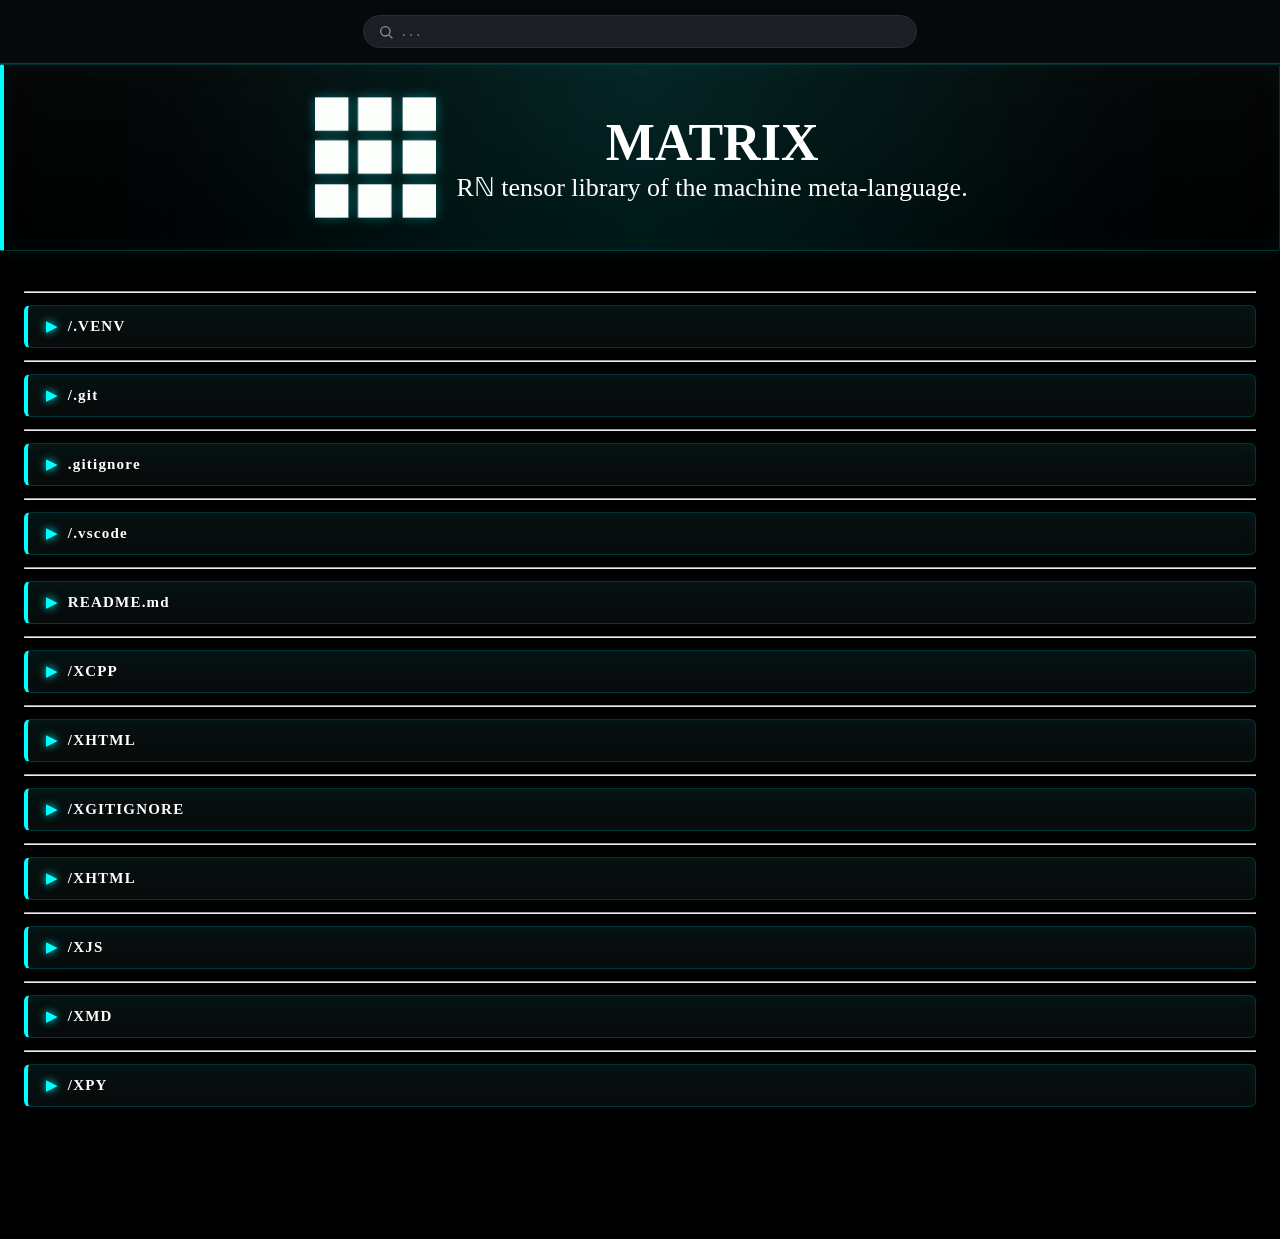
==== CODEX.html @ 52c23421 "[Σ0 / Δ2 / -0] • CODEX.html • CODEX_/CODEX.css" ====
<!DOCTYPE html>
<!--┏━━━━━━━━━━━━━━━━━━━━━━━━━━━━━━━━━━━━━━━━━━━━━━━━━━━┓-->
<!--┃ [<html>]											┃-->
<html lang="en">
<!--┏━━━━━━━━━━━━━━━━━━━━━━━━━━━━━━━━━━━━━━━━━━━━━━━━━━━┓-->
<!--┃ [<head>]											┃-->
<head>
    <!--┏━━━━━━━━━━━━━━━━━━━━━━━━━━━━━━━━━━━━━━━━━━━━━━━━━━━┓-->
    <!--#region	   [<meta>]									┃-->
    <meta charset = "utf-8">
    <meta name    = "viewport"      content = "width=device-width, initial-scale=1.0">
    <meta name    = "author"        content = "Sir. Doyle; S-Class Astartes at BlackCoreΔ">
    <meta name    = "description"   content = "All is our.">
    <meta name    = "google"        content = "notranslate">
    <!--#endregion [<meta>]									┃-->
    <!--┣━ ━━ ━━ ━━ ━━ ━━ ━━ ━━ ━━ ━━ ━━ ━━ ━━ ━━ ━━ ━━ ━━ ━┫-->
    <!--#region	   [<title>] 								┃-->
    <title>MATRIX-CODEX</title>
    <!--#endregion [<title>] 								┃-->
    <!--┣━ ━━ ━━ ━━ ━━ ━━ ━━ ━━ ━━ ━━ ━━ ━━ ━━ ━━ ━━ ━━ ━━ ━┫-->
    <!--#region	   [<link>] 								┃-->
    <link rel = "icon"          href = "CODEX_/MATRIX.ico" type = "image/ico">
    <link rel = "stylesheet"    href = "CODEX_/CODEX.css">

    <link rel = "stylesheet"    href = "XCSS.css">
    <link rel = "stylesheet"    href = "XCSS_/XBLACK.css">
    <!--#endregion [<link>] 								┃-->
    <!--┣━ ━━ ━━ ━━ ━━ ━━ ━━ ━━ ━━ ━━ ━━ ━━ ━━ ━━ ━━ ━━ ━━ ━┫-->
    <!--#region	   [<scripts>] 			 					┃-->
    <script src = "CODEX_/CODEX.js" defer></script>
    <script src = "XJS_/XJS.js" defer></script>
    <script src = "XJS_/XBLACK.js" defer></script>
    <!--#endregion [<scripts>] 								┃-->
    <!--┗━━━━━━━━━━━━━━━━━━━━━━━━━━━━━━━━━━━━━━━━━━━━━━━━━━━┛-->
</head>
<!--┃ [<head>]											┃-->
<!--┣━ ━━ ━━ ━━ ━━ ━━ ━━ ━━ ━━ ━━ ━━ ━━ ━━ ━━ ━━ ━━ ━━ ━┫-->
<!--┃ [<body>]											┃-->
<body>
    <!--┏━━━━━━━━━━━━━━━━━━━━━━━━━━━━━━━━━━━━━━━━━━━━━━━━━━━┓-->
    <!--┃ [Y0]												┃-->
    <header class="Y0">
        <!--┏━━━━━━━━━━━━━━━━━━━━━━━━━━━━━━━━━━━━━━━━━━━━━━━━━━━┓-->
        <!--┃ [X0Y0]											┃-->
        <div class="Search" id="X0Y0">
            <!--┏━━━━━━━━━━━━━━━━━━━━━━━━━━━━━━━━━━━━━━━━━━━━━━━━━━━┓-->
            <!--┃ [X0Y0-X0]									    	┃-->
            <button
                class        ="SearchIconButton"
                id           ="X0Y0-X0"
                aria-label   ="Toggle search"
                aria-expanded="false"
                aria-controls="SearchPanel"
            >
                <svg
                    viewBox       ="0 0 24 24"
                    width         ="18"
                    height        ="18"
                    fill          ="none"
                    stroke        ="currentColor"
                    stroke-width  ="2"
                    stroke-linecap="round"
                >
                    <circle cx="11" cy="11" r="7"/>
                    <line x1="21" y1="21" x2="16.65" y2="16.65"/>
                </svg>
            </button>
            <!--┃ [X0Y0-X0] 		        						┃-->
            <!--┣━ ━━ ━━ ━━ ━━ ━━ ━━ ━━ ━━ ━━ ━━ ━━ ━━ ━━ ━━ ━━ ━━ ━┫-->
            <!--┃ [X0Y0-X1]											┃-->
            <div class="Search-panel" id="X0Y0-X1">
                <!--┏━━━━━━━━━━━━━━━━━━━━━━━━━━━━━━━━━━━━━━━━━━━━━━━━━━━┓-->
                <!--┃ [X0Y0-Z0X1]										┃-->
                <div class="Search-input-wrap">
                    <svg
                        viewBox       ="0 0 24 24"
                        fill          ="none"
                        stroke        ="currentColor"
                        stroke-width  ="2"
                        stroke-linecap="round"
                    >
                        <circle cx="11" cy="11" r="7" />
                        <line x1="21" y1="21" x2="16.65" y2="16.65" />
                    </svg>
                    <input
                        type="text"
                        id="SearchInput"
                        class="Search-input"
                        placeholder=". . ."
                        autocomplete="off"
                        aria-label="Search"
                    >
                    <button
                        type="button"
                        class="Search-clear"
                        id="SearchClear"
                        aria-label="Clear search"
                    >
                        ✕
                    </button>
                </div>
                <!--┃ [X0Y0-Z0X1]										┃-->
                <!--┗━━━━━━━━━━━━━━━━━━━━━━━━━━━━━━━━━━━━━━━━━━━━━━━━━━━┛-->
                <!--┏━━━━━━━━━━━━━━━━━━━━━━━━━━━━━━━━━━━━━━━━━━━━━━━━━━━┓-->
                <!--┃ [X0Y0-Z1X1]										┃-->
                <div
                    class="Search-results"
                    id="SearchResults"
                    role="listbox"
                    aria-label="Search results">
                </div>
                <div
                    id="SearchStatus"
                    class="SearchOnly"
                    aria-live="polite">
                </div>
                <!--┃ [X0Y0-Z1X1]										┃-->
                <!--┗━━━━━━━━━━━━━━━━━━━━━━━━━━━━━━━━━━━━━━━━━━━━━━━━━━━┛-->

                <!--┏━━━━━━━━━━━━━━━━━━━━━━━━━━━━━━━━━━━━━━━━━━━━━━━━━━━┓-->
                <!--#region	   [X0Y0-Z0X1] 						    	┃-->
                <!--#endregion [X0Y0-Z0X1] 						    	┃-->
                <!--┗━━━━━━━━━━━━━━━━━━━━━━━━━━━━━━━━━━━━━━━━━━━━━━━━━━━┛-->
                <!--┏━━━━━━━━━━━━━━━━━━━━━━━━━━━━━━━━━━━━━━━━━━━━━━━━━━━┓-->
                <!--#region	   [X0Y0-Z1X1] 								┃-->
                <!--#endregion [X0Y0-Z1X1] 								┃-->
                <!--┗━━━━━━━━━━━━━━━━━━━━━━━━━━━━━━━━━━━━━━━━━━━━━━━━━━━┛-->
            </div>
            <!--┃ [X0Y0-X1]											┃-->
            <!--┗━━━━━━━━━━━━━━━━━━━━━━━━━━━━━━━━━━━━━━━━━━━━━━━━━━━┛-->
        </div>
        <!--┃ [X0Y0]											┃-->
        <!--┗━━━━━━━━━━━━━━━━━━━━━━━━━━━━━━━━━━━━━━━━━━━━━━━━━━━┛-->
    </header>
    <!--┃ [Y0]												┃-->
    <!--┗━━━━━━━━━━━━━━━━━━━━━━━━━━━━━━━━━━━━━━━━━━━━━━━━━━━┛-->
    <!--┏━━━━━━━━━━━━━━━━━━━━━━━━━━━━━━━━━━━━━━━━━━━━━━━━━━━┓-->
    <!--#region	   [Y1] 									┃-->
    <div id="Y1"
    >
        <!--┏━━━━━━━━━━━━━━━━━━━━━━━━━━━━━━━━━━━━━━━━━━━━━━━━━━━┓-->
        <!--#region	   [X0Y1] <img src="CODEX_/X0Y1.png"        ┃-->
        <img src="CODEX_/X0Y1.png" alt="MATRIX Icon" id="X0Y1">
        <!--#endregion [X0Y1] <img src="CODEX_/X0Y1.png"        ┃-->
        <!--┣━ ━━ ━━ ━━ ━━ ━━ ━━ ━━ ━━ ━━ ━━ ━━ ━━ ━━ ━━ ━━ ━━ ━┫-->
        <!--#region	   [X1Y1] 'MATRIX','Rℕ tensor library of the machine meta-language.'-->
        <div>
            <!--┏━━━━━━━━━━━━━━━━━━━━━━━━━━━━━━━━━━━━━━━━━━━━━━━━━━━┓-->
            <!--#region	   [X1Y1-Y0] 'MATRIX' 		    			┃-->
            <h1>MATRIX</h1>
            <!--#endregion [X1Y1-Y0] 'MATRIX' 		    			┃-->
            <!--┣━ ━━ ━━ ━━ ━━ ━━ ━━ ━━ ━━ ━━ ━━ ━━ ━━ ━━ ━━ ━━ ━━ ━┫-->
            <!--#region	   [X1Y1-Y1] 'Rℕ tensor library of the machine meta-language.'-->
            <p>Rℕ tensor library of the machine meta-language.</p>
            <!--#endregion [X1Y1-Y1] 'Rℕ tensor library of the machine meta-language.'-->
            <!--┗━━━━━━━━━━━━━━━━━━━━━━━━━━━━━━━━━━━━━━━━━━━━━━━━━━━┛-->
        </div>
        <!--#endregion [X1Y1] 'MATRIX','Rℕ tensor library of the machine meta-language.'-->
        <!--┗━━━━━━━━━━━━━━━━━━━━━━━━━━━━━━━━━━━━━━━━━━━━━━━━━━━┛-->
    </div>
    <!--#endregion [Y1] 									┃-->
    <!--┗━━━━━━━━━━━━━━━━━━━━━━━━━━━━━━━━━━━━━━━━━━━━━━━━━━━┛-->
    <!--┏━━━━━━━━━━━━━━━━━━━━━━━━━━━━━━━━━━━━━━━━━━━━━━━━━━━┓-->
    <!-- [Y2]            									┃-->
    <main>
        <!--┏━━━━━━━━━━━━━━━━━━━━━━━━━━━━━━━━━━━━━━━━━━━━━━━━━━━┓-->
        <!--#region	   [/.VENV] 		        				┃-->
        <section>
            <hr>
            <details><summary>/.VENV</summary>
            <p>
                Node for the general environments of the array.
                Contains subfolders with the following naming convention:
                    '/.AN'
                Where:
                - A: Language extension
                - N: Environment language version
            </p>
            <pre>
            Node for the general environments of the array.

            Contains subfolders with the following naming convention:

            '.AN'

            Where:
                A → Language extension
                N → Environment language version
            </pre>
            <section>
                <hr>
                <details><summary>/.PY310</summary>
                <p>...</p>
            </section>
        </section>
        <!--#endregion [/.VENV] 				        		┃-->
        <!--┗━━━━━━━━━━━━━━━━━━━━━━━━━━━━━━━━━━━━━━━━━━━━━━━━━━━┛-->
        <!--┏━━━━━━━━━━━━━━━━━━━━━━━━━━━━━━━━━━━━━━━━━━━━━━━━━━━┓-->
        <!--#region	   [/.git] 			        				┃-->
        <section>
            <hr>
            <details><summary>/.git</summary>
            <p>...</p>
        </section>
        <!--#endregion [/.git] 					        		┃-->
        <!--┗━━━━━━━━━━━━━━━━━━━━━━━━━━━━━━━━━━━━━━━━━━━━━━━━━━━┛-->
        <!--┏━━━━━━━━━━━━━━━━━━━━━━━━━━━━━━━━━━━━━━━━━━━━━━━━━━━┓-->
        <!--#region	   [.gitignore] 							┃-->
        <section>
            <hr>
            <details><summary>.gitignore</summary>
            <p>...</p>
        </section>
        <!--#endregion [.gitignore] 							┃-->
        <!--┗━━━━━━━━━━━━━━━━━━━━━━━━━━━━━━━━━━━━━━━━━━━━━━━━━━━┛-->
        <!--┏━━━━━━━━━━━━━━━━━━━━━━━━━━━━━━━━━━━━━━━━━━━━━━━━━━━┓-->
        <!--#region	   [/.vscode] 								┃-->
        <section>
            <hr>
            <details><summary>/.vscode</summary>
            <p>...</p>
        </section>
        <!--#endregion [/.vscode] 								┃-->
        <!--┗━━━━━━━━━━━━━━━━━━━━━━━━━━━━━━━━━━━━━━━━━━━━━━━━━━━┛-->
        <!--┏━━━━━━━━━━━━━━━━━━━━━━━━━━━━━━━━━━━━━━━━━━━━━━━━━━━┓-->
        <!--#region	   [README.md] 								┃-->
        <section>
            <hr>
            <details><summary>README.md</summary>
            <p>...</p>
        </section>
        <!--#endregion [README.md] 								┃-->
        <!--┗━━━━━━━━━━━━━━━━━━━━━━━━━━━━━━━━━━━━━━━━━━━━━━━━━━━┛-->
        <!--┏━━━━━━━━━━━━━━━━━━━━━━━━━━━━━━━━━━━━━━━━━━━━━━━━━━━┓-->
        <!--#region	   [/CPP] 							    	┃-->
        <section>
            <hr>
            <details><summary>/XCPP</summary>
            <p>...</p>
        </section>
        <!--#endregion [/XCPP]  		    			    	┃-->
        <!--┗━━━━━━━━━━━━━━━━━━━━━━━━━━━━━━━━━━━━━━━━━━━━━━━━━━━┛-->
        <!--┏━━━━━━━━━━━━━━━━━━━━━━━━━━━━━━━━━━━━━━━━━━━━━━━━━━━┓-->
        <!--#region	   [/CSS] 							    	┃-->
        <section>
            <hr>
            <details><summary>/XHTML</summary>
            <p>...</p>
        </section>
        <!--#endregion [/XCSS]  		    			    	┃-->
        <!--┗━━━━━━━━━━━━━━━━━━━━━━━━━━━━━━━━━━━━━━━━━━━━━━━━━━━┛-->
        <!--┏━━━━━━━━━━━━━━━━━━━━━━━━━━━━━━━━━━━━━━━━━━━━━━━━━━━┓-->
        <!--#region	   [/XGITIGNORE] 					    	┃-->
        <section>
            <hr>
            <details><summary>/XGITIGNORE</summary>
            <p>...</p>
        </section>
        <!--#endregion [/XGITIGNORE] 					    	┃-->
        <!--┗━━━━━━━━━━━━━━━━━━━━━━━━━━━━━━━━━━━━━━━━━━━━━━━━━━━┛-->
        <!--┏━━━━━━━━━━━━━━━━━━━━━━━━━━━━━━━━━━━━━━━━━━━━━━━━━━━┓-->
        <!--#region	   [/HTML] 							    	┃-->
        <section>
            <hr>
            <details><summary>/XHTML</summary>
            <p>...</p>
        </section>
        <!--#endregion [/XHTML] 		    			    	┃-->
        <!--┗━━━━━━━━━━━━━━━━━━━━━━━━━━━━━━━━━━━━━━━━━━━━━━━━━━━┛-->
        <!--┏━━━━━━━━━━━━━━━━━━━━━━━━━━━━━━━━━━━━━━━━━━━━━━━━━━━┓-->
        <!--#region	   [/JS] 							    	┃-->
        <section>
            <hr>
            <details><summary>/XJS</summary>
            <p>...</p>
        </section>
        <!--#endregion [/XJS] 							    	┃-->
        <!--┗━━━━━━━━━━━━━━━━━━━━━━━━━━━━━━━━━━━━━━━━━━━━━━━━━━━┛-->
        <!--┏━━━━━━━━━━━━━━━━━━━━━━━━━━━━━━━━━━━━━━━━━━━━━━━━━━━┓-->
        <!--#region	   [/MD] 							    	┃-->
        <section>
            <hr>
            <details><summary>/XMD</summary>
            <p>...</p>
        </section>
        <!--#endregion [/XPY] 							    	┃-->
        <!--┗━━━━━━━━━━━━━━━━━━━━━━━━━━━━━━━━━━━━━━━━━━━━━━━━━━━┛-->
        <!--┏━━━━━━━━━━━━━━━━━━━━━━━━━━━━━━━━━━━━━━━━━━━━━━━━━━━┓-->
        <!--#region	   [/XPY] 							    	┃-->
        <section>
            <hr>
            <details><summary>/XPY</summary>
            <p>...</p>
            <!--┏━━━━━━━━━━━━━━━━━━━━━━━━━━━━━━━━━━━━━━━━━━━━━━━━━━━┓-->
            <!--#region	   [/XPY.py] 								┃-->
            <section>
                <hr>
                <details><summary>/XPY.py</summary>
                <p></p>
            </section>
            <!--#endregion [/XPY.py] 								┃-->
            <!--┣━ ━━ ━━ ━━ ━━ ━━ ━━ ━━ ━━ ━━ ━━ ━━ ━━ ━━ ━━ ━━ ━━ ━┫-->
            <!--#region	   [/XPY_] 									┃-->
            <section>
                <hr>
                <details><summary>/XPY_</summary>
                <p>...</p>
            </section>
            <!--#endregion [/XPY_] 									┃-->
            <!--┗━━━━━━━━━━━━━━━━━━━━━━━━━━━━━━━━━━━━━━━━━━━━━━━━━━━┛-->
            <!--┏━━━━━━━━━━━━━━━━━━━━━━━━━━━━━━━━━━━━━━━━━━━━━━━━━━━┓-->
            <!--#region	   [/XCLASS.py] 							┃-->
            <section>
                <hr>
                <details><summary>/XCLASS.py</summary>
                <p>...</p>
            </section>
            <!--#endregion [/XCLASS.py] 							┃-->
            <!--┣━ ━━ ━━ ━━ ━━ ━━ ━━ ━━ ━━ ━━ ━━ ━━ ━━ ━━ ━━ ━━ ━━ ━┫-->
            <!--#region	   [/XCLASS_] 								┃-->
            <section>
                <hr>
                <details><summary>/XCLASS_</summary>
                <p>...</p>
            </section>
            <!--#endregion [/XCLASS_] 								┃-->
            <!--┗━━━━━━━━━━━━━━━━━━━━━━━━━━━━━━━━━━━━━━━━━━━━━━━━━━━┛-->
            <!--┏━━━━━━━━━━━━━━━━━━━━━━━━━━━━━━━━━━━━━━━━━━━━━━━━━━━┓-->
            <!--#region	   [/XCTYPES.py] 							┃-->
            <section>
                <hr>
                <details><summary>/XCTYPES.py</summary>
                <p>...</p>
            </section>
            <!--#endregion [/XCTYPES.py] 							┃-->
            <!--┣━ ━━ ━━ ━━ ━━ ━━ ━━ ━━ ━━ ━━ ━━ ━━ ━━ ━━ ━━ ━━ ━━ ━┫-->
            <!--#region	   [/XCTYPES_] 								┃-->
            <section>
                <hr>
                <details><summary>/XCTYPES_</summary>
                <p>...</p>
            </section>
            <!--#endregion [/XCTYPES_] 								┃-->
            <!--┗━━━━━━━━━━━━━━━━━━━━━━━━━━━━━━━━━━━━━━━━━━━━━━━━━━━┛-->
            <!--┏━━━━━━━━━━━━━━━━━━━━━━━━━━━━━━━━━━━━━━━━━━━━━━━━━━━┓-->
            <!--#region	   [/XDATETIME.py] 							┃-->
            <section>
                <hr>
                <details><summary>/XDATETIME.py</summary>
                <p>...</p>
            </section>
            <!--#endregion [/XDATETIME.py] 							┃-->
            <!--┣━ ━━ ━━ ━━ ━━ ━━ ━━ ━━ ━━ ━━ ━━ ━━ ━━ ━━ ━━ ━━ ━━ ━┫-->
            <!--#region	   [/XDATETIME_] 							┃-->
            <section>
                <hr>
                <details><summary>/XDATETIME_</summary>
                <p>...</p>
            </section>
            <!--#endregion [/XDATETIME_] 							┃-->
            <!--┗━━━━━━━━━━━━━━━━━━━━━━━━━━━━━━━━━━━━━━━━━━━━━━━━━━━┛-->
            <!--┏━━━━━━━━━━━━━━━━━━━━━━━━━━━━━━━━━━━━━━━━━━━━━━━━━━━┓-->
            <!--#region	   [/XIMPORTLIB.py] 						┃-->
            <section>
                <hr>
                <details><summary>/XIMPORTLIB.py</summary>
                <p>...</p>
            </section>
            <!--#endregion [/XIMPORTLIB.py] 						┃-->
            <!--┣━ ━━ ━━ ━━ ━━ ━━ ━━ ━━ ━━ ━━ ━━ ━━ ━━ ━━ ━━ ━━ ━━ ━┫-->
            <!--#region	   [/XIMPORTLIB_] 							┃-->
            <section>
                <hr>
                <details><summary>/XIMPORTLIB_</summary>
                <p>...</p>
            </section>
            <!--#endregion [/XIMPORTLIB_] 							┃-->
            <!--┗━━━━━━━━━━━━━━━━━━━━━━━━━━━━━━━━━━━━━━━━━━━━━━━━━━━┛-->
            <!--┏━━━━━━━━━━━━━━━━━━━━━━━━━━━━━━━━━━━━━━━━━━━━━━━━━━━┓-->
            <!--#region	   [/XINPUT.py] 					    	┃-->
            <section>
                <hr>
                <details><summary>/XINPUT.py</summary>
                <p>...</p>
            </section>
            <!--#endregion [/XINPUT.py] 			    			┃-->
            <!--┣━ ━━ ━━ ━━ ━━ ━━ ━━ ━━ ━━ ━━ ━━ ━━ ━━ ━━ ━━ ━━ ━━ ━┫-->
           <!--#region	   [/XINPUT_] 					        	┃-->
            <section>
                <hr>
                <details><summary>/XINPUT_</summary>
                <p>...</p>
            </section>
            <!--#endregion [/XINPUT_] 				    			┃-->
            <!--┗━━━━━━━━━━━━━━━━━━━━━━━━━━━━━━━━━━━━━━━━━━━━━━━━━━━┛-->
            <!--┏━━━━━━━━━━━━━━━━━━━━━━━━━━━━━━━━━━━━━━━━━━━━━━━━━━━┓-->
            <!--#region	   [/XINSPECT.py] 					    	┃-->
            <section>
                <hr>
                <details><summary>/XINSPECT.py</summary>
                <p>...</p>
            </section>
            <!--#endregion [/XINSPECT.py] 			    			┃-->
            <!--┣━ ━━ ━━ ━━ ━━ ━━ ━━ ━━ ━━ ━━ ━━ ━━ ━━ ━━ ━━ ━━ ━━ ━┫-->
           <!--#region	   [/XINSPECT_] 					       	┃-->
            <section>
                <hr>
                <details><summary>/XINSPECT_</summary>
                <p>...</p>
            </section>
            <!--#endregion [/XINSPECT_] 				    		┃-->
            <!--┗━━━━━━━━━━━━━━━━━━━━━━━━━━━━━━━━━━━━━━━━━━━━━━━━━━━┛-->
            <!--┏━━━━━━━━━━━━━━━━━━━━━━━━━━━━━━━━━━━━━━━━━━━━━━━━━━━┓-->
            <!--#region	   [/XLANGDETECT.py] 				    	┃-->
            <section>
                <hr>
                <details><summary>/XLANGDETECT.py</summary>
                <p>...</p>
            </section>
            <!--#endregion [/XLANGDETECT.py] 			    		┃-->
            <!--┣━ ━━ ━━ ━━ ━━ ━━ ━━ ━━ ━━ ━━ ━━ ━━ ━━ ━━ ━━ ━━ ━━ ━┫-->
           <!--#region	   [/XLANGDETECT_] 					       	┃-->
            <section>
                <hr>
                <details><summary>/XLANGDETECT_</summary>
                <p>...</p>
            </section>
            <!--#endregion [/XLANGDETECT_] 				    		┃-->
            <!--┗━━━━━━━━━━━━━━━━━━━━━━━━━━━━━━━━━━━━━━━━━━━━━━━━━━━┛-->
            <!--┏━━━━━━━━━━━━━━━━━━━━━━━━━━━━━━━━━━━━━━━━━━━━━━━━━━━┓-->
            <!--#region	   [/XOPENAI.py] 			    	    	┃-->
            <section>
                <hr>
                <details><summary>/XOPENAI.py</summary>
                <p>...</p>
            </section>
            <!--#endregion [/XOPENAI.py] 			           		┃-->
            <!--┣━ ━━ ━━ ━━ ━━ ━━ ━━ ━━ ━━ ━━ ━━ ━━ ━━ ━━ ━━ ━━ ━━ ━┫-->
           <!--#region	   [/XOPENAI_] 				    	       	┃-->
            <section>
                <hr>
                <details><summary>/XOPENAI_</summary>
                <p>...</p>
            </section>
            <!--#endregion [/XOPENAI_] 				          		┃-->
            <!--┗━━━━━━━━━━━━━━━━━━━━━━━━━━━━━━━━━━━━━━━━━━━━━━━━━━━┛-->
            <!--┏━━━━━━━━━━━━━━━━━━━━━━━━━━━━━━━━━━━━━━━━━━━━━━━━━━━┓-->
            <!--#region	   [/XOS.py] 			        	    	┃-->
            <section>
                <hr>
                <details><summary>/XOS.py</summary>
                <p>...</p>
            </section>
            <!--#endregion [/XOS.py] 			               		┃-->
            <!--┣━ ━━ ━━ ━━ ━━ ━━ ━━ ━━ ━━ ━━ ━━ ━━ ━━ ━━ ━━ ━━ ━━ ━┫-->
           <!--#region	   [/XOS_] 				    	           	┃-->
            <section>
                <hr>
                <details><summary>/XOS_</summary>
                <p>...</p>
            </section>
            <!--#endregion [/XOS_] 				          		    ┃-->
            <!--┗━━━━━━━━━━━━━━━━━━━━━━━━━━━━━━━━━━━━━━━━━━━━━━━━━━━┛-->
            <!--┏━━━━━━━━━━━━━━━━━━━━━━━━━━━━━━━━━━━━━━━━━━━━━━━━━━━┓-->
            <!--#region	   [/XPATHLIB.py] 		           	    	┃-->
            <section>
                <hr>
                <details><summary>/XPATHLIB.py</summary>
                <p>...</p>
            </section>
            <!--#endregion [/XPATHLIB.py] 		             		┃-->
            <!--┣━ ━━ ━━ ━━ ━━ ━━ ━━ ━━ ━━ ━━ ━━ ━━ ━━ ━━ ━━ ━━ ━━ ━┫-->
           <!--#region	   [/XPATHLIB_] 		    	           	┃-->
            <section>
                <hr>
                <details><summary>/XPATHLIB_</summary>
                <p>...</p>
            </section>
            <!--#endregion [/XPATHLIB_] 			      		    ┃-->
            <!--┗━━━━━━━━━━━━━━━━━━━━━━━━━━━━━━━━━━━━━━━━━━━━━━━━━━━┛-->
            <!--┏━━━━━━━━━━━━━━━━━━━━━━━━━━━━━━━━━━━━━━━━━━━━━━━━━━━┓-->
            <!--#region	   [/XPIL.py] 		           	        	┃-->
            <section>
                <hr>
                <details><summary>/XPIL.py</summary>
                <p>...</p>
            </section>
            <!--#endregion [/XPIL.py] 		                 		┃-->
            <!--┣━ ━━ ━━ ━━ ━━ ━━ ━━ ━━ ━━ ━━ ━━ ━━ ━━ ━━ ━━ ━━ ━━ ━┫-->
           <!--#region	   [/XPIL_] 		    	               	┃-->
            <section>
                <hr>
                <details><summary>/XPIL_</summary>
                <p>...</p>
            </section>
            <!--#endregion [/XPIL_] 			        		    ┃-->
            <!--┗━━━━━━━━━━━━━━━━━━━━━━━━━━━━━━━━━━━━━━━━━━━━━━━━━━━┛-->
            <!--┏━━━━━━━━━━━━━━━━━━━━━━━━━━━━━━━━━━━━━━━━━━━━━━━━━━━┓-->
            <!--#region	   [/XPIP.py] 		           	        	┃-->
            <section>
                <hr>
                <details><summary>/XPIP.py</summary>
                <p>...</p>
            </section>
            <!--#endregion [/XPIP.py] 		                 		┃-->
            <!--┣━ ━━ ━━ ━━ ━━ ━━ ━━ ━━ ━━ ━━ ━━ ━━ ━━ ━━ ━━ ━━ ━━ ━┫-->
           <!--#region	   [/XPIP_] 		    	               	┃-->
            <section>
                <hr>
                <details><summary>/XPIP_</summary>
                <p>...</p>
            </section>
            <!--#endregion [/XPIP_] 			        		    ┃-->
            <!--┗━━━━━━━━━━━━━━━━━━━━━━━━━━━━━━━━━━━━━━━━━━━━━━━━━━━┛-->
            <!--┏━━━━━━━━━━━━━━━━━━━━━━━━━━━━━━━━━━━━━━━━━━━━━━━━━━━┓-->
            <!--#region	   [/XPRINT.py] 		           	       	┃-->
            <section>
                <hr>
                <details><summary>/XPRINT.py</summary>
                <p>...</p>
            </section>
            <!--#endregion [/XPRINT.py] 		               		┃-->
            <!--┣━ ━━ ━━ ━━ ━━ ━━ ━━ ━━ ━━ ━━ ━━ ━━ ━━ ━━ ━━ ━━ ━━ ━┫-->
            <!--#region	   [/XPRINT_] 		    	               	┃-->
            <section>
                <hr>
                <details><summary>/XPRINT_</summary>
                <p>...</p>
            </section>
            <!--#endregion [/XPRINT_] 			        		    ┃-->
            <!--┗━━━━━━━━━━━━━━━━━━━━━━━━━━━━━━━━━━━━━━━━━━━━━━━━━━━┛-->
            <!--┏━━━━━━━━━━━━━━━━━━━━━━━━━━━━━━━━━━━━━━━━━━━━━━━━━━━┓-->
            <!--#region	   [/XPROMPTTOOLKIT.py]           	       	┃-->
            <section>
                <hr>
                <details><summary>/XPROMPTTOOLKIT.py</summary>
                <p>...</p>
            </section>
            <!--#endregion [/XPROMPTTOOLKIT.py] 		       		┃-->
            <!--┣━ ━━ ━━ ━━ ━━ ━━ ━━ ━━ ━━ ━━ ━━ ━━ ━━ ━━ ━━ ━━ ━━ ━┫-->
            <!--#region	   [/XPROMPTTOOLKIT_] 		    	       	┃-->
            <section>
                <hr>
                <details><summary>/XPROMPTTOOLKIT_</summary>
                <p>...</p>
            </section>
            <!--#endregion [/XPROMPTTOOLKIT_] 			   		    ┃-->
            <!--┗━━━━━━━━━━━━━━━━━━━━━━━━━━━━━━━━━━━━━━━━━━━━━━━━━━━┛-->
            <!--┏━━━━━━━━━━━━━━━━━━━━━━━━━━━━━━━━━━━━━━━━━━━━━━━━━━━┓-->
            <!--#region	   [/XPYDUB.py]           	               	┃-->
            <section>
                <hr>
                <details><summary>/XPYDUB.py</summary>
                <p>...</p>
            </section>
            <!--#endregion [/XPYDUB.py] 		            		┃-->
            <!--┣━ ━━ ━━ ━━ ━━ ━━ ━━ ━━ ━━ ━━ ━━ ━━ ━━ ━━ ━━ ━━ ━━ ━┫-->
            <!--#region	   [/XPYDUB_] 		    	               	┃-->
            <section>
                <hr>
                <details><summary>/XPYDUB_</summary>
                <p>...</p>
            </section>
            <!--#endregion [/XPYDUB_] 		       	   	    	    ┃-->
            <!--┗━━━━━━━━━━━━━━━━━━━━━━━━━━━━━━━━━━━━━━━━━━━━━━━━━━━┛-->
            <!--┏━━━━━━━━━━━━━━━━━━━━━━━━━━━━━━━━━━━━━━━━━━━━━━━━━━━┓-->
            <!--#region	   [/XPYFIGLET.py]           	           	┃-->
            <section>
                <hr>
                <details><summary>/XPYFIGLET.py</summary>
                <p>...</p>
            </section>
            <!--#endregion [/XPYFIGLET.py] 		            		┃-->
            <!--┣━ ━━ ━━ ━━ ━━ ━━ ━━ ━━ ━━ ━━ ━━ ━━ ━━ ━━ ━━ ━━ ━━ ━┫-->
            <!--#region	   [/XPYFIGLET_] 		    	           	┃-->
            <section>
                <hr>
                <details><summary>/XPYFIGLET_</summary>
                <p>...</p>
            </section>
            <!--#endregion [/XPYFIGLET_] 		       	   	   	    ┃-->
            <!--┗━━━━━━━━━━━━━━━━━━━━━━━━━━━━━━━━━━━━━━━━━━━━━━━━━━━┛-->
            <!--┏━━━━━━━━━━━━━━━━━━━━━━━━━━━━━━━━━━━━━━━━━━━━━━━━━━━┓-->
            <!--#region	   [/XPYINSTALLER.py]                   	┃-->
            <section>
                <hr>
                <details><summary>/XPYINSTALLER.py</summary>
                <p>...</p>
            </section>
            <!--#endregion [/XPYINSTALLER.py] 		          		┃-->
            <!--┣━ ━━ ━━ ━━ ━━ ━━ ━━ ━━ ━━ ━━ ━━ ━━ ━━ ━━ ━━ ━━ ━━ ━┫-->
            <!--#region	   [/XPYINSTALLER_] 		             	┃-->
            <section>
                <hr>
                <details><summary>/XPYINSTALLER_</summary>
                <p>...</p>
            </section>
            <!--#endregion [/XPYINSTALLER_] 		       	   	    ┃-->
            <!--┗━━━━━━━━━━━━━━━━━━━━━━━━━━━━━━━━━━━━━━━━━━━━━━━━━━━┛-->
            <!--┏━━━━━━━━━━━━━━━━━━━━━━━━━━━━━━━━━━━━━━━━━━━━━━━━━━━┓-->
            <!--#region	   [/XPYQRCODE.py]                       	┃-->
            <section>
                <hr>
                <details><summary>/XPYQRCODE.py</summary>
                <p>...</p>
            </section>
            <!--#endregion [/XPYQRCODE.py] 		          	    	┃-->
            <!--┣━ ━━ ━━ ━━ ━━ ━━ ━━ ━━ ━━ ━━ ━━ ━━ ━━ ━━ ━━ ━━ ━━ ━┫-->
            <!--#region	   [/XPYQRCODE_] 		                 	┃-->
            <section>
                <hr>
                <details><summary>/XPYQRCODE_</summary>
                <p>...</p>
            </section>
            <!--#endregion [/XPYQRCODE_] 		        	   	    ┃-->
            <!--┗━━━━━━━━━━━━━━━━━━━━━━━━━━━━━━━━━━━━━━━━━━━━━━━━━━━┛-->
            <!--┏━━━━━━━━━━━━━━━━━━━━━━━━━━━━━━━━━━━━━━━━━━━━━━━━━━━┓-->
            <!--#region	   [/XPYSIDE6.py]                       	┃-->
            <section>
                <hr>
                <details><summary>/XPYSIDE6.py</summary>
                <p>...</p>
            </section>
            <!--#endregion [/XPYSIDE6.py] 		          	    	┃-->
            <!--┣━ ━━ ━━ ━━ ━━ ━━ ━━ ━━ ━━ ━━ ━━ ━━ ━━ ━━ ━━ ━━ ━━ ━┫-->
            <!--#region	   [/XPYSIDE6_] 		                 	┃-->
            <section>
                <hr>
                <details><summary>/XPYSIDE6_</summary>
                <p>...</p>
            </section>
            <!--#endregion [/XPYSIDE6_] 		        	   	    ┃-->
            <!--┗━━━━━━━━━━━━━━━━━━━━━━━━━━━━━━━━━━━━━━━━━━━━━━━━━━━┛-->
            <!--┏━━━━━━━━━━━━━━━━━━━━━━━━━━━━━━━━━━━━━━━━━━━━━━━━━━━┓-->
            <!--#region	   [/XSHUTIL.py]                           	┃-->
            <section>
                <hr>
                <details><summary>/XSHUTIL.py</summary>
                <p>...</p>
            </section>
            <!--#endregion [/XSHUTIL.py] 		          	    	┃-->
            <!--┣━ ━━ ━━ ━━ ━━ ━━ ━━ ━━ ━━ ━━ ━━ ━━ ━━ ━━ ━━ ━━ ━━ ━┫-->
            <!--#region	   [/XSHUTIL_] 		                     	┃-->
            <section>
                <hr>
                <details><summary>/XSHUTIL_</summary>
                <p>...</p>
            </section>
            <!--#endregion [/XSHUTIL_] 		              	   	    ┃-->
            <!--┗━━━━━━━━━━━━━━━━━━━━━━━━━━━━━━━━━━━━━━━━━━━━━━━━━━━┛-->
            <!--┏━━━━━━━━━━━━━━━━━━━━━━━━━━━━━━━━━━━━━━━━━━━━━━━━━━━┓-->
            <!--#region	   [/XSUBPROCESS.py]                       	┃-->
            <section>
                <hr>
                <details><summary>/XSUBPROCESS.py</summary>
                <p>...</p>
            </section>
            <!--#endregion [/XSUBPROCESS.py] 		       	    	┃-->
            <!--┣━ ━━ ━━ ━━ ━━ ━━ ━━ ━━ ━━ ━━ ━━ ━━ ━━ ━━ ━━ ━━ ━━ ━┫-->
            <!--#region	   [/XSUBPROCESS_] 		                   	┃-->
            <section>
                <hr>
                <details><summary>/XSUBPROCESS_</summary>
                <p>...</p>
            </section>
            <!--#endregion [/XSUBPROCESS_] 		           	   	    ┃-->
            <!--┗━━━━━━━━━━━━━━━━━━━━━━━━━━━━━━━━━━━━━━━━━━━━━━━━━━━┛-->
            <!--┏━━━━━━━━━━━━━━━━━━━━━━━━━━━━━━━━━━━━━━━━━━━━━━━━━━━┓-->
            <!--#region	   [/XSYS.py]                            	┃-->
            <section>
                <hr>
                <details><summary>/XSYS.py</summary>
                <p>...</p>
            </section>
            <!--#endregion [/XSYS.py] 		       	            	┃-->
            <!--┣━ ━━ ━━ ━━ ━━ ━━ ━━ ━━ ━━ ━━ ━━ ━━ ━━ ━━ ━━ ━━ ━━ ━┫-->
            <!--#region	   [/XSYS_] 		                       	┃-->
            <section>
                <hr>
                <details><summary>/XSYS_</summary>
                <p>...</p>
            </section>
            <!--#endregion [/XSYS_] 		             	   	    ┃-->
            <!--┗━━━━━━━━━━━━━━━━━━━━━━━━━━━━━━━━━━━━━━━━━━━━━━━━━━━┛-->
            <!--┏━━━━━━━━━━━━━━━━━━━━━━━━━━━━━━━━━━━━━━━━━━━━━━━━━━━┓-->
            <!--#region	   [/XTENSORFLOW.py]                       	┃-->
            <section>
                <hr>
                <details><summary>/XTENSORFLOW.py</summary>
                <p>...</p>
            </section>
            <!--#endregion [/XTENSORFLOW.py]       	            	┃-->
            <!--┣━ ━━ ━━ ━━ ━━ ━━ ━━ ━━ ━━ ━━ ━━ ━━ ━━ ━━ ━━ ━━ ━━ ━┫-->
            <!--#region	   [/XTENSORFLOW_] 		                   	┃-->
            <section>
                <hr>
                <details><summary>/XTENSORFLOW_</summary>
                <p>...</p>
            </section>
            <!--#endregion [/XTENSORFLOW_] 		           	   	    ┃-->
            <!--┗━━━━━━━━━━━━━━━━━━━━━━━━━━━━━━━━━━━━━━━━━━━━━━━━━━━┛-->
            <!--┏━━━━━━━━━━━━━━━━━━━━━━━━━━━━━━━━━━━━━━━━━━━━━━━━━━━┓-->
            <!--#region	   [/XTKINTER.py]                       	┃-->
            <section>
                <hr>
                <details><summary>/XTKINTER.py</summary>
                <p>...</p>
            </section>
            <!--#endregion [/XTKINTER.py]       	            	┃-->
            <!--┣━ ━━ ━━ ━━ ━━ ━━ ━━ ━━ ━━ ━━ ━━ ━━ ━━ ━━ ━━ ━━ ━━ ━┫-->
            <!--#region	   [/XTKINTER_] 		                   	┃-->
            <section>
                <hr>
                <details><summary>/XTKINTER_</summary>
                <p>...</p>
            </section>
            <!--#endregion [/XTKINTER_] 		           	   	    ┃-->
            <!--┗━━━━━━━━━━━━━━━━━━━━━━━━━━━━━━━━━━━━━━━━━━━━━━━━━━━┛-->
            <!--┏━━━━━━━━━━━━━━━━━━━━━━━━━━━━━━━━━━━━━━━━━━━━━━━━━━━┓-->
            <!--#region	   [/XTORCH.py]                           	┃-->
            <section>
                <hr>
                <details><summary>/XTORCH.py</summary>
                <p>...</p>
            </section>
            <!--#endregion [/XTORCH.py]       	                	┃-->
            <!--┣━ ━━ ━━ ━━ ━━ ━━ ━━ ━━ ━━ ━━ ━━ ━━ ━━ ━━ ━━ ━━ ━━ ━┫-->
            <!--#region	   [/XTORCH_] 		                       	┃-->
            <section>
                <hr>
                <details><summary>/XTORCH_</summary>
                <p>...</p>
            </section>
            <!--#endregion [/XTORCH_] 		             	   	    ┃-->
            <!--┗━━━━━━━━━━━━━━━━━━━━━━━━━━━━━━━━━━━━━━━━━━━━━━━━━━━┛-->
            <!--┏━━━━━━━━━━━━━━━━━━━━━━━━━━━━━━━━━━━━━━━━━━━━━━━━━━━┓-->
            <!--#region	   [/XTRACEBACK.py]                        	┃-->
            <section>
                <hr>
                <details><summary>/XTRACEBACK.py</summary>
                <p>...</p>
            </section>
            <!--#endregion [/XTRACEBACK.py]    	                	┃-->
            <!--┣━ ━━ ━━ ━━ ━━ ━━ ━━ ━━ ━━ ━━ ━━ ━━ ━━ ━━ ━━ ━━ ━━ ━┫-->
            <!--#region	   [/XTRACEBACK_] 	                     	┃-->
            <section>
                <hr>
                <details><summary>/XTRACEBACK_</summary>
                <p>...</p>
            </section>
            <!--#endregion [/XTRACEBACK_] 	               	   	    ┃-->
            <!--┗━━━━━━━━━━━━━━━━━━━━━━━━━━━━━━━━━━━━━━━━━━━━━━━━━━━┛-->
            <!--┏━━━━━━━━━━━━━━━━━━━━━━━━━━━━━━━━━━━━━━━━━━━━━━━━━━━┓-->
            <!--#region	   [/XTTS.py]                            	┃-->
            <section>
                <hr>
                <details><summary>/XTTS.py</summary>
                <p>...</p>
            </section>
            <!--#endregion [/XTTS.py]    	                    	┃-->
            <!--┣━ ━━ ━━ ━━ ━━ ━━ ━━ ━━ ━━ ━━ ━━ ━━ ━━ ━━ ━━ ━━ ━━ ━┫-->
            <!--#region	   [/XTTS_] 	                         	┃-->
            <section>
                <hr>
                <details><summary>/XTTS_</summary>
                <p>...</p>
            </section>
            <!--#endregion [/XTTS_] 	                	   	    ┃-->
            <!--┗━━━━━━━━━━━━━━━━━━━━━━━━━━━━━━━━━━━━━━━━━━━━━━━━━━━┛-->
            <!--┏━━━━━━━━━━━━━━━━━━━━━━━━━━━━━━━━━━━━━━━━━━━━━━━━━━━┓-->
            <!--#region	   [/XTXT.py]                            	┃-->
            <section>
                <hr>
                <details><summary>/XTXT.py</summary>
                <p>...</p>
            </section>
            <!--#endregion [/XTXT.py]    	                    	┃-->
            <!--┣━ ━━ ━━ ━━ ━━ ━━ ━━ ━━ ━━ ━━ ━━ ━━ ━━ ━━ ━━ ━━ ━━ ━┫-->
            <!--#region	   [/XTXT_] 	                         	┃-->
            <section>
                <hr>
                <details><summary>/XTXT_</summary>
                <p>...</p>
            </section>
            <!--#endregion [/XTXT_] 	                	   	    ┃-->
            <!--┗━━━━━━━━━━━━━━━━━━━━━━━━━━━━━━━━━━━━━━━━━━━━━━━━━━━┛-->
            <!--┏━━━━━━━━━━━━━━━━━━━━━━━━━━━━━━━━━━━━━━━━━━━━━━━━━━━┓-->
            <!--#region	   [/XTYPING.py]                           	┃-->
            <section>
                <hr>
                <details><summary>/XTYPING.py</summary>
                <p>...</p>
            </section>
            <!--#endregion [/XTYPING.py]    	                   	┃-->
            <!--┣━ ━━ ━━ ━━ ━━ ━━ ━━ ━━ ━━ ━━ ━━ ━━ ━━ ━━ ━━ ━━ ━━ ━┫-->
            <!--#region	   [/XTYPING_] 	                         	┃-->
            <section>
                <hr>
                <details><summary>/XTYPING_</summary>
                <p>...</p>
            </section>
            <!--#endregion [/XTYPING_] 	                	   	    ┃-->
            <!--┗━━━━━━━━━━━━━━━━━━━━━━━━━━━━━━━━━━━━━━━━━━━━━━━━━━━┛-->
            <!--┏━━━━━━━━━━━━━━━━━━━━━━━━━━━━━━━━━━━━━━━━━━━━━━━━━━━┓-->
            <!--#region	   [/XVOSK.py]                           	┃-->
            <section>
                <hr>
                <details><summary>/XVOSK.py</summary>
                <p>...</p>
            </section>
            <!--#endregion [/XVOSK.py]    	                      	┃-->
            <!--┣━ ━━ ━━ ━━ ━━ ━━ ━━ ━━ ━━ ━━ ━━ ━━ ━━ ━━ ━━ ━━ ━━ ━┫-->
            <!--#region	   [/XVOSK_] 	                         	┃-->
            <section>
                <hr>
                <details><summary>/XVOSK_</summary>
                <p>...</p>
            </section>
            <!--#endregion [/XVOSK_] 	                	   	    ┃-->
            <!--┗━━━━━━━━━━━━━━━━━━━━━━━━━━━━━━━━━━━━━━━━━━━━━━━━━━━┛-->
            <!--┏━━━━━━━━━━━━━━━━━━━━━━━━━━━━━━━━━━━━━━━━━━━━━━━━━━━┓-->
            <!--#region	   [__init__.py] 							┃-->
            <section>
                <hr>
                <details><summary>__init__.py</summary>
                <p>...</p>
            </section>
            <!--#endregion [__init__.py] 							┃-->
            <!--┗━━━━━━━━━━━━━━━━━━━━━━━━━━━━━━━━━━━━━━━━━━━━━━━━━━━┛-->
            <!--┏━━━━━━━━━━━━━━━━━━━━━━━━━━━━━━━━━━━━━━━━━━━━━━━━━━━┓-->
            <!--#region	   [pyproject.toml] 						┃-->
            <section>
                <hr>
                <details><summary>pyproject.toml</summary>
                <p>...</p>
            </section>
            <!--#endregion [pyproject.toml] 						┃-->
            <!--┗━━━━━━━━━━━━━━━━━━━━━━━━━━━━━━━━━━━━━━━━━━━━━━━━━━━┛-->
        </section>
        <!--#endregion [/XPY] 							    	┃-->
        <!--┗━━━━━━━━━━━━━━━━━━━━━━━━━━━━━━━━━━━━━━━━━━━━━━━━━━━┛-->
    </main>
    <!-- [Y2] 		            							┃-->
    <!--┗━━━━━━━━━━━━━━━━━━━━━━━━━━━━━━━━━━━━━━━━━━━━━━━━━━━┛-->
    <!--┏━━━━━━━━━━━━━━━━━━━━━━━━━━━━━━━━━━━━━━━━━━━━━━━━━━━┓-->
    <!-- [<script>]						            		┃-->
    <!-- [<script>]							            	┃-->
    <!--┗━━━━━━━━━━━━━━━━━━━━━━━━━━━━━━━━━━━━━━━━━━━━━━━━━━━┛-->
</body>
<!--┃ [<body>]											┃-->
<!--┗━━━━━━━━━━━━━━━━━━━━━━━━━━━━━━━━━━━━━━━━━━━━━━━━━━━┛-->
</html>
<!--┃ [<html>]											┃-->
<!--┗━━━━━━━━━━━━━━━━━━━━━━━━━━━━━━━━━━━━━━━━━━━━━━━━━━━┛-->
---- CODEX_/CODEX.css ----
:root {
    --font-family: 'Times New Romman';
    --height           : 64px         ;
    --background       : #000000      ;
    --background-0     : #14151b      ;
    --background-1     : #1c1e26      ;
    --color            : #f2f3f5      ;
    --color-0          : #8b8f9a      ;
    --color-1          : #00ffffff    ;
    --color-2          : rgba(0, 0, 0, 0.15);
    --color-3          : #2a2d38    ;
    --transition       : 0.2s ease  ;
}
html {
    margin: 0;
    background: var(--background);
    color: var(--color);
    font-family	: var(--font-family);
}
body {
    margin: 0;
    background: var(--background);
    color: var(--color);
    font-family	: var(--font-family);
}
    details {
        margin      : 12px 0;
        border      : 1px solid rgba(0,255,255,.18);
        border-left : 4px solid #00ffff;
        background  : linear-gradient(
            180deg,
            rgba(0,255,255,.05),
            rgba(255,255,255,.015)
        );
        border-radius : 6px;
        overflow      : hidden;
        transition    : .25s;
        box-shadow    :
            inset 0 0 18px rgba(0,255,255,.03),
            0 0 8px rgba(0,255,255,.04);
    }
        details:hover{
            border-color : #00ffff;
            box-shadow   :
                0 0 12px rgba(0,255,255,.20),
                inset 0 0 22px rgba(0,255,255,.05);
        }
    summary{
        display        : flex;
        align-items    : center;
        gap            : .6rem;

        padding        : 12px 18px;

        cursor         : pointer;
        user-select    : none;

        color          : #ffffff;
        font-family	: var(--font-family);
        font-size      : 15px;
        font-weight    : 600;
        letter-spacing : .08em;

        background     : rgba(255,255,255,.02);

        transition     : .2s;
        list-style     : none;
    }
        summary:hover{
            background  : rgba(0,255,255,.08);
            text-shadow : 0 0 10px #00ffff;
        }
        summary::-webkit-details-marker{
            display:none;
        }
        summary::marker{
            content:"";
        }
        summary::before{
            content     : "▶";
            color       : #00ffff;
            font-size   : .85rem;
            transition  : .25s;
            text-shadow : 0 0 8px #00ffff;
        }
    details[open] summary::before{
        transform:rotate(90deg);
    }
    details>*:not(summary){
        padding    : 16px 20px;
        color      : #d6ffff;
        border-top : 1px solid rgba(0,255,255,.12);
        animation  : DetailsOpen .22s ease;
    }
        @keyframes DetailsOpen{
            from{
                opacity   : 0;
                transform : translateY(-6px);
            }
            to{
                opacity   : 1;
                transform : translateY(0);
            }
        }

.Y0 {
    display                 : flex;
    align-items             : center;
    justify-content         : center;
    background              : rgba(10, 11, 15, 0.75);
    backdrop-filter         : blur(12px);
    -webkit-backdrop-filter : blur(12px);
    padding                 : 0 12px;
    height                  : var(--height);
    border-bottom           : 1px solid var(--color-3);
    position                : sticky;
    top                     : 0;
    z-index                 : 999;
    transition              : background var(--transition);
}
    .Search {
        position: relative;
    }
        .SearchIconButton {
            display       : none;
            background    : none;
            border        : none;
            color         : #ffffff;
            cursor        : pointer;
            padding       : 8px;
            border-radius : 30px;
            transition    : background var(--transition);
        }
        .SearchIconButton:hover {
            background: var(--background-1);
        }
        .SearchPanel {
            display        : flex;
            flex-direction : column;
            position       : relative;
        }
        .Search-input {
            background  : transparent;
            border      : none;
            outline     : none;
            color       : var(--color);
            font-size   : 0.9rem;
            width       : 500px;
            font-family	: var(--font-family);
        }
            .Search-input-wrap {
                display: flex;
                align-items: center;
                gap: 8px;
                background: var(--background-1);
                border: 1px solid var(--color-3);
                border-radius: 30px;
                padding: 7px 14px;
                transition: border-color var(--transition), box-shadow var(--transition);
                min-width: 200px;
            }
                .Search-input-wrap:focus-within {
                    border-color: var(--color-1);
                    box-shadow: 0 0 0 3px var(--color-2);
                }
                .Search-input-wrap svg {
                    flex-shrink: 0;
                    color: var(--color-0);
                    width: 16px;
                    height: 16px;
                }
            .Search-input::placeholder {
                color: var(--color-0);
            }
            .Search-clear {
                display       : none;
                background    : none;
                border        : none;
                color         : var(--color-0);
                cursor        : pointer;
                font-size     : 0.9rem;
                line-height   : 1;
                padding       : 2px 4px;
                border-radius : 50%;
                transition    : background var(--transition), color var(--transition);
            }
                .Search-clear.show {
                    display: flex;
                }
                .Search-clear:hover, .Search-clear:focus-visible {
                    color      : var(--color-1);
                    background : var(--color-2);
                }
        .Search-results {
            display       : none;
            position      : absolute;
            top           : calc(100% + 10px);
            left          : 0;
            min-width     : 340px;
            max-width     : 400px;
            max-height    : 400px;
            overflow-y    : auto;
            background    : var(--background-0);
            border        : 1px solid var(--color-3);
            border-radius : 12px;
            box-shadow    : 0 16px 40px rgba(0, 0, 0, 0.6);
            z-index       : 1002;
            padding       : 6px 0;
        }
            .Search-results.show {
                display: block;
            }
        .Search-result {
            display    : block;
            width      : 100%;
            text-align : left;
            padding    : 12px 16px;
            border     : none;
            background : transparent;
            cursor     : pointer;
            transition : background var(--transition);
        }
            .Search-result:not(:last-child) {
                border-bottom: 1px solid var(--color-3);
            }
            .Search-result:hover,
            .Search-result:focus-visible {
                background: var(--background-1);
            }
            .Search-result .r-label {
                display        : block;
                font-family	: var(--font-family);
                font-size      : 0.7rem;
                color          : var(--color-1);
                letter-spacing : 0.08em;
                margin-bottom  : 4px;
            }
            .Search-result .r-snippet {
                color       : var(--color-0);
                font-size   : 0.88rem;
                line-height : 1.4;
            }
            .Search-result .r-count {
                display     : inline-block;
                font-size   : 0.7rem;
                color       : var(--color-0);
                margin-left : 8px;
                font-weight : 400;
            }
            .Search-result mark {
                background    : var(--color-2);
                color         : var(--color-1);
                border-radius : 3px;
                padding       : 0 2px;
            }
        .Search-empty {
            padding    : 18px 16px;
            color      : var(--color-0);
            font-size  : 0.9rem;
            text-align : center;
        }
        .Search-flash {
            animation     : SearchFlash 1.8s ease;
            border-radius : 8px;
            padding       : 4px 8px;
            margin        : -4px -8px;
        }
            @keyframes SearchFlash {
                0%   { background : var(--color-2); }
                100% { background : transparent; }
            }
#Y1 {
    position        : relative;

    display         : flex;
    align-items     : center;
    justify-content : center;

    min-height      : 20px;
    padding         : 2rem;

    overflow        : hidden;

    color           : #ffffff;
    text-align      : center;
    font-size       : 26px;

    border          : 1px solid rgba(0,255,255,.18);
    border-left     : 4px solid #00ffff;
    border-radius   : 2px;

    background:
        radial-gradient(circle at top, rgba(0,255,255,.08), transparent 70%),
        linear-gradient(180deg,#060606,#000000);

    box-shadow:
        inset 0 0 30px rgba(0,255,255,.04),
        0 0 18px rgba(0,255,255,.08);

    transition:
        border-color .25s,
        box-shadow .25s,
        transform .25s;
}

#Y1:hover{
    border-color:#00ffff;

    box-shadow:
        inset 0 0 40px rgba(0,255,255,.08),
        0 0 25px rgba(0,255,255,.22);

    transform:translateY(-2px);
}

#Y1::before{
    content        : "";
    position       : absolute;
    inset          : 0;
    pointer-events : none;
    background     :
        linear-gradient(
            90deg,
            transparent,
            rgba(0,255,255,.05),
            transparent
        );
    mix-blend-mode:screen;
}
#Y1::after{
    content:"";
    position:absolute;
    inset:0;
    pointer-events:none;
    background:
        linear-gradient(rgba(0,255,255,.025) 1px, transparent 1px),
        linear-gradient(90deg, rgba(0,255,255,.025) 1px, transparent 1px);
    background-size:32px 32px;
    opacity:.35;
}
    #X0Y1{
        width: 10%;
        height: auto;
        margin-right: 20px;
        filter: drop-shadow(0 0 6px rgba(0,255,255,.35));
        animation: Y0-X0Y0 2.5s ease-in-out infinite;
    }

        @keyframes Y0-X0Y0{

            0%{
                transform: scale(1);
                filter:
                    drop-shadow(0 0 6px rgba(0,255,255,.30));
            }

            50%{
                transform: scale(1.06);
                filter:
                    drop-shadow(0 0 10px rgba(0,255,255,.75))
                    drop-shadow(0 0 20px rgba(0,255,255,.35));
            }

            100%{
                transform: scale(1);
                filter:
                    drop-shadow(0 0 6px rgba(0,255,255,.30));
            }

        }
.SearchOnly {
    position    : absolute;
    width       : 1px;
    height      : 1px;
    padding     : 0;
    margin      : -1px;
    overflow    : hidden;
    clip        : rect(0, 0, 0, 0);
    white-space : nowrap;
    border      : 0;
}

main {
    margin    : 0 auto;
    padding   : 40px 24px 120px;
}
    main:is(h1, h2, h3, p) {
        scroll-margin-top: calc(var(--height) + 20px);
    }
    main h1 {
        font-size     : 2rem;
        margin-bottom : 8px;
    }
    main h2 {
        font-size  : 1.4rem;
        margin-top : 24px;
        color      : var(--color-1);
    }
    main p {
        white-space:
            pre-line
        ;
        font-family: Consolas, monospace;
        color       : var(--color-0);
        line-height : 1.6;
    }
---- XCSS.css ----
/*┏━━━━━━━━━━━━━━━━━━━━━━━━━━━━━━━━━━━━━━━━━━━━━━━━━━━━━━┓*/
/*#region	 [:root]									 ┃*/
:root {
    --color           : #ffffff;
    --background      : #000000;
    --body-background : #000000;
}
    @media (prefers-color-scheme: light) {
        :root{
            --background:#ffffff;
            --color:#000000;
        }
    }
/*#endregion [:root]									 ┃*/
/*┗━━━━━━━━━━━━━━━━━━━━━━━━━━━━━━━━━━━━━━━━━━━━━━━━━━━━━━┛*/
/*┏━━━━━━━━━━━━━━━━━━━━━━━━━━━━━━━━━━━━━━━━━━━━━━━━━━━━━━┓*/
/*#region	 [body]										 ┃*/
body {
    color      : var(--color);
    background : var(--body-background);
}
    /*┏━━━━━━━━━━━━━━━━━━━━━━━━━━━━━━━━━━━━━━━━━━━━━━━━━━━━━━┓*/
    /*#region	 [img]										 ┃*/
    img {
    }
    /*#endregion [img]										 ┃*/
    /*┗━━━━━━━━━━━━━━━━━━━━━━━━━━━━━━━━━━━━━━━━━━━━━━━━━━━━━━┛*/
    /*┏━━━━━━━━━━━━━━━━━━━━━━━━━━━━━━━━━━━━━━━━━━━━━━━━━━━━━━┓*/
    /*#region	 [picture]									 ┃*/
    picture {
    }
    /*#endregion [picture]									 ┃*/
    /*┗━━━━━━━━━━━━━━━━━━━━━━━━━━━━━━━━━━━━━━━━━━━━━━━━━━━━━━┛*/
    /*┏━━━━━━━━━━━━━━━━━━━━━━━━━━━━━━━━━━━━━━━━━━━━━━━━━━━━━━┓*/
    /*#region	 [video]									 ┃*/
    video {
    }
    /*#endregion [video]									 ┃*/
    /*┗━━━━━━━━━━━━━━━━━━━━━━━━━━━━━━━━━━━━━━━━━━━━━━━━━━━━━━┛*/
    /*┏━━━━━━━━━━━━━━━━━━━━━━━━━━━━━━━━━━━━━━━━━━━━━━━━━━━━━━┓*/
    /*#region	 [canvas]									 ┃*/
    canvas {
    }
    /*#endregion [canvas]									 ┃*/
    /*┗━━━━━━━━━━━━━━━━━━━━━━━━━━━━━━━━━━━━━━━━━━━━━━━━━━━━━━┛*/
    /*┏━━━━━━━━━━━━━━━━━━━━━━━━━━━━━━━━━━━━━━━━━━━━━━━━━━━━━━┓*/
    /*#region	 [svg]										 ┃*/
    svg {
    }
    /*#endregion [svg]										 ┃*/
    /*┗━━━━━━━━━━━━━━━━━━━━━━━━━━━━━━━━━━━━━━━━━━━━━━━━━━━━━━┛*/
    /*┏━━━━━━━━━━━━━━━━━━━━━━━━━━━━━━━━━━━━━━━━━━━━━━━━━━━━━━┓*/
    /*#region	 [input]									 ┃*/
    input {

    }
    /*#endregion [input]									 ┃*/
    /*┗━━━━━━━━━━━━━━━━━━━━━━━━━━━━━━━━━━━━━━━━━━━━━━━━━━━━━━┛*/
    /*┏━━━━━━━━━━━━━━━━━━━━━━━━━━━━━━━━━━━━━━━━━━━━━━━━━━━━━━┓*/
    /*#region	 [button]									 ┃*/
    button {
    }
    /*#endregion [button]									 ┃*/
    /*┗━━━━━━━━━━━━━━━━━━━━━━━━━━━━━━━━━━━━━━━━━━━━━━━━━━━━━━┛*/
    /*┏━━━━━━━━━━━━━━━━━━━━━━━━━━━━━━━━━━━━━━━━━━━━━━━━━━━━━━┓*/
    /*#region	 [textarea]									 ┃*/
    textarea {
    }
    /*#endregion [textarea]									 ┃*/
    /*┗━━━━━━━━━━━━━━━━━━━━━━━━━━━━━━━━━━━━━━━━━━━━━━━━━━━━━━┛*/
    /*┏━━━━━━━━━━━━━━━━━━━━━━━━━━━━━━━━━━━━━━━━━━━━━━━━━━━━━━┓*/
    /*#region	 [select]									 ┃*/
    select {
    }
    /*#endregion [select]									 ┃*/
    /*┗━━━━━━━━━━━━━━━━━━━━━━━━━━━━━━━━━━━━━━━━━━━━━━━━━━━━━━┛*/
    /*┏━━━━━━━━━━━━━━━━━━━━━━━━━━━━━━━━━━━━━━━━━━━━━━━━━━━━━━┓*/
    /*#region	 [a]										 ┃*/
    a {
    }
    /*#endregion [a]										 ┃*/
    /*┗━━━━━━━━━━━━━━━━━━━━━━━━━━━━━━━━━━━━━━━━━━━━━━━━━━━━━━┛*/
    /*┏━━━━━━━━━━━━━━━━━━━━━━━━━━━━━━━━━━━━━━━━━━━━━━━━━━━━━━┓*/
    /*#region	 [ul]										 ┃*/
    ul {
    }
    /*#endregion [ul]										 ┃*/
    /*┗━━━━━━━━━━━━━━━━━━━━━━━━━━━━━━━━━━━━━━━━━━━━━━━━━━━━━━┛*/
    /*┏━━━━━━━━━━━━━━━━━━━━━━━━━━━━━━━━━━━━━━━━━━━━━━━━━━━━━━┓*/
    /*#region	 [ol]										 ┃*/
    ol {
    }
    /*#endregion [ol]										 ┃*/
    /*┗━━━━━━━━━━━━━━━━━━━━━━━━━━━━━━━━━━━━━━━━━━━━━━━━━━━━━━┛*/
/*#endregion [body]										 ┃*/
/*┗━━━━━━━━━━━━━━━━━━━━━━━━━━━━━━━━━━━━━━━━━━━━━━━━━━━━━━┛*/
/*┏━━━━━━━━━━━━━━━━━━━━━━━━━━━━━━━━━━━━━━━━━━━━━━━━━━━━━━┓*/
/*#region	 [html]										 ┃*/
html {
    background	: #000000;
    scroll-behavior: smooth;
    -webkit-text-size-adjust: 100%;
}
/*#endregion [html]										 ┃*/
/*┗━━━━━━━━━━━━━━━━━━━━━━━━━━━━━━━━━━━━━━━━━━━━━━━━━━━━━━┛*/
/*┏━━━━━━━━━━━━━━━━━━━━━━━━━━━━━━━━━━━━━━━━━━━━━━━━━━━━━━┓*/
/*#region	 [*]										 ┃*/
* {
    margin  : 0;
    padding: 0;
    box-sizing: border-box;
}
    /*┏━━━━━━━━━━━━━━━━━━━━━━━━━━━━━━━━━━━━━━━━━━━━━━━━━━━━━━┓*/
    /*#region	 [*::after]									 ┃*/
    *::after {
        margin: 0;
        padding: 0;
        box-sizing: border-box;
    }
    /*#endregion [*::after]									 ┃*/
    /*┗━━━━━━━━━━━━━━━━━━━━━━━━━━━━━━━━━━━━━━━━━━━━━━━━━━━━━━┛*/
    /*┏━━━━━━━━━━━━━━━━━━━━━━━━━━━━━━━━━━━━━━━━━━━━━━━━━━━━━━┓*/
    /*#region	 [*::before]								 ┃*/
    *::before {
        margin: 0;
        padding: 0;
        box-sizing: border-box;
    }
    /*#endregion [*::before]								 ┃*/
    /*┗━━━━━━━━━━━━━━━━━━━━━━━━━━━━━━━━━━━━━━━━━━━━━━━━━━━━━━┛*/
/*#endregion [*]										 ┃*/
/*┗━━━━━━━━━━━━━━━━━━━━━━━━━━━━━━━━━━━━━━━━━━━━━━━━━━━━━━┛*/
/*┏━━━━━━━━━━━━━━━━━━━━━━━━━━━━━━━━━━━━━━━━━━━━━━━━━━━━━━┓*/
/*#region	 [#]										 ┃*/

/*#endregion [#]										 ┃*/
/*┗━━━━━━━━━━━━━━━━━━━━━━━━━━━━━━━━━━━━━━━━━━━━━━━━━━━━━━┛*/
/*┏━━━━━━━━━━━━━━━━━━━━━━━━━━━━━━━━━━━━━━━━━━━━━━━━━━━━━━┓*/
/*#region	 [.]										 ┃*/
.Y {
    flex-direction: column;
    align-self: center;
}
/*#endregion [.]										 ┃*/
/*┗━━━━━━━━━━━━━━━━━━━━━━━━━━━━━━━━━━━━━━━━━━━━━━━━━━━━━━┛*/
/*┏━━━━━━━━━━━━━━━━━━━━━━━━━━━━━━━━━━━━━━━━━━━━━━━━━━━━━━┓*/
/*#region	 [::]										 ┃*/
    /*┏━━━━━━━━━━━━━━━━━━━━━━━━━━━━━━━━━━━━━━━━━━━━━━━━━━━━━━┓*/
    /*#region	 [::webkit]									 ┃*/
        /*┏━━━━━━━━━━━━━━━━━━━━━━━━━━━━━━━━━━━━━━━━━━━━━━━━━━━━━━┓*/
        /*#region	 [::webkit-scrollbar]						 ┃*/
        ::-webkit-scrollbar {
            width: 14px;
            height: 14px;
            background: #000000;
        }
            /*┏━━━━━━━━━━━━━━━━━━━━━━━━━━━━━━━━━━━━━━━━━━━━━━━━━━━━━━┓*/
            /*#region	 [::webkit-scrollbar]						 ┃*/
            ::-webkit-scrollbar {
                background: #000000;
                border-left: 1px solid #00ffff;
                box-shadow: inset 0 0 10px #000000;
            }
            /*#endregion [::webkit-scrollbar]						 ┃*/
            /*┗━━━━━━━━━━━━━━━━━━━━━━━━━━━━━━━━━━━━━━━━━━━━━━━━━━━━━━┛*/
        /*#endregion [::webkit-scrollbar]						 ┃*/
        /*┗━━━━━━━━━━━━━━━━━━━━━━━━━━━━━━━━━━━━━━━━━━━━━━━━━━━━━━┛*/
    /*#endregion [::webkit]									 ┃*/
    /*┗━━━━━━━━━━━━━━━━━━━━━━━━━━━━━━━━━━━━━━━━━━━━━━━━━━━━━━┛*/
/*#endregion [::]										 ┃*/
/*┗━━━━━━━━━━━━━━━━━━━━━━━━━━━━━━━━━━━━━━━━━━━━━━━━━━━━━━┛*/
---- XCSS_/XBLACK.css ----
/*┏━━━━━━━━━━━━━━━━━━━━━━━━━━━━━━━━━━━━━━━━━━━━━━━━━━━━━━┓*/
/*#region	 [:root]									 ┃*/
:root {
    --color : #ffffff;
    --background: #000000;
}
/*#endregion [:root]									 ┃*/
/*┗━━━━━━━━━━━━━━━━━━━━━━━━━━━━━━━━━━━━━━━━━━━━━━━━━━━━━━┛*/
/*┏━━━━━━━━━━━━━━━━━━━━━━━━━━━━━━━━━━━━━━━━━━━━━━━━━━━━━━┓*/
/*#region	 [body]										 ┃*/
body {
    color: var(--color);
    background	: var(--background);
}
/*#endregion [body]										 ┃*/
/*┗━━━━━━━━━━━━━━━━━━━━━━━━━━━━━━━━━━━━━━━━━━━━━━━━━━━━━━┛*/
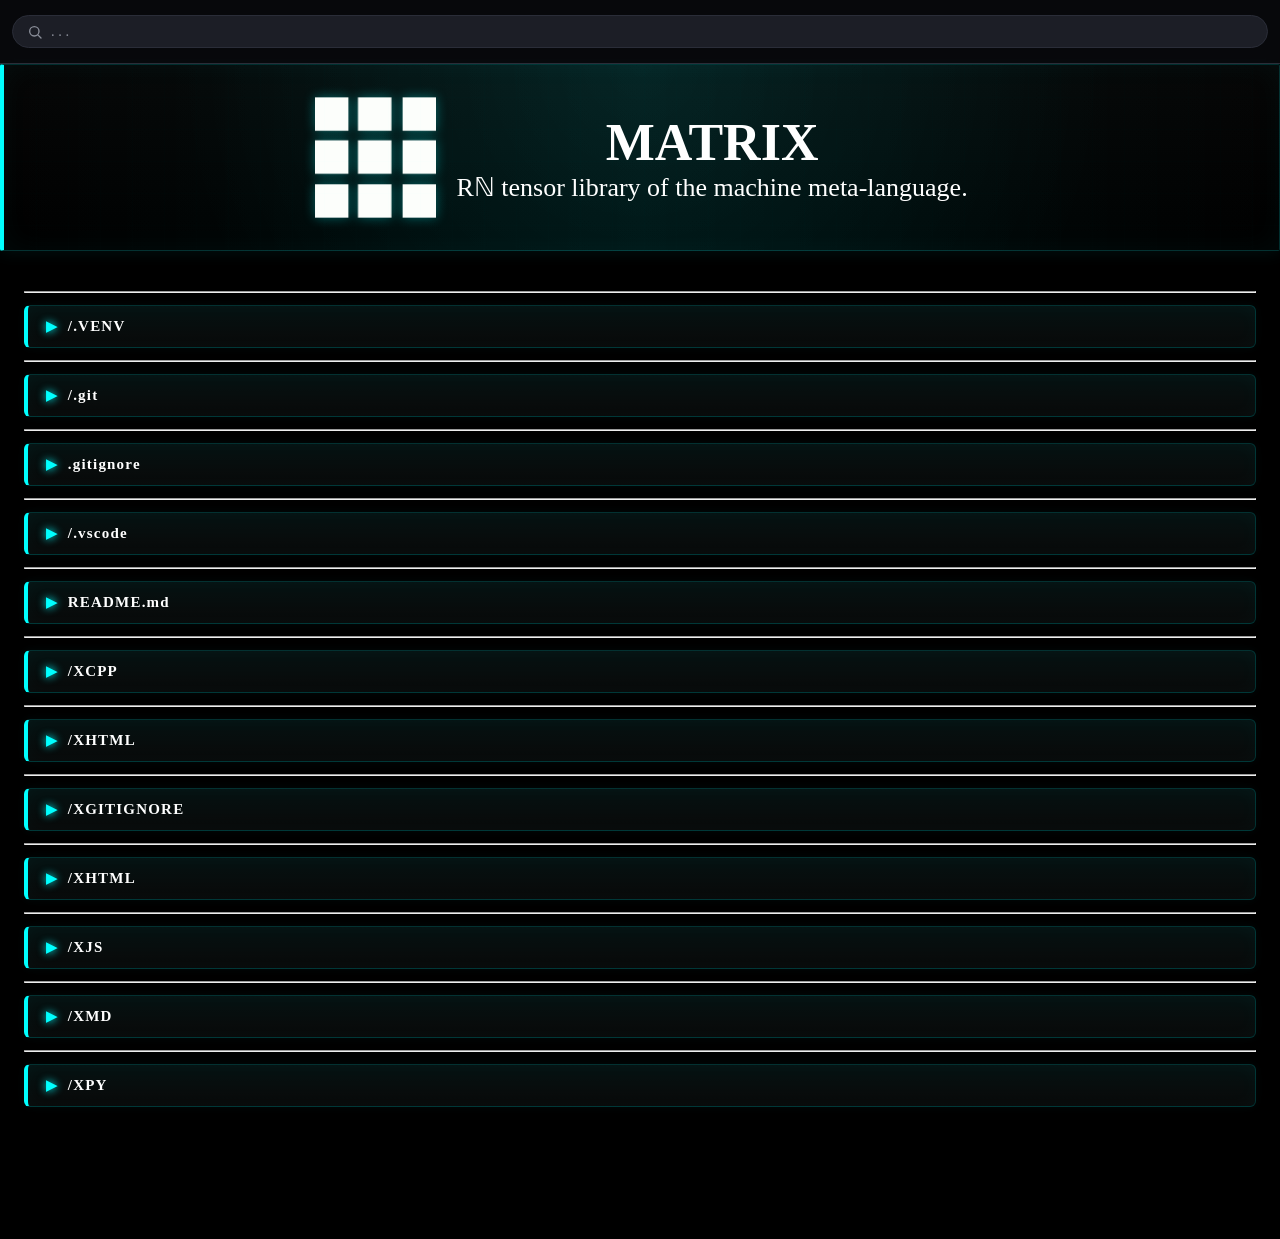
==== commit 3162a68a: "[Σ0 / Δ1 / -0] • CODEX.html" ====
--- a/CODEX.html
+++ b/CODEX.html
@@ -19,7 +19,8 @@
     <!--#endregion [<title>] 								┃-->
     <!--┣━ ━━ ━━ ━━ ━━ ━━ ━━ ━━ ━━ ━━ ━━ ━━ ━━ ━━ ━━ ━━ ━━ ━┫-->
     <!--#region	   [<link>] 								┃-->
-    <link rel = "icon"          href = "CODEX_/MATRIX.ico" type = "image/ico">
+    <link rel="icon" href="CODEX_/MATRIX.ico" type="image/x-icon">
+
     <link rel = "stylesheet"    href = "CODEX_/CODEX.css">
 
     <link rel = "stylesheet"    href = "XCSS.css">
--- a/CODEX_/CODEX.css
+++ b/CODEX_/CODEX.css
@@ -105,9 +105,10 @@
 
 .Y0 {
     display                 : flex;
-    align-items             : center;
-    justify-content         : center;
-    background              : rgba(10, 11, 15, 0.75);
+        align-items             : center;
+        justify-content         : center;
+
+        background              : rgba(10, 11, 15, 0.75);
     backdrop-filter         : blur(12px);
     -webkit-backdrop-filter : blur(12px);
     padding                 : 0 12px;
@@ -119,6 +120,7 @@
     transition              : background var(--transition);
 }
     .Search {
+        width: 100%;
         position: relative;
     }
         .SearchIconButton {
@@ -157,7 +159,6 @@
                 border-radius: 30px;
                 padding: 7px 14px;
                 transition: border-color var(--transition), box-shadow var(--transition);
-                min-width: 200px;
             }
                 .Search-input-wrap:focus-within {
                     border-color: var(--color-1);
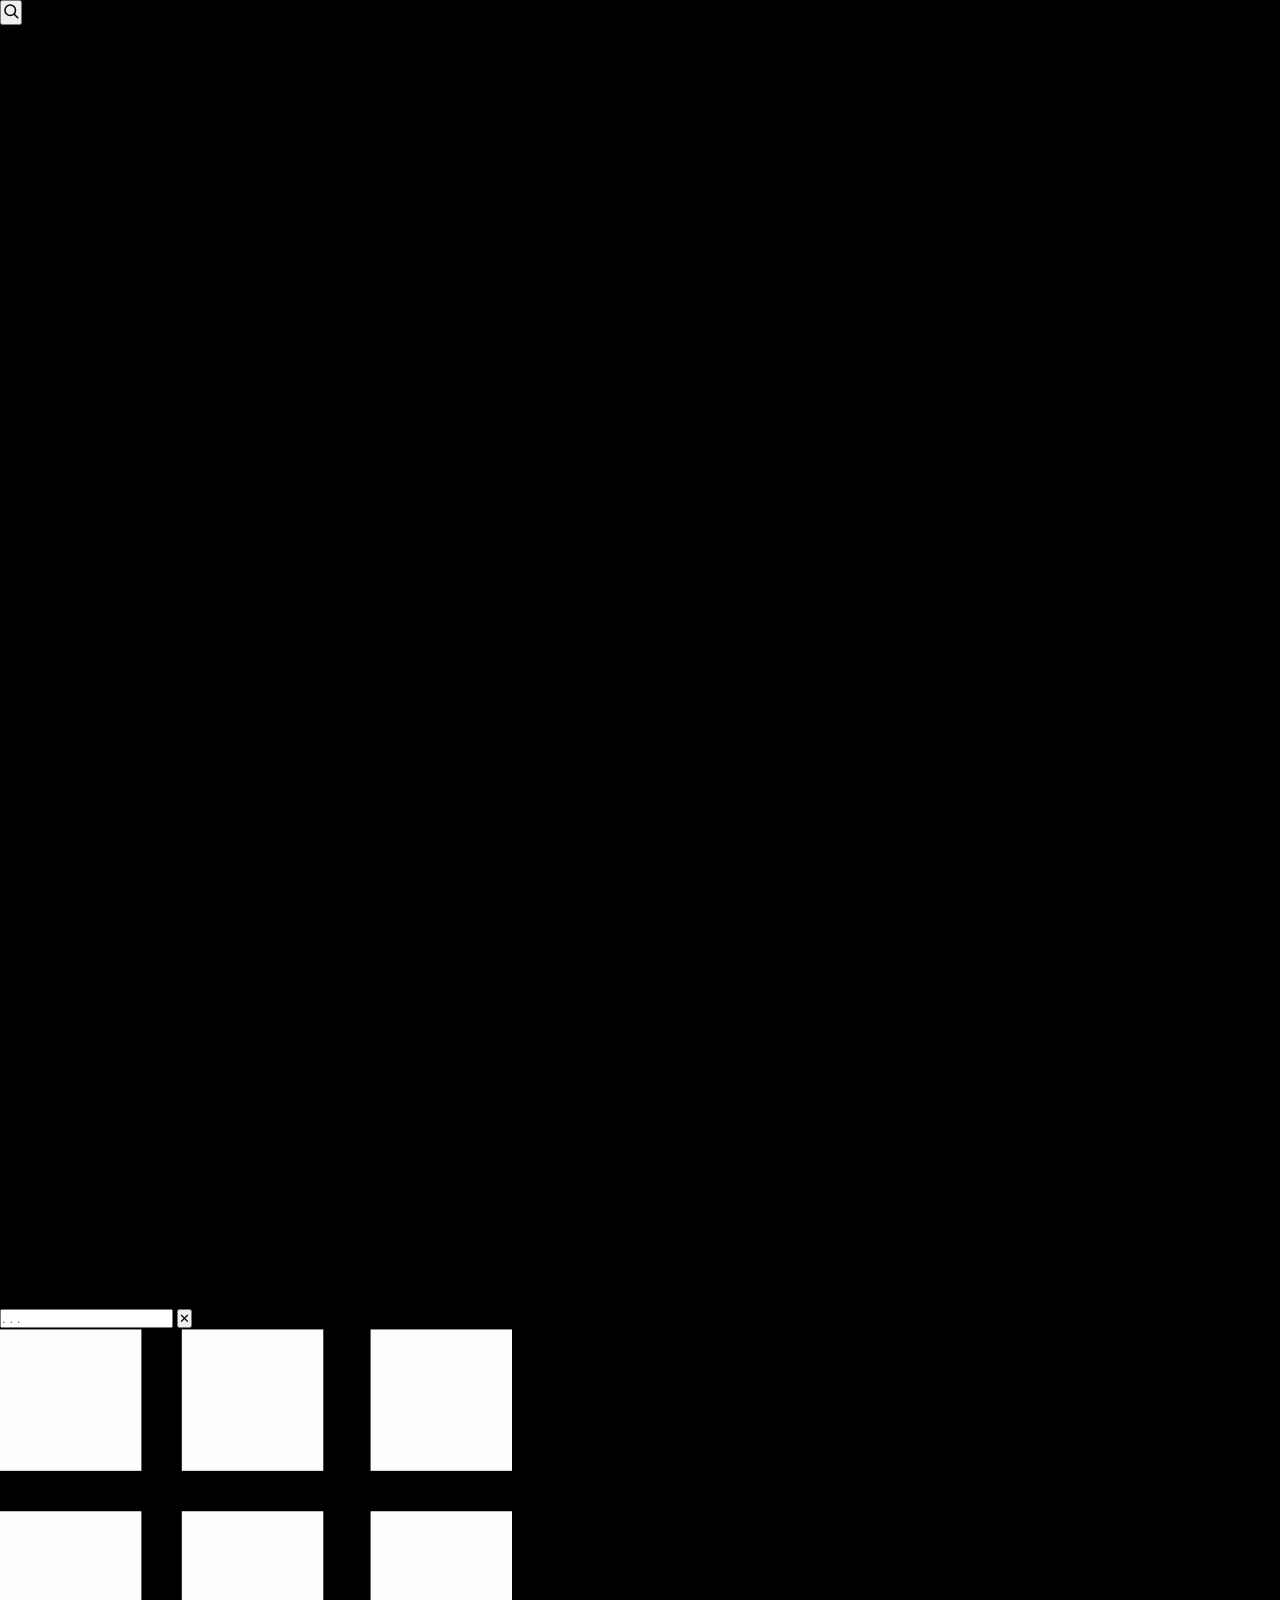
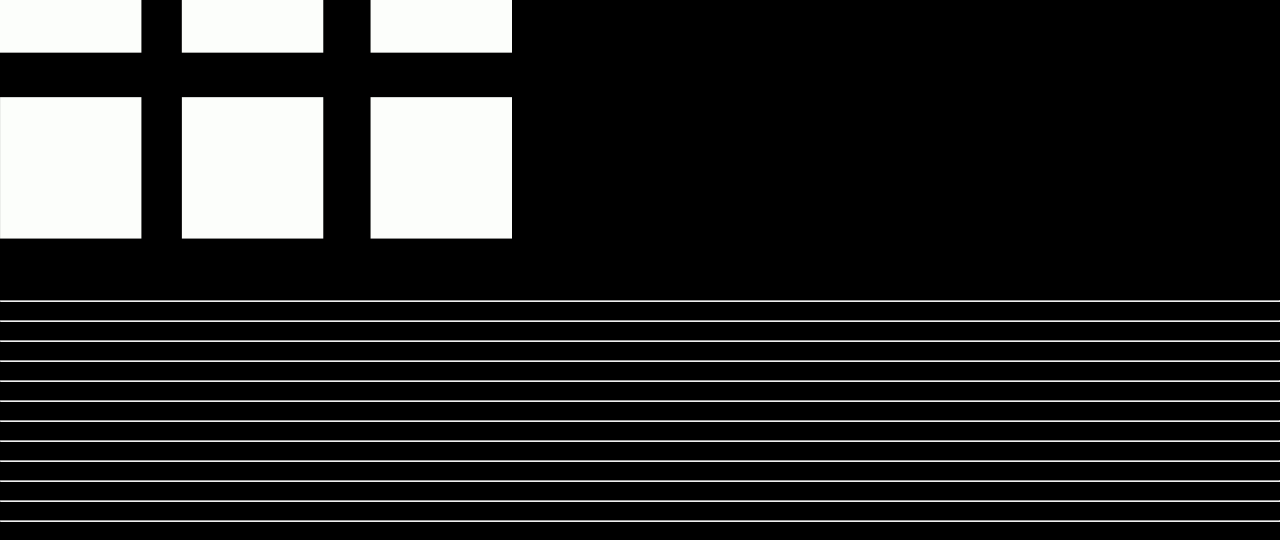
==== commit f5f3c1bc: "[Σ1|Δ5|→1] --- [Σ] Added. - XHTML_/XHTML.js --- [Δ] Modified. - CODEX.html - CODEX_/CODEX.css - CODE" ====
--- a/CODEX.html
+++ b/CODEX.html
@@ -1,855 +1,875 @@
+<!--┏━━━━━━━━━━━━━━━━━━━━━━━━━━━━━━━━━━━━━━━━━━━━━━━━━━━┓-->
+<!--┃ [!DOCTYPE]                                        ┃-->
 <!DOCTYPE html>
-<!--┏━━━━━━━━━━━━━━━━━━━━━━━━━━━━━━━━━━━━━━━━━━━━━━━━━━━┓-->
-<!--┃ [<html>]											┃-->
-<html lang="en">
-<!--┏━━━━━━━━━━━━━━━━━━━━━━━━━━━━━━━━━━━━━━━━━━━━━━━━━━━┓-->
-<!--┃ [<head>]											┃-->
-<head>
+<!--┃ [!DOCTYPE]                                        ┃-->
+<!--┣━ ━━ ━━ ━━ ━━ ━━ ━━ ━━ ━━ ━━ ━━ ━━ ━━ ━━ ━━ ━━ ━━ ━┫-->
+<!--┃ [<html>]                                          ┃-->
+<html lang = "en">
     <!--┏━━━━━━━━━━━━━━━━━━━━━━━━━━━━━━━━━━━━━━━━━━━━━━━━━━━┓-->
-    <!--#region	   [<meta>]									┃-->
-    <meta charset = "utf-8">
-    <meta name    = "viewport"      content = "width=device-width, initial-scale=1.0">
-    <meta name    = "author"        content = "Sir. Doyle; S-Class Astartes at BlackCoreΔ">
-    <meta name    = "description"   content = "All is our.">
-    <meta name    = "google"        content = "notranslate">
-    <!--#endregion [<meta>]									┃-->
+    <!--┃ [<head>]                                          ┃-->
+    <head>
+        <!--┏━━━━━━━━━━━━━━━━━━━━━━━━━━━━━━━━━━━━━━━━━━━━━━━━━━━┓-->
+        <!--┃ [<meta>]                                          ┃-->
+        <meta charset = "utf-8">
+        <meta name = "viewport" content = "
+            width         = device-width,
+            initial-scale = 1.0"
+        >
+        <meta name = "author"		content = "Sir. Doyle; S-Class Astartes at BlackCoreΔ">
+        <meta name = "description"	content = "All is our.">
+        <meta name = "google"		content = "notranslate">
+        <!--┃ [<meta>]                                          ┃-->
+        <!--┣━ ━━ ━━ ━━ ━━ ━━ ━━ ━━ ━━ ━━ ━━ ━━ ━━ ━━ ━━ ━━ ━━ ━┫-->
+        <!--┃ [<title>]                                         ┃-->
+        <title>MATRIX-CODEX</title>
+        <!--┃ [<title>]                                         ┃-->
+        <!--┣━ ━━ ━━ ━━ ━━ ━━ ━━ ━━ ━━ ━━ ━━ ━━ ━━ ━━ ━━ ━━ ━━ ━┫-->
+        <!--┃ [<link>]                                          ┃-->
+        <link rel = "icon" href = "/CODEX_/MATRIX.ico" type = "image/ico">
+        <link rel = "stylesheet" href = "XCSS.css">
+        <!--┃ [<link>]                                          ┃-->
+        <!--┣━ ━━ ━━ ━━ ━━ ━━ ━━ ━━ ━━ ━━ ━━ ━━ ━━ ━━ ━━ ━━ ━━ ━┫-->
+        <!--┃ [<script>]                                        ┃-->
+        <script src = "XJS.js" defer></script>
+        <!--┃ [<script>]                                        ┃-->
+        <!--┣━ ━━ ━━ ━━ ━━ ━━ ━━ ━━ ━━ ━━ ━━ ━━ ━━ ━━ ━━ ━━ ━━ ━┫-->
+        <!--┃ [<style>]                                         ┃-->
+        <style>
+            /*┏━━━━━━━━━━━━━━━━━━━━━━━━━━━━━━━━━━━━━━━━━━━━━━━━━━━━━━┓*/
+            /*┃ [*]                                                  ┃*/
+            /*┗━━━━━━━━━━━━━━━━━━━━━━━━━━━━━━━━━━━━━━━━━━━━━━━━━━━━━━┛*/
+            /*┏━━━━━━━━━━━━━━━━━━━━━━━━━━━━━━━━━━━━━━━━━━━━━━━━━━━━━━┓*/
+            /*┃ [.]                                                  ┃*/
+            /*┗━━━━━━━━━━━━━━━━━━━━━━━━━━━━━━━━━━━━━━━━━━━━━━━━━━━━━━┛*/
+            /*┏━━━━━━━━━━━━━━━━━━━━━━━━━━━━━━━━━━━━━━━━━━━━━━━━━━━━━━┓*/
+            /*┃ [#]                                                  ┃*/
+            /*┗━━━━━━━━━━━━━━━━━━━━━━━━━━━━━━━━━━━━━━━━━━━━━━━━━━━━━━┛*/
+        </style>
+        <!--┃ [<style>]                                         ┃-->
+        <!--┗━━━━━━━━━━━━━━━━━━━━━━━━━━━━━━━━━━━━━━━━━━━━━━━━━━━┛-->
+    </head>
+    <!--┃ [<head>]                                          ┃-->
     <!--┣━ ━━ ━━ ━━ ━━ ━━ ━━ ━━ ━━ ━━ ━━ ━━ ━━ ━━ ━━ ━━ ━━ ━┫-->
-    <!--#region	   [<title>] 								┃-->
-    <title>MATRIX-CODEX</title>
-    <!--#endregion [<title>] 								┃-->
-    <!--┣━ ━━ ━━ ━━ ━━ ━━ ━━ ━━ ━━ ━━ ━━ ━━ ━━ ━━ ━━ ━━ ━━ ━┫-->
-    <!--#region	   [<link>] 								┃-->
-    <link rel="icon" href="CODEX_/MATRIX.ico" type="image/x-icon">
-
-    <link rel = "stylesheet"    href = "CODEX_/CODEX.css">
-
-    <link rel = "stylesheet"    href = "XCSS.css">
-    <link rel = "stylesheet"    href = "XCSS_/XBLACK.css">
-    <!--#endregion [<link>] 								┃-->
-    <!--┣━ ━━ ━━ ━━ ━━ ━━ ━━ ━━ ━━ ━━ ━━ ━━ ━━ ━━ ━━ ━━ ━━ ━┫-->
-    <!--#region	   [<scripts>] 			 					┃-->
-    <script src = "CODEX_/CODEX.js" defer></script>
-    <script src = "XJS_/XJS.js" defer></script>
-    <script src = "XJS_/XBLACK.js" defer></script>
-    <!--#endregion [<scripts>] 								┃-->
-    <!--┗━━━━━━━━━━━━━━━━━━━━━━━━━━━━━━━━━━━━━━━━━━━━━━━━━━━┛-->
-</head>
-<!--┃ [<head>]											┃-->
-<!--┣━ ━━ ━━ ━━ ━━ ━━ ━━ ━━ ━━ ━━ ━━ ━━ ━━ ━━ ━━ ━━ ━━ ━┫-->
-<!--┃ [<body>]											┃-->
-<body>
-    <!--┏━━━━━━━━━━━━━━━━━━━━━━━━━━━━━━━━━━━━━━━━━━━━━━━━━━━┓-->
-    <!--┃ [Y0]												┃-->
-    <header class="Y0">
-        <!--┏━━━━━━━━━━━━━━━━━━━━━━━━━━━━━━━━━━━━━━━━━━━━━━━━━━━┓-->
-        <!--┃ [X0Y0]											┃-->
-        <div class="Search" id="X0Y0">
-            <!--┏━━━━━━━━━━━━━━━━━━━━━━━━━━━━━━━━━━━━━━━━━━━━━━━━━━━┓-->
-            <!--┃ [X0Y0-X0]									    	┃-->
-            <button
-                class        ="SearchIconButton"
-                id           ="X0Y0-X0"
-                aria-label   ="Toggle search"
-                aria-expanded="false"
-                aria-controls="SearchPanel"
-            >
-                <svg
-                    viewBox       ="0 0 24 24"
-                    width         ="18"
-                    height        ="18"
-                    fill          ="none"
-                    stroke        ="currentColor"
-                    stroke-width  ="2"
-                    stroke-linecap="round"
+    <!--┃ [<body>]                                          ┃-->
+    <body>
+        <header class="Y0">
+            <!--┏━━━━━━━━━━━━━━━━━━━━━━━━━━━━━━━━━━━━━━━━━━━━━━━━━━━┓-->
+            <!--┃ [X0Y0]											┃-->
+            <div class="Search" id="X0Y0">
+                <!--┏━━━━━━━━━━━━━━━━━━━━━━━━━━━━━━━━━━━━━━━━━━━━━━━━━━━┓-->
+                <!--┃ [X0Y0-X0]									    	┃-->
+                <button
+                    class        ="SearchIconButton"
+                    id           ="X0Y0-X0"
+                    aria-label   ="Toggle search"
+                    aria-expanded="false"
+                    aria-controls="SearchPanel"
                 >
-                    <circle cx="11" cy="11" r="7"/>
-                    <line x1="21" y1="21" x2="16.65" y2="16.65"/>
-                </svg>
-            </button>
-            <!--┃ [X0Y0-X0] 		        						┃-->
-            <!--┣━ ━━ ━━ ━━ ━━ ━━ ━━ ━━ ━━ ━━ ━━ ━━ ━━ ━━ ━━ ━━ ━━ ━┫-->
-            <!--┃ [X0Y0-X1]											┃-->
-            <div class="Search-panel" id="X0Y0-X1">
-                <!--┏━━━━━━━━━━━━━━━━━━━━━━━━━━━━━━━━━━━━━━━━━━━━━━━━━━━┓-->
-                <!--┃ [X0Y0-Z0X1]										┃-->
-                <div class="Search-input-wrap">
                     <svg
                         viewBox       ="0 0 24 24"
+                        width         ="18"
+                        height        ="18"
                         fill          ="none"
                         stroke        ="currentColor"
                         stroke-width  ="2"
                         stroke-linecap="round"
                     >
-                        <circle cx="11" cy="11" r="7" />
-                        <line x1="21" y1="21" x2="16.65" y2="16.65" />
+                        <circle cx="11" cy="11" r="7"/>
+                        <line x1="21" y1="21" x2="16.65" y2="16.65"/>
                     </svg>
-                    <input
-                        type="text"
-                        id="SearchInput"
-                        class="Search-input"
-                        placeholder=". . ."
-                        autocomplete="off"
-                        aria-label="Search"
-                    >
-                    <button
-                        type="button"
-                        class="Search-clear"
-                        id="SearchClear"
-                        aria-label="Clear search"
-                    >
-                        ✕
-                    </button>
+                </button>
+                <!--┃ [X0Y0-X0] 		        						┃-->
+                <!--┣━ ━━ ━━ ━━ ━━ ━━ ━━ ━━ ━━ ━━ ━━ ━━ ━━ ━━ ━━ ━━ ━━ ━┫-->
+                <!--┃ [X0Y0-X1]											┃-->
+                <div class="Search-panel" id="X0Y0-X1">
+                    <!--┏━━━━━━━━━━━━━━━━━━━━━━━━━━━━━━━━━━━━━━━━━━━━━━━━━━━┓-->
+                    <!--┃ [X0Y0-Z0X1]										┃-->
+                    <div class="Search-input-wrap">
+                        <svg
+                            viewBox       ="0 0 24 24"
+                            fill          ="none"
+                            stroke        ="currentColor"
+                            stroke-width  ="2"
+                            stroke-linecap="round"
+                        >
+                            <circle cx="11" cy="11" r="7" />
+                            <line x1="21" y1="21" x2="16.65" y2="16.65" />
+                        </svg>
+                        <input
+                            type="text"
+                            id="SearchInput"
+                            class="Search-input"
+                            placeholder=". . ."
+                            autocomplete="off"
+                            aria-label="Search"
+                        >
+                        <button
+                            type="button"
+                            class="Search-clear"
+                            id="SearchClear"
+                            aria-label="Clear search"
+                        >
+                            ✕
+                        </button>
+                    </div>
+                    <!--┃ [X0Y0-Z0X1]										┃-->
+                    <!--┗━━━━━━━━━━━━━━━━━━━━━━━━━━━━━━━━━━━━━━━━━━━━━━━━━━━┛-->
+                    <!--┏━━━━━━━━━━━━━━━━━━━━━━━━━━━━━━━━━━━━━━━━━━━━━━━━━━━┓-->
+                    <!--┃ [X0Y0-Z1X1]										┃-->
+                    <div
+                        class="Search-results"
+                        id="SearchResults"
+                        role="listbox"
+                        aria-label="Search results">
+                    </div>
+                    <div
+                        id="SearchStatus"
+                        class="SearchOnly"
+                        aria-live="polite">
+                    </div>
+                    <!--┃ [X0Y0-Z1X1]										┃-->
+                    <!--┗━━━━━━━━━━━━━━━━━━━━━━━━━━━━━━━━━━━━━━━━━━━━━━━━━━━┛-->
+
+                    <!--┏━━━━━━━━━━━━━━━━━━━━━━━━━━━━━━━━━━━━━━━━━━━━━━━━━━━┓-->
+                    <!--#region	   [X0Y0-Z0X1] 						    	┃-->
+                    <!--#endregion [X0Y0-Z0X1] 						    	┃-->
+                    <!--┗━━━━━━━━━━━━━━━━━━━━━━━━━━━━━━━━━━━━━━━━━━━━━━━━━━━┛-->
+                    <!--┏━━━━━━━━━━━━━━━━━━━━━━━━━━━━━━━━━━━━━━━━━━━━━━━━━━━┓-->
+                    <!--#region	   [X0Y0-Z1X1] 								┃-->
+                    <!--#endregion [X0Y0-Z1X1] 								┃-->
+                    <!--┗━━━━━━━━━━━━━━━━━━━━━━━━━━━━━━━━━━━━━━━━━━━━━━━━━━━┛-->
                 </div>
-                <!--┃ [X0Y0-Z0X1]										┃-->
-                <!--┗━━━━━━━━━━━━━━━━━━━━━━━━━━━━━━━━━━━━━━━━━━━━━━━━━━━┛-->
-                <!--┏━━━━━━━━━━━━━━━━━━━━━━━━━━━━━━━━━━━━━━━━━━━━━━━━━━━┓-->
-                <!--┃ [X0Y0-Z1X1]										┃-->
-                <div
-                    class="Search-results"
-                    id="SearchResults"
-                    role="listbox"
-                    aria-label="Search results">
-                </div>
-                <div
-                    id="SearchStatus"
-                    class="SearchOnly"
-                    aria-live="polite">
-                </div>
-                <!--┃ [X0Y0-Z1X1]										┃-->
-                <!--┗━━━━━━━━━━━━━━━━━━━━━━━━━━━━━━━━━━━━━━━━━━━━━━━━━━━┛-->
+                <!--┃ [X0Y0-X1]											┃-->
+                <!--┗━━━━━━━━━━━━━━━━━━━━━━━━━━━━━━━━━━━━━━━━━━━━━━━━━━━┛-->
+            </div>
+            <!--┃ [X0Y0]											┃-->
+            <!--┗━━━━━━━━━━━━━━━━━━━━━━━━━━━━━━━━━━━━━━━━━━━━━━━━━━━┛-->
+        </header>
+        <div id="Y1"
+        >
+            <!--┏━━━━━━━━━━━━━━━━━━━━━━━━━━━━━━━━━━━━━━━━━━━━━━━━━━━┓-->
+            <!--#region	   [X0Y1] <img src="CODEX_/X0Y1.png"        ┃-->
+            <img src="CODEX_/X0Y1.png" alt="MATRIX Icon" id="X0Y1">
+            <!--#endregion [X0Y1] <img src="CODEX_/X0Y1.png"        ┃-->
+            <!--┣━ ━━ ━━ ━━ ━━ ━━ ━━ ━━ ━━ ━━ ━━ ━━ ━━ ━━ ━━ ━━ ━━ ━┫-->
+            <!--#region	   [X1Y1] 'MATRIX','Rℕ tensor library of the machine meta-language.'-->
+            <div>
+                <!--┏━━━━━━━━━━━━━━━━━━━━━━━━━━━━━━━━━━━━━━━━━━━━━━━━━━━┓-->
+                <!--#region	   [X1Y1-Y0] 'MATRIX' 		    			┃-->
+                <h1>MATRIX</h1>
+                <!--#endregion [X1Y1-Y0] 'MATRIX' 		    			┃-->
+                <!--┣━ ━━ ━━ ━━ ━━ ━━ ━━ ━━ ━━ ━━ ━━ ━━ ━━ ━━ ━━ ━━ ━━ ━┫-->
+                <!--#region	   [X1Y1-Y1] 'Rℕ tensor library of the machine meta-language.'-->
+                <p>Rℕ tensor library of the machine meta-language.</p>
+                <!--#endregion [X1Y1-Y1] 'Rℕ tensor library of the machine meta-language.'-->
+                <!--┗━━━━━━━━━━━━━━━━━━━━━━━━━━━━━━━━━━━━━━━━━━━━━━━━━━━┛-->
+            </div>
+            <!--#endregion [X1Y1] 'MATRIX','Rℕ tensor library of the machine meta-language.'-->
+            <!--┗━━━━━━━━━━━━━━━━━━━━━━━━━━━━━━━━━━━━━━━━━━━━━━━━━━━┛-->
+        </div>
+        <main>
+            <!--┏━━━━━━━━━━━━━━━━━━━━━━━━━━━━━━━━━━━━━━━━━━━━━━━━━━━┓-->
+            <!--#region	   [/.VENV] 		        				┃-->
+            <section>
+                <hr>
+                <details><summary>/.VENV</summary>
+                <p>
+                    Node for the general environments of the array.
+                    Contains subfolders with the following naming convention:
+                        '/.AN'
+                    Where:
+                    - A: Language extension
+                    - N: Environment language version
+                </p>
+                <section>
+                    <hr>
+                    <details><summary>/.PY310</summary>
+                    <p>
+                        Python 3.10 general environment.
+                    </p>
+                </section>
+                <section>
+                    <hr>
+                    <details><summary>/.PY38</summary>
+                    <p>
+                        Python 3.8 general environment.
+                    </p>
+                </section>
+            </section>
+            <!--#endregion [/.VENV] 				        		┃-->
+            <!--┗━━━━━━━━━━━━━━━━━━━━━━━━━━━━━━━━━━━━━━━━━━━━━━━━━━━┛-->
+            <!--┏━━━━━━━━━━━━━━━━━━━━━━━━━━━━━━━━━━━━━━━━━━━━━━━━━━━┓-->
+            <!--#region	   [/.git] 			        				┃-->
+            <section>
+                <hr>
+                <details><summary>/.git</summary>
+                <p>...</p>
+            </section>
+            <!--#endregion [/.git] 					        		┃-->
+            <!--┗━━━━━━━━━━━━━━━━━━━━━━━━━━━━━━━━━━━━━━━━━━━━━━━━━━━┛-->
+            <!--┏━━━━━━━━━━━━━━━━━━━━━━━━━━━━━━━━━━━━━━━━━━━━━━━━━━━┓-->
+            <!--#region	   [.gitignore] 							┃-->
+            <section>
+                <hr>
+                <details><summary>.gitignore</summary>
+                <p>...</p>
+            </section>
+            <!--#endregion [.gitignore] 							┃-->
+            <!--┗━━━━━━━━━━━━━━━━━━━━━━━━━━━━━━━━━━━━━━━━━━━━━━━━━━━┛-->
+            <!--┏━━━━━━━━━━━━━━━━━━━━━━━━━━━━━━━━━━━━━━━━━━━━━━━━━━━┓-->
+            <!--#region	   [/.vscode] 								┃-->
+            <section>
+                <hr>
+                <details><summary>/.vscode</summary>
+                <p>...</p>
+            </section>
+            <!--#endregion [/.vscode] 								┃-->
+            <!--┗━━━━━━━━━━━━━━━━━━━━━━━━━━━━━━━━━━━━━━━━━━━━━━━━━━━┛-->
+            <!--┏━━━━━━━━━━━━━━━━━━━━━━━━━━━━━━━━━━━━━━━━━━━━━━━━━━━┓-->
+            <!--#region	   [README.md] 								┃-->
+            <section>
+                <hr>
+                <details><summary>README.md</summary>
+                <p>...</p>
+            </section>
+            <!--#endregion [README.md] 								┃-->
+            <!--┗━━━━━━━━━━━━━━━━━━━━━━━━━━━━━━━━━━━━━━━━━━━━━━━━━━━┛-->
+            <!--┏━━━━━━━━━━━━━━━━━━━━━━━━━━━━━━━━━━━━━━━━━━━━━━━━━━━┓-->
+            <!--#region	   [/CPP] 							    	┃-->
+            <section>
+                <hr>
+                <details><summary>/XCPP</summary>
+                <p>...</p>
+            </section>
+            <!--#endregion [/XCPP]  		    			    	┃-->
+            <!--┗━━━━━━━━━━━━━━━━━━━━━━━━━━━━━━━━━━━━━━━━━━━━━━━━━━━┛-->
+            <!--┏━━━━━━━━━━━━━━━━━━━━━━━━━━━━━━━━━━━━━━━━━━━━━━━━━━━┓-->
+            <!--#region	   [/CSS] 							    	┃-->
+            <section>
+                <hr>
+                <details><summary>/XHTML</summary>
+                <p>...</p>
+            </section>
+            <!--#endregion [/XCSS]  		    			    	┃-->
+            <!--┗━━━━━━━━━━━━━━━━━━━━━━━━━━━━━━━━━━━━━━━━━━━━━━━━━━━┛-->
+            <!--┏━━━━━━━━━━━━━━━━━━━━━━━━━━━━━━━━━━━━━━━━━━━━━━━━━━━┓-->
+            <!--#region	   [/XGITIGNORE] 					    	┃-->
+            <section>
+                <hr>
+                <details><summary>/XGITIGNORE</summary>
+                <p>...</p>
+            </section>
+            <!--#endregion [/XGITIGNORE] 					    	┃-->
+            <!--┗━━━━━━━━━━━━━━━━━━━━━━━━━━━━━━━━━━━━━━━━━━━━━━━━━━━┛-->
+            <!--┏━━━━━━━━━━━━━━━━━━━━━━━━━━━━━━━━━━━━━━━━━━━━━━━━━━━┓-->
+            <!--#region	   [/HTML] 							    	┃-->
+            <section>
+                <hr>
+                <details><summary>/XHTML</summary>
+                <p>...</p>
+            </section>
+            <!--#endregion [/XHTML] 		    			    	┃-->
+            <!--┗━━━━━━━━━━━━━━━━━━━━━━━━━━━━━━━━━━━━━━━━━━━━━━━━━━━┛-->
+            <!--┏━━━━━━━━━━━━━━━━━━━━━━━━━━━━━━━━━━━━━━━━━━━━━━━━━━━┓-->
+            <!--#region	   [/JS] 							    	┃-->
+            <section>
+                <hr>
+                <details><summary>/XJS</summary>
+                <p>...</p>
+            </section>
+            <!--#endregion [/XJS] 							    	┃-->
+            <!--┗━━━━━━━━━━━━━━━━━━━━━━━━━━━━━━━━━━━━━━━━━━━━━━━━━━━┛-->
+            <!--┏━━━━━━━━━━━━━━━━━━━━━━━━━━━━━━━━━━━━━━━━━━━━━━━━━━━┓-->
+            <!--#region	   [/MD] 							    	┃-->
+            <section>
+                <hr>
+                <details><summary>/XMD</summary>
+                <p>...</p>
+            </section>
+            <!--#endregion [/XPY] 							    	┃-->
+            <!--┗━━━━━━━━━━━━━━━━━━━━━━━━━━━━━━━━━━━━━━━━━━━━━━━━━━━┛-->
+            <!--┏━━━━━━━━━━━━━━━━━━━━━━━━━━━━━━━━━━━━━━━━━━━━━━━━━━━┓-->
+            <!--#region	   [/XPY] 							    	┃-->
+            <section>
+                <hr>
+                <details><summary>/XPY</summary>
+                <p>...</p>
+                <!--┏━━━━━━━━━━━━━━━━━━━━━━━━━━━━━━━━━━━━━━━━━━━━━━━━━━━┓-->
+                <!--#region	   [/XPY.py] 								┃-->
+                <section>
+                    <hr>
+                    <details><summary>/XPY.py</summary>
+                    <p></p>
+                </section>
+                <!--#endregion [/XPY.py] 								┃-->
+                <!--┣━ ━━ ━━ ━━ ━━ ━━ ━━ ━━ ━━ ━━ ━━ ━━ ━━ ━━ ━━ ━━ ━━ ━┫-->
+                <!--#region	   [/XPY_] 									┃-->
+                <section>
+                    <hr>
+                    <details><summary>/XPY_</summary>
+                    <p>...</p>
+                </section>
+                <!--#endregion [/XPY_] 									┃-->
+                <!--┗━━━━━━━━━━━━━━━━━━━━━━━━━━━━━━━━━━━━━━━━━━━━━━━━━━━┛-->
+                <!--┏━━━━━━━━━━━━━━━━━━━━━━━━━━━━━━━━━━━━━━━━━━━━━━━━━━━┓-->
+                <!--#region	   [/XCLASS.py] 							┃-->
+                <section>
+                    <hr>
+                    <details><summary>/XCLASS.py</summary>
+                    <p>...</p>
+                </section>
+                <!--#endregion [/XCLASS.py] 							┃-->
+                <!--┣━ ━━ ━━ ━━ ━━ ━━ ━━ ━━ ━━ ━━ ━━ ━━ ━━ ━━ ━━ ━━ ━━ ━┫-->
+                <!--#region	   [/XCLASS_] 								┃-->
+                <section>
+                    <hr>
+                    <details><summary>/XCLASS_</summary>
+                    <p>...</p>
+                </section>
+                <!--#endregion [/XCLASS_] 								┃-->
+                <!--┗━━━━━━━━━━━━━━━━━━━━━━━━━━━━━━━━━━━━━━━━━━━━━━━━━━━┛-->
+                <!--┏━━━━━━━━━━━━━━━━━━━━━━━━━━━━━━━━━━━━━━━━━━━━━━━━━━━┓-->
+                <!--#region	   [/XCTYPES.py] 							┃-->
+                <section>
+                    <hr>
+                    <details><summary>/XCTYPES.py</summary>
+                    <p>...</p>
+                </section>
+                <!--#endregion [/XCTYPES.py] 							┃-->
+                <!--┣━ ━━ ━━ ━━ ━━ ━━ ━━ ━━ ━━ ━━ ━━ ━━ ━━ ━━ ━━ ━━ ━━ ━┫-->
+                <!--#region	   [/XCTYPES_] 								┃-->
+                <section>
+                    <hr>
+                    <details><summary>/XCTYPES_</summary>
+                    <p>...</p>
+                </section>
+                <!--#endregion [/XCTYPES_] 								┃-->
+                <!--┗━━━━━━━━━━━━━━━━━━━━━━━━━━━━━━━━━━━━━━━━━━━━━━━━━━━┛-->
+                <!--┏━━━━━━━━━━━━━━━━━━━━━━━━━━━━━━━━━━━━━━━━━━━━━━━━━━━┓-->
+                <!--#region	   [/XDATETIME.py] 							┃-->
+                <section>
+                    <hr>
+                    <details><summary>/XDATETIME.py</summary>
+                    <p>...</p>
+                </section>
+                <!--#endregion [/XDATETIME.py] 							┃-->
+                <!--┣━ ━━ ━━ ━━ ━━ ━━ ━━ ━━ ━━ ━━ ━━ ━━ ━━ ━━ ━━ ━━ ━━ ━┫-->
+                <!--#region	   [/XDATETIME_] 							┃-->
+                <section>
+                    <hr>
+                    <details><summary>/XDATETIME_</summary>
+                    <p>...</p>
+                </section>
+                <!--#endregion [/XDATETIME_] 							┃-->
+                <!--┗━━━━━━━━━━━━━━━━━━━━━━━━━━━━━━━━━━━━━━━━━━━━━━━━━━━┛-->
+                <!--┏━━━━━━━━━━━━━━━━━━━━━━━━━━━━━━━━━━━━━━━━━━━━━━━━━━━┓-->
+                <!--#region	   [/XIMPORTLIB.py] 						┃-->
+                <section>
+                    <hr>
+                    <details><summary>/XIMPORTLIB.py</summary>
+                    <p>...</p>
+                </section>
+                <!--#endregion [/XIMPORTLIB.py] 						┃-->
+                <!--┣━ ━━ ━━ ━━ ━━ ━━ ━━ ━━ ━━ ━━ ━━ ━━ ━━ ━━ ━━ ━━ ━━ ━┫-->
+                <!--#region	   [/XIMPORTLIB_] 							┃-->
+                <section>
+                    <hr>
+                    <details><summary>/XIMPORTLIB_</summary>
+                    <p>...</p>
+                </section>
+                <!--#endregion [/XIMPORTLIB_] 							┃-->
+                <!--┗━━━━━━━━━━━━━━━━━━━━━━━━━━━━━━━━━━━━━━━━━━━━━━━━━━━┛-->
+                <!--┏━━━━━━━━━━━━━━━━━━━━━━━━━━━━━━━━━━━━━━━━━━━━━━━━━━━┓-->
+                <!--#region	   [/XINPUT.py] 					    	┃-->
+                <section>
+                    <hr>
+                    <details><summary>/XINPUT.py</summary>
+                    <p>...</p>
+                </section>
+                <!--#endregion [/XINPUT.py] 			    			┃-->
+                <!--┣━ ━━ ━━ ━━ ━━ ━━ ━━ ━━ ━━ ━━ ━━ ━━ ━━ ━━ ━━ ━━ ━━ ━┫-->
+            <!--#region	   [/XINPUT_] 					        	┃-->
+                <section>
+                    <hr>
+                    <details><summary>/XINPUT_</summary>
+                    <p>...</p>
+                </section>
+                <!--#endregion [/XINPUT_] 				    			┃-->
+                <!--┗━━━━━━━━━━━━━━━━━━━━━━━━━━━━━━━━━━━━━━━━━━━━━━━━━━━┛-->
+                <!--┏━━━━━━━━━━━━━━━━━━━━━━━━━━━━━━━━━━━━━━━━━━━━━━━━━━━┓-->
+                <!--#region	   [/XINSPECT.py] 					    	┃-->
+                <section>
+                    <hr>
+                    <details><summary>/XINSPECT.py</summary>
+                    <p>...</p>
+                </section>
+                <!--#endregion [/XINSPECT.py] 			    			┃-->
+                <!--┣━ ━━ ━━ ━━ ━━ ━━ ━━ ━━ ━━ ━━ ━━ ━━ ━━ ━━ ━━ ━━ ━━ ━┫-->
+            <!--#region	   [/XINSPECT_] 					       	┃-->
+                <section>
+                    <hr>
+                    <details><summary>/XINSPECT_</summary>
+                    <p>...</p>
+                </section>
+                <!--#endregion [/XINSPECT_] 				    		┃-->
+                <!--┗━━━━━━━━━━━━━━━━━━━━━━━━━━━━━━━━━━━━━━━━━━━━━━━━━━━┛-->
+                <!--┏━━━━━━━━━━━━━━━━━━━━━━━━━━━━━━━━━━━━━━━━━━━━━━━━━━━┓-->
+                <!--#region	   [/XLANGDETECT.py] 				    	┃-->
+                <section>
+                    <hr>
+                    <details><summary>/XLANGDETECT.py</summary>
+                    <p>...</p>
+                </section>
+                <!--#endregion [/XLANGDETECT.py] 			    		┃-->
+                <!--┣━ ━━ ━━ ━━ ━━ ━━ ━━ ━━ ━━ ━━ ━━ ━━ ━━ ━━ ━━ ━━ ━━ ━┫-->
+            <!--#region	   [/XLANGDETECT_] 					       	┃-->
+                <section>
+                    <hr>
+                    <details><summary>/XLANGDETECT_</summary>
+                    <p>...</p>
+                </section>
+                <!--#endregion [/XLANGDETECT_] 				    		┃-->
+                <!--┗━━━━━━━━━━━━━━━━━━━━━━━━━━━━━━━━━━━━━━━━━━━━━━━━━━━┛-->
+                <!--┏━━━━━━━━━━━━━━━━━━━━━━━━━━━━━━━━━━━━━━━━━━━━━━━━━━━┓-->
+                <!--#region	   [/XOPENAI.py] 			    	    	┃-->
+                <section>
+                    <hr>
+                    <details><summary>/XOPENAI.py</summary>
+                    <p>...</p>
+                </section>
+                <!--#endregion [/XOPENAI.py] 			           		┃-->
+                <!--┣━ ━━ ━━ ━━ ━━ ━━ ━━ ━━ ━━ ━━ ━━ ━━ ━━ ━━ ━━ ━━ ━━ ━┫-->
+            <!--#region	   [/XOPENAI_] 				    	       	┃-->
+                <section>
+                    <hr>
+                    <details><summary>/XOPENAI_</summary>
+                    <p>...</p>
+                </section>
+                <!--#endregion [/XOPENAI_] 				          		┃-->
+                <!--┗━━━━━━━━━━━━━━━━━━━━━━━━━━━━━━━━━━━━━━━━━━━━━━━━━━━┛-->
+                <!--┏━━━━━━━━━━━━━━━━━━━━━━━━━━━━━━━━━━━━━━━━━━━━━━━━━━━┓-->
+                <!--#region	   [/XOS.py] 			        	    	┃-->
+                <section>
+                    <hr>
+                    <details><summary>/XOS.py</summary>
+                    <p>...</p>
+                </section>
+                <!--#endregion [/XOS.py] 			               		┃-->
+                <!--┣━ ━━ ━━ ━━ ━━ ━━ ━━ ━━ ━━ ━━ ━━ ━━ ━━ ━━ ━━ ━━ ━━ ━┫-->
+            <!--#region	   [/XOS_] 				    	           	┃-->
+                <section>
+                    <hr>
+                    <details><summary>/XOS_</summary>
+                    <p>...</p>
+                </section>
+                <!--#endregion [/XOS_] 				          		    ┃-->
+                <!--┗━━━━━━━━━━━━━━━━━━━━━━━━━━━━━━━━━━━━━━━━━━━━━━━━━━━┛-->
+                <!--┏━━━━━━━━━━━━━━━━━━━━━━━━━━━━━━━━━━━━━━━━━━━━━━━━━━━┓-->
+                <!--#region	   [/XPATHLIB.py] 		           	    	┃-->
+                <section>
+                    <hr>
+                    <details><summary>/XPATHLIB.py</summary>
+                    <p>...</p>
+                </section>
+                <!--#endregion [/XPATHLIB.py] 		             		┃-->
+                <!--┣━ ━━ ━━ ━━ ━━ ━━ ━━ ━━ ━━ ━━ ━━ ━━ ━━ ━━ ━━ ━━ ━━ ━┫-->
+            <!--#region	   [/XPATHLIB_] 		    	           	┃-->
+                <section>
+                    <hr>
+                    <details><summary>/XPATHLIB_</summary>
+                    <p>...</p>
+                </section>
+                <!--#endregion [/XPATHLIB_] 			      		    ┃-->
+                <!--┗━━━━━━━━━━━━━━━━━━━━━━━━━━━━━━━━━━━━━━━━━━━━━━━━━━━┛-->
+                <!--┏━━━━━━━━━━━━━━━━━━━━━━━━━━━━━━━━━━━━━━━━━━━━━━━━━━━┓-->
+                <!--#region	   [/XPIL.py] 		           	        	┃-->
+                <section>
+                    <hr>
+                    <details><summary>/XPIL.py</summary>
+                    <p>...</p>
+                </section>
+                <!--#endregion [/XPIL.py] 		                 		┃-->
+                <!--┣━ ━━ ━━ ━━ ━━ ━━ ━━ ━━ ━━ ━━ ━━ ━━ ━━ ━━ ━━ ━━ ━━ ━┫-->
+            <!--#region	   [/XPIL_] 		    	               	┃-->
+                <section>
+                    <hr>
+                    <details><summary>/XPIL_</summary>
+                    <p>...</p>
+                </section>
+                <!--#endregion [/XPIL_] 			        		    ┃-->
+                <!--┗━━━━━━━━━━━━━━━━━━━━━━━━━━━━━━━━━━━━━━━━━━━━━━━━━━━┛-->
+                <!--┏━━━━━━━━━━━━━━━━━━━━━━━━━━━━━━━━━━━━━━━━━━━━━━━━━━━┓-->
+                <!--#region	   [/XPIP.py] 		           	        	┃-->
+                <section>
+                    <hr>
+                    <details><summary>/XPIP.py</summary>
+                    <p>...</p>
+                </section>
+                <!--#endregion [/XPIP.py] 		                 		┃-->
+                <!--┣━ ━━ ━━ ━━ ━━ ━━ ━━ ━━ ━━ ━━ ━━ ━━ ━━ ━━ ━━ ━━ ━━ ━┫-->
+            <!--#region	   [/XPIP_] 		    	               	┃-->
+                <section>
+                    <hr>
+                    <details><summary>/XPIP_</summary>
+                    <p>...</p>
+                </section>
+                <!--#endregion [/XPIP_] 			        		    ┃-->
+                <!--┗━━━━━━━━━━━━━━━━━━━━━━━━━━━━━━━━━━━━━━━━━━━━━━━━━━━┛-->
+                <!--┏━━━━━━━━━━━━━━━━━━━━━━━━━━━━━━━━━━━━━━━━━━━━━━━━━━━┓-->
+                <!--#region	   [/XPRINT.py] 		           	       	┃-->
+                <section>
+                    <hr>
+                    <details><summary>/XPRINT.py</summary>
+                    <p>...</p>
+                </section>
+                <!--#endregion [/XPRINT.py] 		               		┃-->
+                <!--┣━ ━━ ━━ ━━ ━━ ━━ ━━ ━━ ━━ ━━ ━━ ━━ ━━ ━━ ━━ ━━ ━━ ━┫-->
+                <!--#region	   [/XPRINT_] 		    	               	┃-->
+                <section>
+                    <hr>
+                    <details><summary>/XPRINT_</summary>
+                    <p>...</p>
+                </section>
+                <!--#endregion [/XPRINT_] 			        		    ┃-->
+                <!--┗━━━━━━━━━━━━━━━━━━━━━━━━━━━━━━━━━━━━━━━━━━━━━━━━━━━┛-->
+                <!--┏━━━━━━━━━━━━━━━━━━━━━━━━━━━━━━━━━━━━━━━━━━━━━━━━━━━┓-->
+                <!--#region	   [/XPROMPTTOOLKIT.py]           	       	┃-->
+                <section>
+                    <hr>
+                    <details><summary>/XPROMPTTOOLKIT.py</summary>
+                    <p>...</p>
+                </section>
+                <!--#endregion [/XPROMPTTOOLKIT.py] 		       		┃-->
+                <!--┣━ ━━ ━━ ━━ ━━ ━━ ━━ ━━ ━━ ━━ ━━ ━━ ━━ ━━ ━━ ━━ ━━ ━┫-->
+                <!--#region	   [/XPROMPTTOOLKIT_] 		    	       	┃-->
+                <section>
+                    <hr>
+                    <details><summary>/XPROMPTTOOLKIT_</summary>
+                    <p>...</p>
+                </section>
+                <!--#endregion [/XPROMPTTOOLKIT_] 			   		    ┃-->
+                <!--┗━━━━━━━━━━━━━━━━━━━━━━━━━━━━━━━━━━━━━━━━━━━━━━━━━━━┛-->
+                <!--┏━━━━━━━━━━━━━━━━━━━━━━━━━━━━━━━━━━━━━━━━━━━━━━━━━━━┓-->
+                <!--#region	   [/XPYDUB.py]           	               	┃-->
+                <section>
+                    <hr>
+                    <details><summary>/XPYDUB.py</summary>
+                    <p>...</p>
+                </section>
+                <!--#endregion [/XPYDUB.py] 		            		┃-->
+                <!--┣━ ━━ ━━ ━━ ━━ ━━ ━━ ━━ ━━ ━━ ━━ ━━ ━━ ━━ ━━ ━━ ━━ ━┫-->
+                <!--#region	   [/XPYDUB_] 		    	               	┃-->
+                <section>
+                    <hr>
+                    <details><summary>/XPYDUB_</summary>
+                    <p>...</p>
+                </section>
+                <!--#endregion [/XPYDUB_] 		       	   	    	    ┃-->
+                <!--┗━━━━━━━━━━━━━━━━━━━━━━━━━━━━━━━━━━━━━━━━━━━━━━━━━━━┛-->
+                <!--┏━━━━━━━━━━━━━━━━━━━━━━━━━━━━━━━━━━━━━━━━━━━━━━━━━━━┓-->
+                <!--#region	   [/XPYFIGLET.py]           	           	┃-->
+                <section>
+                    <hr>
+                    <details><summary>/XPYFIGLET.py</summary>
+                    <p>...</p>
+                </section>
+                <!--#endregion [/XPYFIGLET.py] 		            		┃-->
+                <!--┣━ ━━ ━━ ━━ ━━ ━━ ━━ ━━ ━━ ━━ ━━ ━━ ━━ ━━ ━━ ━━ ━━ ━┫-->
+                <!--#region	   [/XPYFIGLET_] 		    	           	┃-->
+                <section>
+                    <hr>
+                    <details><summary>/XPYFIGLET_</summary>
+                    <p>...</p>
+                </section>
+                <!--#endregion [/XPYFIGLET_] 		       	   	   	    ┃-->
+                <!--┗━━━━━━━━━━━━━━━━━━━━━━━━━━━━━━━━━━━━━━━━━━━━━━━━━━━┛-->
+                <!--┏━━━━━━━━━━━━━━━━━━━━━━━━━━━━━━━━━━━━━━━━━━━━━━━━━━━┓-->
+                <!--#region	   [/XPYINSTALLER.py]                   	┃-->
+                <section>
+                    <hr>
+                    <details><summary>/XPYINSTALLER.py</summary>
+                    <p>...</p>
+                </section>
+                <!--#endregion [/XPYINSTALLER.py] 		          		┃-->
+                <!--┣━ ━━ ━━ ━━ ━━ ━━ ━━ ━━ ━━ ━━ ━━ ━━ ━━ ━━ ━━ ━━ ━━ ━┫-->
+                <!--#region	   [/XPYINSTALLER_] 		             	┃-->
+                <section>
+                    <hr>
+                    <details><summary>/XPYINSTALLER_</summary>
+                    <p>...</p>
+                </section>
+                <!--#endregion [/XPYINSTALLER_] 		       	   	    ┃-->
+                <!--┗━━━━━━━━━━━━━━━━━━━━━━━━━━━━━━━━━━━━━━━━━━━━━━━━━━━┛-->
+                <!--┏━━━━━━━━━━━━━━━━━━━━━━━━━━━━━━━━━━━━━━━━━━━━━━━━━━━┓-->
+                <!--#region	   [/XPYQRCODE.py]                       	┃-->
+                <section>
+                    <hr>
+                    <details><summary>/XPYQRCODE.py</summary>
+                    <p>...</p>
+                </section>
+                <!--#endregion [/XPYQRCODE.py] 		          	    	┃-->
+                <!--┣━ ━━ ━━ ━━ ━━ ━━ ━━ ━━ ━━ ━━ ━━ ━━ ━━ ━━ ━━ ━━ ━━ ━┫-->
+                <!--#region	   [/XPYQRCODE_] 		                 	┃-->
+                <section>
+                    <hr>
+                    <details><summary>/XPYQRCODE_</summary>
+                    <p>...</p>
+                </section>
+                <!--#endregion [/XPYQRCODE_] 		        	   	    ┃-->
+                <!--┗━━━━━━━━━━━━━━━━━━━━━━━━━━━━━━━━━━━━━━━━━━━━━━━━━━━┛-->
+                <!--┏━━━━━━━━━━━━━━━━━━━━━━━━━━━━━━━━━━━━━━━━━━━━━━━━━━━┓-->
+                <!--#region	   [/XPYSIDE6.py]                       	┃-->
+                <section>
+                    <hr>
+                    <details><summary>/XPYSIDE6.py</summary>
+                    <p>...</p>
+                </section>
+                <!--#endregion [/XPYSIDE6.py] 		          	    	┃-->
+                <!--┣━ ━━ ━━ ━━ ━━ ━━ ━━ ━━ ━━ ━━ ━━ ━━ ━━ ━━ ━━ ━━ ━━ ━┫-->
+                <!--#region	   [/XPYSIDE6_] 		                 	┃-->
+                <section>
+                    <hr>
+                    <details><summary>/XPYSIDE6_</summary>
+                    <p>...</p>
+                </section>
+                <!--#endregion [/XPYSIDE6_] 		        	   	    ┃-->
+                <!--┗━━━━━━━━━━━━━━━━━━━━━━━━━━━━━━━━━━━━━━━━━━━━━━━━━━━┛-->
+                <!--┏━━━━━━━━━━━━━━━━━━━━━━━━━━━━━━━━━━━━━━━━━━━━━━━━━━━┓-->
+                <!--#region	   [/XSHUTIL.py]                           	┃-->
+                <section>
+                    <hr>
+                    <details><summary>/XSHUTIL.py</summary>
+                    <p>...</p>
+                </section>
+                <!--#endregion [/XSHUTIL.py] 		          	    	┃-->
+                <!--┣━ ━━ ━━ ━━ ━━ ━━ ━━ ━━ ━━ ━━ ━━ ━━ ━━ ━━ ━━ ━━ ━━ ━┫-->
+                <!--#region	   [/XSHUTIL_] 		                     	┃-->
+                <section>
+                    <hr>
+                    <details><summary>/XSHUTIL_</summary>
+                    <p>...</p>
+                </section>
+                <!--#endregion [/XSHUTIL_] 		              	   	    ┃-->
+                <!--┗━━━━━━━━━━━━━━━━━━━━━━━━━━━━━━━━━━━━━━━━━━━━━━━━━━━┛-->
+                <!--┏━━━━━━━━━━━━━━━━━━━━━━━━━━━━━━━━━━━━━━━━━━━━━━━━━━━┓-->
+                <!--#region	   [/XSUBPROCESS.py]                       	┃-->
+                <section>
+                    <hr>
+                    <details><summary>/XSUBPROCESS.py</summary>
+                    <p>...</p>
+                </section>
+                <!--#endregion [/XSUBPROCESS.py] 		       	    	┃-->
+                <!--┣━ ━━ ━━ ━━ ━━ ━━ ━━ ━━ ━━ ━━ ━━ ━━ ━━ ━━ ━━ ━━ ━━ ━┫-->
+                <!--#region	   [/XSUBPROCESS_] 		                   	┃-->
+                <section>
+                    <hr>
+                    <details><summary>/XSUBPROCESS_</summary>
+                    <p>...</p>
+                </section>
+                <!--#endregion [/XSUBPROCESS_] 		           	   	    ┃-->
+                <!--┗━━━━━━━━━━━━━━━━━━━━━━━━━━━━━━━━━━━━━━━━━━━━━━━━━━━┛-->
+                <!--┏━━━━━━━━━━━━━━━━━━━━━━━━━━━━━━━━━━━━━━━━━━━━━━━━━━━┓-->
+                <!--#region	   [/XSYS.py]                            	┃-->
+                <section>
+                    <hr>
+                    <details><summary>/XSYS.py</summary>
+                    <p>...</p>
+                </section>
+                <!--#endregion [/XSYS.py] 		       	            	┃-->
+                <!--┣━ ━━ ━━ ━━ ━━ ━━ ━━ ━━ ━━ ━━ ━━ ━━ ━━ ━━ ━━ ━━ ━━ ━┫-->
+                <!--#region	   [/XSYS_] 		                       	┃-->
+                <section>
+                    <hr>
+                    <details><summary>/XSYS_</summary>
+                    <p>...</p>
+                </section>
+                <!--#endregion [/XSYS_] 		             	   	    ┃-->
+                <!--┗━━━━━━━━━━━━━━━━━━━━━━━━━━━━━━━━━━━━━━━━━━━━━━━━━━━┛-->
+                <!--┏━━━━━━━━━━━━━━━━━━━━━━━━━━━━━━━━━━━━━━━━━━━━━━━━━━━┓-->
+                <!--#region	   [/XTENSORFLOW.py]                       	┃-->
+                <section>
+                    <hr>
+                    <details><summary>/XTENSORFLOW.py</summary>
+                    <p>...</p>
+                </section>
+                <!--#endregion [/XTENSORFLOW.py]       	            	┃-->
+                <!--┣━ ━━ ━━ ━━ ━━ ━━ ━━ ━━ ━━ ━━ ━━ ━━ ━━ ━━ ━━ ━━ ━━ ━┫-->
+                <!--#region	   [/XTENSORFLOW_] 		                   	┃-->
+                <section>
+                    <hr>
+                    <details><summary>/XTENSORFLOW_</summary>
+                    <p>...</p>
+                </section>
+                <!--#endregion [/XTENSORFLOW_] 		           	   	    ┃-->
+                <!--┗━━━━━━━━━━━━━━━━━━━━━━━━━━━━━━━━━━━━━━━━━━━━━━━━━━━┛-->
+                <!--┏━━━━━━━━━━━━━━━━━━━━━━━━━━━━━━━━━━━━━━━━━━━━━━━━━━━┓-->
+                <!--#region	   [/XTKINTER.py]                       	┃-->
+                <section>
+                    <hr>
+                    <details><summary>/XTKINTER.py</summary>
+                    <p>...</p>
+                </section>
+                <!--#endregion [/XTKINTER.py]       	            	┃-->
+                <!--┣━ ━━ ━━ ━━ ━━ ━━ ━━ ━━ ━━ ━━ ━━ ━━ ━━ ━━ ━━ ━━ ━━ ━┫-->
+                <!--#region	   [/XTKINTER_] 		                   	┃-->
+                <section>
+                    <hr>
+                    <details><summary>/XTKINTER_</summary>
+                    <p>...</p>
+                </section>
+                <!--#endregion [/XTKINTER_] 		           	   	    ┃-->
+                <!--┗━━━━━━━━━━━━━━━━━━━━━━━━━━━━━━━━━━━━━━━━━━━━━━━━━━━┛-->
+                <!--┏━━━━━━━━━━━━━━━━━━━━━━━━━━━━━━━━━━━━━━━━━━━━━━━━━━━┓-->
+                <!--#region	   [/XTORCH.py]                           	┃-->
+                <section>
+                    <hr>
+                    <details><summary>/XTORCH.py</summary>
+                    <p>...</p>
+                </section>
+                <!--#endregion [/XTORCH.py]       	                	┃-->
+                <!--┣━ ━━ ━━ ━━ ━━ ━━ ━━ ━━ ━━ ━━ ━━ ━━ ━━ ━━ ━━ ━━ ━━ ━┫-->
+                <!--#region	   [/XTORCH_] 		                       	┃-->
+                <section>
+                    <hr>
+                    <details><summary>/XTORCH_</summary>
+                    <p>...</p>
+                </section>
+                <!--#endregion [/XTORCH_] 		             	   	    ┃-->
+                <!--┗━━━━━━━━━━━━━━━━━━━━━━━━━━━━━━━━━━━━━━━━━━━━━━━━━━━┛-->
+                <!--┏━━━━━━━━━━━━━━━━━━━━━━━━━━━━━━━━━━━━━━━━━━━━━━━━━━━┓-->
+                <!--#region	   [/XTRACEBACK.py]                        	┃-->
+                <section>
+                    <hr>
+                    <details><summary>/XTRACEBACK.py</summary>
+                    <p>...</p>
+                </section>
+                <!--#endregion [/XTRACEBACK.py]    	                	┃-->
+                <!--┣━ ━━ ━━ ━━ ━━ ━━ ━━ ━━ ━━ ━━ ━━ ━━ ━━ ━━ ━━ ━━ ━━ ━┫-->
+                <!--#region	   [/XTRACEBACK_] 	                     	┃-->
+                <section>
+                    <hr>
+                    <details><summary>/XTRACEBACK_</summary>
+                    <p>...</p>
+                </section>
+                <!--#endregion [/XTRACEBACK_] 	               	   	    ┃-->
+                <!--┗━━━━━━━━━━━━━━━━━━━━━━━━━━━━━━━━━━━━━━━━━━━━━━━━━━━┛-->
+                <!--┏━━━━━━━━━━━━━━━━━━━━━━━━━━━━━━━━━━━━━━━━━━━━━━━━━━━┓-->
+                <!--#region	   [/XTTS.py]                            	┃-->
+                <section>
+                    <hr>
+                    <details><summary>/XTTS.py</summary>
+                    <p>...</p>
+                </section>
+                <!--#endregion [/XTTS.py]    	                    	┃-->
+                <!--┣━ ━━ ━━ ━━ ━━ ━━ ━━ ━━ ━━ ━━ ━━ ━━ ━━ ━━ ━━ ━━ ━━ ━┫-->
+                <!--#region	   [/XTTS_] 	                         	┃-->
+                <section>
+                    <hr>
+                    <details><summary>/XTTS_</summary>
+                    <p>...</p>
+                </section>
+                <!--#endregion [/XTTS_] 	                	   	    ┃-->
+                <!--┗━━━━━━━━━━━━━━━━━━━━━━━━━━━━━━━━━━━━━━━━━━━━━━━━━━━┛-->
+                <!--┏━━━━━━━━━━━━━━━━━━━━━━━━━━━━━━━━━━━━━━━━━━━━━━━━━━━┓-->
+                <!--#region	   [/XTXT.py]                            	┃-->
+                <section>
+                    <hr>
+                    <details><summary>/XTXT.py</summary>
+                    <p>...</p>
+                </section>
+                <!--#endregion [/XTXT.py]    	                    	┃-->
+                <!--┣━ ━━ ━━ ━━ ━━ ━━ ━━ ━━ ━━ ━━ ━━ ━━ ━━ ━━ ━━ ━━ ━━ ━┫-->
+                <!--#region	   [/XTXT_] 	                         	┃-->
+                <section>
+                    <hr>
+                    <details><summary>/XTXT_</summary>
+                    <p>...</p>
+                </section>
+                <!--#endregion [/XTXT_] 	                	   	    ┃-->
+                <!--┗━━━━━━━━━━━━━━━━━━━━━━━━━━━━━━━━━━━━━━━━━━━━━━━━━━━┛-->
+                <!--┏━━━━━━━━━━━━━━━━━━━━━━━━━━━━━━━━━━━━━━━━━━━━━━━━━━━┓-->
+                <!--#region	   [/XTYPING.py]                           	┃-->
+                <section>
+                    <hr>
+                    <details><summary>/XTYPING.py</summary>
+                    <p>...</p>
+                </section>
+                <!--#endregion [/XTYPING.py]    	                   	┃-->
+                <!--┣━ ━━ ━━ ━━ ━━ ━━ ━━ ━━ ━━ ━━ ━━ ━━ ━━ ━━ ━━ ━━ ━━ ━┫-->
+                <!--#region	   [/XTYPING_] 	                         	┃-->
+                <section>
+                    <hr>
+                    <details><summary>/XTYPING_</summary>
+                    <p>...</p>
+                </section>
+                <!--#endregion [/XTYPING_] 	                	   	    ┃-->
+                <!--┗━━━━━━━━━━━━━━━━━━━━━━━━━━━━━━━━━━━━━━━━━━━━━━━━━━━┛-->
+                <!--┏━━━━━━━━━━━━━━━━━━━━━━━━━━━━━━━━━━━━━━━━━━━━━━━━━━━┓-->
+                <!--#region	   [/XVOSK.py]                           	┃-->
+                <section>
+                    <hr>
+                    <details><summary>/XVOSK.py</summary>
+                    <p>...</p>
+                </section>
+                <!--#endregion [/XVOSK.py]    	                      	┃-->
+                <!--┣━ ━━ ━━ ━━ ━━ ━━ ━━ ━━ ━━ ━━ ━━ ━━ ━━ ━━ ━━ ━━ ━━ ━┫-->
+                <!--#region	   [/XVOSK_] 	                         	┃-->
+                <section>
+                    <hr>
+                    <details><summary>/XVOSK_</summary>
+                    <p>...</p>
+                </section>
+                <!--#endregion [/XVOSK_] 	                	   	    ┃-->
+                <!--┗━━━━━━━━━━━━━━━━━━━━━━━━━━━━━━━━━━━━━━━━━━━━━━━━━━━┛-->
+                <!--┏━━━━━━━━━━━━━━━━━━━━━━━━━━━━━━━━━━━━━━━━━━━━━━━━━━━┓-->
+                <!--#region	   [__init__.py] 							┃-->
+                <section>
+                    <hr>
+                    <details><summary>__init__.py</summary>
+                    <p>...</p>
+                </section>
+                <!--#endregion [__init__.py] 							┃-->
+                <!--┗━━━━━━━━━━━━━━━━━━━━━━━━━━━━━━━━━━━━━━━━━━━━━━━━━━━┛-->
+                <!--┏━━━━━━━━━━━━━━━━━━━━━━━━━━━━━━━━━━━━━━━━━━━━━━━━━━━┓-->
+                <!--#region	   [pyproject.toml] 						┃-->
+                <section>
+                    <hr>
+                    <details><summary>pyproject.toml</summary>
+                    <p>...</p>
+                </section>
+                <!--#endregion [pyproject.toml] 						┃-->
+                <!--┗━━━━━━━━━━━━━━━━━━━━━━━━━━━━━━━━━━━━━━━━━━━━━━━━━━━┛-->
+            </section>
+            <!--#endregion [/XPY] 							    	┃-->
+            <!--┗━━━━━━━━━━━━━━━━━━━━━━━━━━━━━━━━━━━━━━━━━━━━━━━━━━━┛-->
+        </main>
 
-                <!--┏━━━━━━━━━━━━━━━━━━━━━━━━━━━━━━━━━━━━━━━━━━━━━━━━━━━┓-->
-                <!--#region	   [X0Y0-Z0X1] 						    	┃-->
-                <!--#endregion [X0Y0-Z0X1] 						    	┃-->
-                <!--┗━━━━━━━━━━━━━━━━━━━━━━━━━━━━━━━━━━━━━━━━━━━━━━━━━━━┛-->
-                <!--┏━━━━━━━━━━━━━━━━━━━━━━━━━━━━━━━━━━━━━━━━━━━━━━━━━━━┓-->
-                <!--#region	   [X0Y0-Z1X1] 								┃-->
-                <!--#endregion [X0Y0-Z1X1] 								┃-->
-                <!--┗━━━━━━━━━━━━━━━━━━━━━━━━━━━━━━━━━━━━━━━━━━━━━━━━━━━┛-->
-            </div>
-            <!--┃ [X0Y0-X1]											┃-->
-            <!--┗━━━━━━━━━━━━━━━━━━━━━━━━━━━━━━━━━━━━━━━━━━━━━━━━━━━┛-->
-        </div>
-        <!--┃ [X0Y0]											┃-->
-        <!--┗━━━━━━━━━━━━━━━━━━━━━━━━━━━━━━━━━━━━━━━━━━━━━━━━━━━┛-->
-    </header>
-    <!--┃ [Y0]												┃-->
-    <!--┗━━━━━━━━━━━━━━━━━━━━━━━━━━━━━━━━━━━━━━━━━━━━━━━━━━━┛-->
-    <!--┏━━━━━━━━━━━━━━━━━━━━━━━━━━━━━━━━━━━━━━━━━━━━━━━━━━━┓-->
-    <!--#region	   [Y1] 									┃-->
-    <div id="Y1"
-    >
         <!--┏━━━━━━━━━━━━━━━━━━━━━━━━━━━━━━━━━━━━━━━━━━━━━━━━━━━┓-->
-        <!--#region	   [X0Y1] <img src="CODEX_/X0Y1.png"        ┃-->
-        <img src="CODEX_/X0Y1.png" alt="MATRIX Icon" id="X0Y1">
-        <!--#endregion [X0Y1] <img src="CODEX_/X0Y1.png"        ┃-->
+        <!--┃ [Y0]                                              ┃-->
+        <!--┃ [Y0]                                              ┃-->
         <!--┣━ ━━ ━━ ━━ ━━ ━━ ━━ ━━ ━━ ━━ ━━ ━━ ━━ ━━ ━━ ━━ ━━ ━┫-->
-        <!--#region	   [X1Y1] 'MATRIX','Rℕ tensor library of the machine meta-language.'-->
-        <div>
-            <!--┏━━━━━━━━━━━━━━━━━━━━━━━━━━━━━━━━━━━━━━━━━━━━━━━━━━━┓-->
-            <!--#region	   [X1Y1-Y0] 'MATRIX' 		    			┃-->
-            <h1>MATRIX</h1>
-            <!--#endregion [X1Y1-Y0] 'MATRIX' 		    			┃-->
-            <!--┣━ ━━ ━━ ━━ ━━ ━━ ━━ ━━ ━━ ━━ ━━ ━━ ━━ ━━ ━━ ━━ ━━ ━┫-->
-            <!--#region	   [X1Y1-Y1] 'Rℕ tensor library of the machine meta-language.'-->
-            <p>Rℕ tensor library of the machine meta-language.</p>
-            <!--#endregion [X1Y1-Y1] 'Rℕ tensor library of the machine meta-language.'-->
-            <!--┗━━━━━━━━━━━━━━━━━━━━━━━━━━━━━━━━━━━━━━━━━━━━━━━━━━━┛-->
-        </div>
-        <!--#endregion [X1Y1] 'MATRIX','Rℕ tensor library of the machine meta-language.'-->
-        <!--┗━━━━━━━━━━━━━━━━━━━━━━━━━━━━━━━━━━━━━━━━━━━━━━━━━━━┛-->
-    </div>
-    <!--#endregion [Y1] 									┃-->
-    <!--┗━━━━━━━━━━━━━━━━━━━━━━━━━━━━━━━━━━━━━━━━━━━━━━━━━━━┛-->
-    <!--┏━━━━━━━━━━━━━━━━━━━━━━━━━━━━━━━━━━━━━━━━━━━━━━━━━━━┓-->
-    <!-- [Y2]            									┃-->
-    <main>
-        <!--┏━━━━━━━━━━━━━━━━━━━━━━━━━━━━━━━━━━━━━━━━━━━━━━━━━━━┓-->
-        <!--#region	   [/.VENV] 		        				┃-->
-        <section>
-            <hr>
-            <details><summary>/.VENV</summary>
-            <p>
-                Node for the general environments of the array.
-                Contains subfolders with the following naming convention:
-                    '/.AN'
-                Where:
-                - A: Language extension
-                - N: Environment language version
-            </p>
-            <pre>
-            Node for the general environments of the array.
-
-            Contains subfolders with the following naming convention:
-
-            '.AN'
-
-            Where:
-                A → Language extension
-                N → Environment language version
-            </pre>
-            <section>
-                <hr>
-                <details><summary>/.PY310</summary>
-                <p>...</p>
-            </section>
-        </section>
-        <!--#endregion [/.VENV] 				        		┃-->
+        <!--┃ [Y10]                                             ┃-->
+        <!--┃ [Y10]                                             ┃-->
+        <!--┣━ ━━ ━━ ━━ ━━ ━━ ━━ ━━ ━━ ━━ ━━ ━━ ━━ ━━ ━━ ━━ ━━ ━┫-->
+        <!--┃ [Y100]                                            ┃-->
+        <!--┃ [Y100]                                            ┃-->
+        <!--┣━ ━━ ━━ ━━ ━━ ━━ ━━ ━━ ━━ ━━ ━━ ━━ ━━ ━━ ━━ ━━ ━━ ━┫-->
+        <!--┃ [YD]                                              ┃-->
+        <!--┃ [YD]                                              ┃-->
+        <!--┣━ ━━ ━━ ━━ ━━ ━━ ━━ ━━ ━━ ━━ ━━ ━━ ━━ ━━ ━━ ━━ ━━ ━┫-->
+        <!--┃ [YE]                                              ┃-->
+        <!--┃ [YE]                                              ┃-->
+        <!--┣━ ━━ ━━ ━━ ━━ ━━ ━━ ━━ ━━ ━━ ━━ ━━ ━━ ━━ ━━ ━━ ━━ ━┫-->
+        <!--┃ [YE]                                              ┃-->
+        <!--┃ [YE]                                              ┃-->
         <!--┗━━━━━━━━━━━━━━━━━━━━━━━━━━━━━━━━━━━━━━━━━━━━━━━━━━━┛-->
         <!--┏━━━━━━━━━━━━━━━━━━━━━━━━━━━━━━━━━━━━━━━━━━━━━━━━━━━┓-->
-        <!--#region	   [/.git] 			        				┃-->
-        <section>
-            <hr>
-            <details><summary>/.git</summary>
-            <p>...</p>
-        </section>
-        <!--#endregion [/.git] 					        		┃-->
+        <!--┃ [<script>]                                        ┃-->
+        <!--┃ [<script>]                                        ┃-->
         <!--┗━━━━━━━━━━━━━━━━━━━━━━━━━━━━━━━━━━━━━━━━━━━━━━━━━━━┛-->
-        <!--┏━━━━━━━━━━━━━━━━━━━━━━━━━━━━━━━━━━━━━━━━━━━━━━━━━━━┓-->
-        <!--#region	   [.gitignore] 							┃-->
-        <section>
-            <hr>
-            <details><summary>.gitignore</summary>
-            <p>...</p>
-        </section>
-        <!--#endregion [.gitignore] 							┃-->
-        <!--┗━━━━━━━━━━━━━━━━━━━━━━━━━━━━━━━━━━━━━━━━━━━━━━━━━━━┛-->
-        <!--┏━━━━━━━━━━━━━━━━━━━━━━━━━━━━━━━━━━━━━━━━━━━━━━━━━━━┓-->
-        <!--#region	   [/.vscode] 								┃-->
-        <section>
-            <hr>
-            <details><summary>/.vscode</summary>
-            <p>...</p>
-        </section>
-        <!--#endregion [/.vscode] 								┃-->
-        <!--┗━━━━━━━━━━━━━━━━━━━━━━━━━━━━━━━━━━━━━━━━━━━━━━━━━━━┛-->
-        <!--┏━━━━━━━━━━━━━━━━━━━━━━━━━━━━━━━━━━━━━━━━━━━━━━━━━━━┓-->
-        <!--#region	   [README.md] 								┃-->
-        <section>
-            <hr>
-            <details><summary>README.md</summary>
-            <p>...</p>
-        </section>
-        <!--#endregion [README.md] 								┃-->
-        <!--┗━━━━━━━━━━━━━━━━━━━━━━━━━━━━━━━━━━━━━━━━━━━━━━━━━━━┛-->
-        <!--┏━━━━━━━━━━━━━━━━━━━━━━━━━━━━━━━━━━━━━━━━━━━━━━━━━━━┓-->
-        <!--#region	   [/CPP] 							    	┃-->
-        <section>
-            <hr>
-            <details><summary>/XCPP</summary>
-            <p>...</p>
-        </section>
-        <!--#endregion [/XCPP]  		    			    	┃-->
-        <!--┗━━━━━━━━━━━━━━━━━━━━━━━━━━━━━━━━━━━━━━━━━━━━━━━━━━━┛-->
-        <!--┏━━━━━━━━━━━━━━━━━━━━━━━━━━━━━━━━━━━━━━━━━━━━━━━━━━━┓-->
-        <!--#region	   [/CSS] 							    	┃-->
-        <section>
-            <hr>
-            <details><summary>/XHTML</summary>
-            <p>...</p>
-        </section>
-        <!--#endregion [/XCSS]  		    			    	┃-->
-        <!--┗━━━━━━━━━━━━━━━━━━━━━━━━━━━━━━━━━━━━━━━━━━━━━━━━━━━┛-->
-        <!--┏━━━━━━━━━━━━━━━━━━━━━━━━━━━━━━━━━━━━━━━━━━━━━━━━━━━┓-->
-        <!--#region	   [/XGITIGNORE] 					    	┃-->
-        <section>
-            <hr>
-            <details><summary>/XGITIGNORE</summary>
-            <p>...</p>
-        </section>
-        <!--#endregion [/XGITIGNORE] 					    	┃-->
-        <!--┗━━━━━━━━━━━━━━━━━━━━━━━━━━━━━━━━━━━━━━━━━━━━━━━━━━━┛-->
-        <!--┏━━━━━━━━━━━━━━━━━━━━━━━━━━━━━━━━━━━━━━━━━━━━━━━━━━━┓-->
-        <!--#region	   [/HTML] 							    	┃-->
-        <section>
-            <hr>
-            <details><summary>/XHTML</summary>
-            <p>...</p>
-        </section>
-        <!--#endregion [/XHTML] 		    			    	┃-->
-        <!--┗━━━━━━━━━━━━━━━━━━━━━━━━━━━━━━━━━━━━━━━━━━━━━━━━━━━┛-->
-        <!--┏━━━━━━━━━━━━━━━━━━━━━━━━━━━━━━━━━━━━━━━━━━━━━━━━━━━┓-->
-        <!--#region	   [/JS] 							    	┃-->
-        <section>
-            <hr>
-            <details><summary>/XJS</summary>
-            <p>...</p>
-        </section>
-        <!--#endregion [/XJS] 							    	┃-->
-        <!--┗━━━━━━━━━━━━━━━━━━━━━━━━━━━━━━━━━━━━━━━━━━━━━━━━━━━┛-->
-        <!--┏━━━━━━━━━━━━━━━━━━━━━━━━━━━━━━━━━━━━━━━━━━━━━━━━━━━┓-->
-        <!--#region	   [/MD] 							    	┃-->
-        <section>
-            <hr>
-            <details><summary>/XMD</summary>
-            <p>...</p>
-        </section>
-        <!--#endregion [/XPY] 							    	┃-->
-        <!--┗━━━━━━━━━━━━━━━━━━━━━━━━━━━━━━━━━━━━━━━━━━━━━━━━━━━┛-->
-        <!--┏━━━━━━━━━━━━━━━━━━━━━━━━━━━━━━━━━━━━━━━━━━━━━━━━━━━┓-->
-        <!--#region	   [/XPY] 							    	┃-->
-        <section>
-            <hr>
-            <details><summary>/XPY</summary>
-            <p>...</p>
-            <!--┏━━━━━━━━━━━━━━━━━━━━━━━━━━━━━━━━━━━━━━━━━━━━━━━━━━━┓-->
-            <!--#region	   [/XPY.py] 								┃-->
-            <section>
-                <hr>
-                <details><summary>/XPY.py</summary>
-                <p></p>
-            </section>
-            <!--#endregion [/XPY.py] 								┃-->
-            <!--┣━ ━━ ━━ ━━ ━━ ━━ ━━ ━━ ━━ ━━ ━━ ━━ ━━ ━━ ━━ ━━ ━━ ━┫-->
-            <!--#region	   [/XPY_] 									┃-->
-            <section>
-                <hr>
-                <details><summary>/XPY_</summary>
-                <p>...</p>
-            </section>
-            <!--#endregion [/XPY_] 									┃-->
-            <!--┗━━━━━━━━━━━━━━━━━━━━━━━━━━━━━━━━━━━━━━━━━━━━━━━━━━━┛-->
-            <!--┏━━━━━━━━━━━━━━━━━━━━━━━━━━━━━━━━━━━━━━━━━━━━━━━━━━━┓-->
-            <!--#region	   [/XCLASS.py] 							┃-->
-            <section>
-                <hr>
-                <details><summary>/XCLASS.py</summary>
-                <p>...</p>
-            </section>
-            <!--#endregion [/XCLASS.py] 							┃-->
-            <!--┣━ ━━ ━━ ━━ ━━ ━━ ━━ ━━ ━━ ━━ ━━ ━━ ━━ ━━ ━━ ━━ ━━ ━┫-->
-            <!--#region	   [/XCLASS_] 								┃-->
-            <section>
-                <hr>
-                <details><summary>/XCLASS_</summary>
-                <p>...</p>
-            </section>
-            <!--#endregion [/XCLASS_] 								┃-->
-            <!--┗━━━━━━━━━━━━━━━━━━━━━━━━━━━━━━━━━━━━━━━━━━━━━━━━━━━┛-->
-            <!--┏━━━━━━━━━━━━━━━━━━━━━━━━━━━━━━━━━━━━━━━━━━━━━━━━━━━┓-->
-            <!--#region	   [/XCTYPES.py] 							┃-->
-            <section>
-                <hr>
-                <details><summary>/XCTYPES.py</summary>
-                <p>...</p>
-            </section>
-            <!--#endregion [/XCTYPES.py] 							┃-->
-            <!--┣━ ━━ ━━ ━━ ━━ ━━ ━━ ━━ ━━ ━━ ━━ ━━ ━━ ━━ ━━ ━━ ━━ ━┫-->
-            <!--#region	   [/XCTYPES_] 								┃-->
-            <section>
-                <hr>
-                <details><summary>/XCTYPES_</summary>
-                <p>...</p>
-            </section>
-            <!--#endregion [/XCTYPES_] 								┃-->
-            <!--┗━━━━━━━━━━━━━━━━━━━━━━━━━━━━━━━━━━━━━━━━━━━━━━━━━━━┛-->
-            <!--┏━━━━━━━━━━━━━━━━━━━━━━━━━━━━━━━━━━━━━━━━━━━━━━━━━━━┓-->
-            <!--#region	   [/XDATETIME.py] 							┃-->
-            <section>
-                <hr>
-                <details><summary>/XDATETIME.py</summary>
-                <p>...</p>
-            </section>
-            <!--#endregion [/XDATETIME.py] 							┃-->
-            <!--┣━ ━━ ━━ ━━ ━━ ━━ ━━ ━━ ━━ ━━ ━━ ━━ ━━ ━━ ━━ ━━ ━━ ━┫-->
-            <!--#region	   [/XDATETIME_] 							┃-->
-            <section>
-                <hr>
-                <details><summary>/XDATETIME_</summary>
-                <p>...</p>
-            </section>
-            <!--#endregion [/XDATETIME_] 							┃-->
-            <!--┗━━━━━━━━━━━━━━━━━━━━━━━━━━━━━━━━━━━━━━━━━━━━━━━━━━━┛-->
-            <!--┏━━━━━━━━━━━━━━━━━━━━━━━━━━━━━━━━━━━━━━━━━━━━━━━━━━━┓-->
-            <!--#region	   [/XIMPORTLIB.py] 						┃-->
-            <section>
-                <hr>
-                <details><summary>/XIMPORTLIB.py</summary>
-                <p>...</p>
-            </section>
-            <!--#endregion [/XIMPORTLIB.py] 						┃-->
-            <!--┣━ ━━ ━━ ━━ ━━ ━━ ━━ ━━ ━━ ━━ ━━ ━━ ━━ ━━ ━━ ━━ ━━ ━┫-->
-            <!--#region	   [/XIMPORTLIB_] 							┃-->
-            <section>
-                <hr>
-                <details><summary>/XIMPORTLIB_</summary>
-                <p>...</p>
-            </section>
-            <!--#endregion [/XIMPORTLIB_] 							┃-->
-            <!--┗━━━━━━━━━━━━━━━━━━━━━━━━━━━━━━━━━━━━━━━━━━━━━━━━━━━┛-->
-            <!--┏━━━━━━━━━━━━━━━━━━━━━━━━━━━━━━━━━━━━━━━━━━━━━━━━━━━┓-->
-            <!--#region	   [/XINPUT.py] 					    	┃-->
-            <section>
-                <hr>
-                <details><summary>/XINPUT.py</summary>
-                <p>...</p>
-            </section>
-            <!--#endregion [/XINPUT.py] 			    			┃-->
-            <!--┣━ ━━ ━━ ━━ ━━ ━━ ━━ ━━ ━━ ━━ ━━ ━━ ━━ ━━ ━━ ━━ ━━ ━┫-->
-           <!--#region	   [/XINPUT_] 					        	┃-->
-            <section>
-                <hr>
-                <details><summary>/XINPUT_</summary>
-                <p>...</p>
-            </section>
-            <!--#endregion [/XINPUT_] 				    			┃-->
-            <!--┗━━━━━━━━━━━━━━━━━━━━━━━━━━━━━━━━━━━━━━━━━━━━━━━━━━━┛-->
-            <!--┏━━━━━━━━━━━━━━━━━━━━━━━━━━━━━━━━━━━━━━━━━━━━━━━━━━━┓-->
-            <!--#region	   [/XINSPECT.py] 					    	┃-->
-            <section>
-                <hr>
-                <details><summary>/XINSPECT.py</summary>
-                <p>...</p>
-            </section>
-            <!--#endregion [/XINSPECT.py] 			    			┃-->
-            <!--┣━ ━━ ━━ ━━ ━━ ━━ ━━ ━━ ━━ ━━ ━━ ━━ ━━ ━━ ━━ ━━ ━━ ━┫-->
-           <!--#region	   [/XINSPECT_] 					       	┃-->
-            <section>
-                <hr>
-                <details><summary>/XINSPECT_</summary>
-                <p>...</p>
-            </section>
-            <!--#endregion [/XINSPECT_] 				    		┃-->
-            <!--┗━━━━━━━━━━━━━━━━━━━━━━━━━━━━━━━━━━━━━━━━━━━━━━━━━━━┛-->
-            <!--┏━━━━━━━━━━━━━━━━━━━━━━━━━━━━━━━━━━━━━━━━━━━━━━━━━━━┓-->
-            <!--#region	   [/XLANGDETECT.py] 				    	┃-->
-            <section>
-                <hr>
-                <details><summary>/XLANGDETECT.py</summary>
-                <p>...</p>
-            </section>
-            <!--#endregion [/XLANGDETECT.py] 			    		┃-->
-            <!--┣━ ━━ ━━ ━━ ━━ ━━ ━━ ━━ ━━ ━━ ━━ ━━ ━━ ━━ ━━ ━━ ━━ ━┫-->
-           <!--#region	   [/XLANGDETECT_] 					       	┃-->
-            <section>
-                <hr>
-                <details><summary>/XLANGDETECT_</summary>
-                <p>...</p>
-            </section>
-            <!--#endregion [/XLANGDETECT_] 				    		┃-->
-            <!--┗━━━━━━━━━━━━━━━━━━━━━━━━━━━━━━━━━━━━━━━━━━━━━━━━━━━┛-->
-            <!--┏━━━━━━━━━━━━━━━━━━━━━━━━━━━━━━━━━━━━━━━━━━━━━━━━━━━┓-->
-            <!--#region	   [/XOPENAI.py] 			    	    	┃-->
-            <section>
-                <hr>
-                <details><summary>/XOPENAI.py</summary>
-                <p>...</p>
-            </section>
-            <!--#endregion [/XOPENAI.py] 			           		┃-->
-            <!--┣━ ━━ ━━ ━━ ━━ ━━ ━━ ━━ ━━ ━━ ━━ ━━ ━━ ━━ ━━ ━━ ━━ ━┫-->
-           <!--#region	   [/XOPENAI_] 				    	       	┃-->
-            <section>
-                <hr>
-                <details><summary>/XOPENAI_</summary>
-                <p>...</p>
-            </section>
-            <!--#endregion [/XOPENAI_] 				          		┃-->
-            <!--┗━━━━━━━━━━━━━━━━━━━━━━━━━━━━━━━━━━━━━━━━━━━━━━━━━━━┛-->
-            <!--┏━━━━━━━━━━━━━━━━━━━━━━━━━━━━━━━━━━━━━━━━━━━━━━━━━━━┓-->
-            <!--#region	   [/XOS.py] 			        	    	┃-->
-            <section>
-                <hr>
-                <details><summary>/XOS.py</summary>
-                <p>...</p>
-            </section>
-            <!--#endregion [/XOS.py] 			               		┃-->
-            <!--┣━ ━━ ━━ ━━ ━━ ━━ ━━ ━━ ━━ ━━ ━━ ━━ ━━ ━━ ━━ ━━ ━━ ━┫-->
-           <!--#region	   [/XOS_] 				    	           	┃-->
-            <section>
-                <hr>
-                <details><summary>/XOS_</summary>
-                <p>...</p>
-            </section>
-            <!--#endregion [/XOS_] 				          		    ┃-->
-            <!--┗━━━━━━━━━━━━━━━━━━━━━━━━━━━━━━━━━━━━━━━━━━━━━━━━━━━┛-->
-            <!--┏━━━━━━━━━━━━━━━━━━━━━━━━━━━━━━━━━━━━━━━━━━━━━━━━━━━┓-->
-            <!--#region	   [/XPATHLIB.py] 		           	    	┃-->
-            <section>
-                <hr>
-                <details><summary>/XPATHLIB.py</summary>
-                <p>...</p>
-            </section>
-            <!--#endregion [/XPATHLIB.py] 		             		┃-->
-            <!--┣━ ━━ ━━ ━━ ━━ ━━ ━━ ━━ ━━ ━━ ━━ ━━ ━━ ━━ ━━ ━━ ━━ ━┫-->
-           <!--#region	   [/XPATHLIB_] 		    	           	┃-->
-            <section>
-                <hr>
-                <details><summary>/XPATHLIB_</summary>
-                <p>...</p>
-            </section>
-            <!--#endregion [/XPATHLIB_] 			      		    ┃-->
-            <!--┗━━━━━━━━━━━━━━━━━━━━━━━━━━━━━━━━━━━━━━━━━━━━━━━━━━━┛-->
-            <!--┏━━━━━━━━━━━━━━━━━━━━━━━━━━━━━━━━━━━━━━━━━━━━━━━━━━━┓-->
-            <!--#region	   [/XPIL.py] 		           	        	┃-->
-            <section>
-                <hr>
-                <details><summary>/XPIL.py</summary>
-                <p>...</p>
-            </section>
-            <!--#endregion [/XPIL.py] 		                 		┃-->
-            <!--┣━ ━━ ━━ ━━ ━━ ━━ ━━ ━━ ━━ ━━ ━━ ━━ ━━ ━━ ━━ ━━ ━━ ━┫-->
-           <!--#region	   [/XPIL_] 		    	               	┃-->
-            <section>
-                <hr>
-                <details><summary>/XPIL_</summary>
-                <p>...</p>
-            </section>
-            <!--#endregion [/XPIL_] 			        		    ┃-->
-            <!--┗━━━━━━━━━━━━━━━━━━━━━━━━━━━━━━━━━━━━━━━━━━━━━━━━━━━┛-->
-            <!--┏━━━━━━━━━━━━━━━━━━━━━━━━━━━━━━━━━━━━━━━━━━━━━━━━━━━┓-->
-            <!--#region	   [/XPIP.py] 		           	        	┃-->
-            <section>
-                <hr>
-                <details><summary>/XPIP.py</summary>
-                <p>...</p>
-            </section>
-            <!--#endregion [/XPIP.py] 		                 		┃-->
-            <!--┣━ ━━ ━━ ━━ ━━ ━━ ━━ ━━ ━━ ━━ ━━ ━━ ━━ ━━ ━━ ━━ ━━ ━┫-->
-           <!--#region	   [/XPIP_] 		    	               	┃-->
-            <section>
-                <hr>
-                <details><summary>/XPIP_</summary>
-                <p>...</p>
-            </section>
-            <!--#endregion [/XPIP_] 			        		    ┃-->
-            <!--┗━━━━━━━━━━━━━━━━━━━━━━━━━━━━━━━━━━━━━━━━━━━━━━━━━━━┛-->
-            <!--┏━━━━━━━━━━━━━━━━━━━━━━━━━━━━━━━━━━━━━━━━━━━━━━━━━━━┓-->
-            <!--#region	   [/XPRINT.py] 		           	       	┃-->
-            <section>
-                <hr>
-                <details><summary>/XPRINT.py</summary>
-                <p>...</p>
-            </section>
-            <!--#endregion [/XPRINT.py] 		               		┃-->
-            <!--┣━ ━━ ━━ ━━ ━━ ━━ ━━ ━━ ━━ ━━ ━━ ━━ ━━ ━━ ━━ ━━ ━━ ━┫-->
-            <!--#region	   [/XPRINT_] 		    	               	┃-->
-            <section>
-                <hr>
-                <details><summary>/XPRINT_</summary>
-                <p>...</p>
-            </section>
-            <!--#endregion [/XPRINT_] 			        		    ┃-->
-            <!--┗━━━━━━━━━━━━━━━━━━━━━━━━━━━━━━━━━━━━━━━━━━━━━━━━━━━┛-->
-            <!--┏━━━━━━━━━━━━━━━━━━━━━━━━━━━━━━━━━━━━━━━━━━━━━━━━━━━┓-->
-            <!--#region	   [/XPROMPTTOOLKIT.py]           	       	┃-->
-            <section>
-                <hr>
-                <details><summary>/XPROMPTTOOLKIT.py</summary>
-                <p>...</p>
-            </section>
-            <!--#endregion [/XPROMPTTOOLKIT.py] 		       		┃-->
-            <!--┣━ ━━ ━━ ━━ ━━ ━━ ━━ ━━ ━━ ━━ ━━ ━━ ━━ ━━ ━━ ━━ ━━ ━┫-->
-            <!--#region	   [/XPROMPTTOOLKIT_] 		    	       	┃-->
-            <section>
-                <hr>
-                <details><summary>/XPROMPTTOOLKIT_</summary>
-                <p>...</p>
-            </section>
-            <!--#endregion [/XPROMPTTOOLKIT_] 			   		    ┃-->
-            <!--┗━━━━━━━━━━━━━━━━━━━━━━━━━━━━━━━━━━━━━━━━━━━━━━━━━━━┛-->
-            <!--┏━━━━━━━━━━━━━━━━━━━━━━━━━━━━━━━━━━━━━━━━━━━━━━━━━━━┓-->
-            <!--#region	   [/XPYDUB.py]           	               	┃-->
-            <section>
-                <hr>
-                <details><summary>/XPYDUB.py</summary>
-                <p>...</p>
-            </section>
-            <!--#endregion [/XPYDUB.py] 		            		┃-->
-            <!--┣━ ━━ ━━ ━━ ━━ ━━ ━━ ━━ ━━ ━━ ━━ ━━ ━━ ━━ ━━ ━━ ━━ ━┫-->
-            <!--#region	   [/XPYDUB_] 		    	               	┃-->
-            <section>
-                <hr>
-                <details><summary>/XPYDUB_</summary>
-                <p>...</p>
-            </section>
-            <!--#endregion [/XPYDUB_] 		       	   	    	    ┃-->
-            <!--┗━━━━━━━━━━━━━━━━━━━━━━━━━━━━━━━━━━━━━━━━━━━━━━━━━━━┛-->
-            <!--┏━━━━━━━━━━━━━━━━━━━━━━━━━━━━━━━━━━━━━━━━━━━━━━━━━━━┓-->
-            <!--#region	   [/XPYFIGLET.py]           	           	┃-->
-            <section>
-                <hr>
-                <details><summary>/XPYFIGLET.py</summary>
-                <p>...</p>
-            </section>
-            <!--#endregion [/XPYFIGLET.py] 		            		┃-->
-            <!--┣━ ━━ ━━ ━━ ━━ ━━ ━━ ━━ ━━ ━━ ━━ ━━ ━━ ━━ ━━ ━━ ━━ ━┫-->
-            <!--#region	   [/XPYFIGLET_] 		    	           	┃-->
-            <section>
-                <hr>
-                <details><summary>/XPYFIGLET_</summary>
-                <p>...</p>
-            </section>
-            <!--#endregion [/XPYFIGLET_] 		       	   	   	    ┃-->
-            <!--┗━━━━━━━━━━━━━━━━━━━━━━━━━━━━━━━━━━━━━━━━━━━━━━━━━━━┛-->
-            <!--┏━━━━━━━━━━━━━━━━━━━━━━━━━━━━━━━━━━━━━━━━━━━━━━━━━━━┓-->
-            <!--#region	   [/XPYINSTALLER.py]                   	┃-->
-            <section>
-                <hr>
-                <details><summary>/XPYINSTALLER.py</summary>
-                <p>...</p>
-            </section>
-            <!--#endregion [/XPYINSTALLER.py] 		          		┃-->
-            <!--┣━ ━━ ━━ ━━ ━━ ━━ ━━ ━━ ━━ ━━ ━━ ━━ ━━ ━━ ━━ ━━ ━━ ━┫-->
-            <!--#region	   [/XPYINSTALLER_] 		             	┃-->
-            <section>
-                <hr>
-                <details><summary>/XPYINSTALLER_</summary>
-                <p>...</p>
-            </section>
-            <!--#endregion [/XPYINSTALLER_] 		       	   	    ┃-->
-            <!--┗━━━━━━━━━━━━━━━━━━━━━━━━━━━━━━━━━━━━━━━━━━━━━━━━━━━┛-->
-            <!--┏━━━━━━━━━━━━━━━━━━━━━━━━━━━━━━━━━━━━━━━━━━━━━━━━━━━┓-->
-            <!--#region	   [/XPYQRCODE.py]                       	┃-->
-            <section>
-                <hr>
-                <details><summary>/XPYQRCODE.py</summary>
-                <p>...</p>
-            </section>
-            <!--#endregion [/XPYQRCODE.py] 		          	    	┃-->
-            <!--┣━ ━━ ━━ ━━ ━━ ━━ ━━ ━━ ━━ ━━ ━━ ━━ ━━ ━━ ━━ ━━ ━━ ━┫-->
-            <!--#region	   [/XPYQRCODE_] 		                 	┃-->
-            <section>
-                <hr>
-                <details><summary>/XPYQRCODE_</summary>
-                <p>...</p>
-            </section>
-            <!--#endregion [/XPYQRCODE_] 		        	   	    ┃-->
-            <!--┗━━━━━━━━━━━━━━━━━━━━━━━━━━━━━━━━━━━━━━━━━━━━━━━━━━━┛-->
-            <!--┏━━━━━━━━━━━━━━━━━━━━━━━━━━━━━━━━━━━━━━━━━━━━━━━━━━━┓-->
-            <!--#region	   [/XPYSIDE6.py]                       	┃-->
-            <section>
-                <hr>
-                <details><summary>/XPYSIDE6.py</summary>
-                <p>...</p>
-            </section>
-            <!--#endregion [/XPYSIDE6.py] 		          	    	┃-->
-            <!--┣━ ━━ ━━ ━━ ━━ ━━ ━━ ━━ ━━ ━━ ━━ ━━ ━━ ━━ ━━ ━━ ━━ ━┫-->
-            <!--#region	   [/XPYSIDE6_] 		                 	┃-->
-            <section>
-                <hr>
-                <details><summary>/XPYSIDE6_</summary>
-                <p>...</p>
-            </section>
-            <!--#endregion [/XPYSIDE6_] 		        	   	    ┃-->
-            <!--┗━━━━━━━━━━━━━━━━━━━━━━━━━━━━━━━━━━━━━━━━━━━━━━━━━━━┛-->
-            <!--┏━━━━━━━━━━━━━━━━━━━━━━━━━━━━━━━━━━━━━━━━━━━━━━━━━━━┓-->
-            <!--#region	   [/XSHUTIL.py]                           	┃-->
-            <section>
-                <hr>
-                <details><summary>/XSHUTIL.py</summary>
-                <p>...</p>
-            </section>
-            <!--#endregion [/XSHUTIL.py] 		          	    	┃-->
-            <!--┣━ ━━ ━━ ━━ ━━ ━━ ━━ ━━ ━━ ━━ ━━ ━━ ━━ ━━ ━━ ━━ ━━ ━┫-->
-            <!--#region	   [/XSHUTIL_] 		                     	┃-->
-            <section>
-                <hr>
-                <details><summary>/XSHUTIL_</summary>
-                <p>...</p>
-            </section>
-            <!--#endregion [/XSHUTIL_] 		              	   	    ┃-->
-            <!--┗━━━━━━━━━━━━━━━━━━━━━━━━━━━━━━━━━━━━━━━━━━━━━━━━━━━┛-->
-            <!--┏━━━━━━━━━━━━━━━━━━━━━━━━━━━━━━━━━━━━━━━━━━━━━━━━━━━┓-->
-            <!--#region	   [/XSUBPROCESS.py]                       	┃-->
-            <section>
-                <hr>
-                <details><summary>/XSUBPROCESS.py</summary>
-                <p>...</p>
-            </section>
-            <!--#endregion [/XSUBPROCESS.py] 		       	    	┃-->
-            <!--┣━ ━━ ━━ ━━ ━━ ━━ ━━ ━━ ━━ ━━ ━━ ━━ ━━ ━━ ━━ ━━ ━━ ━┫-->
-            <!--#region	   [/XSUBPROCESS_] 		                   	┃-->
-            <section>
-                <hr>
-                <details><summary>/XSUBPROCESS_</summary>
-                <p>...</p>
-            </section>
-            <!--#endregion [/XSUBPROCESS_] 		           	   	    ┃-->
-            <!--┗━━━━━━━━━━━━━━━━━━━━━━━━━━━━━━━━━━━━━━━━━━━━━━━━━━━┛-->
-            <!--┏━━━━━━━━━━━━━━━━━━━━━━━━━━━━━━━━━━━━━━━━━━━━━━━━━━━┓-->
-            <!--#region	   [/XSYS.py]                            	┃-->
-            <section>
-                <hr>
-                <details><summary>/XSYS.py</summary>
-                <p>...</p>
-            </section>
-            <!--#endregion [/XSYS.py] 		       	            	┃-->
-            <!--┣━ ━━ ━━ ━━ ━━ ━━ ━━ ━━ ━━ ━━ ━━ ━━ ━━ ━━ ━━ ━━ ━━ ━┫-->
-            <!--#region	   [/XSYS_] 		                       	┃-->
-            <section>
-                <hr>
-                <details><summary>/XSYS_</summary>
-                <p>...</p>
-            </section>
-            <!--#endregion [/XSYS_] 		             	   	    ┃-->
-            <!--┗━━━━━━━━━━━━━━━━━━━━━━━━━━━━━━━━━━━━━━━━━━━━━━━━━━━┛-->
-            <!--┏━━━━━━━━━━━━━━━━━━━━━━━━━━━━━━━━━━━━━━━━━━━━━━━━━━━┓-->
-            <!--#region	   [/XTENSORFLOW.py]                       	┃-->
-            <section>
-                <hr>
-                <details><summary>/XTENSORFLOW.py</summary>
-                <p>...</p>
-            </section>
-            <!--#endregion [/XTENSORFLOW.py]       	            	┃-->
-            <!--┣━ ━━ ━━ ━━ ━━ ━━ ━━ ━━ ━━ ━━ ━━ ━━ ━━ ━━ ━━ ━━ ━━ ━┫-->
-            <!--#region	   [/XTENSORFLOW_] 		                   	┃-->
-            <section>
-                <hr>
-                <details><summary>/XTENSORFLOW_</summary>
-                <p>...</p>
-            </section>
-            <!--#endregion [/XTENSORFLOW_] 		           	   	    ┃-->
-            <!--┗━━━━━━━━━━━━━━━━━━━━━━━━━━━━━━━━━━━━━━━━━━━━━━━━━━━┛-->
-            <!--┏━━━━━━━━━━━━━━━━━━━━━━━━━━━━━━━━━━━━━━━━━━━━━━━━━━━┓-->
-            <!--#region	   [/XTKINTER.py]                       	┃-->
-            <section>
-                <hr>
-                <details><summary>/XTKINTER.py</summary>
-                <p>...</p>
-            </section>
-            <!--#endregion [/XTKINTER.py]       	            	┃-->
-            <!--┣━ ━━ ━━ ━━ ━━ ━━ ━━ ━━ ━━ ━━ ━━ ━━ ━━ ━━ ━━ ━━ ━━ ━┫-->
-            <!--#region	   [/XTKINTER_] 		                   	┃-->
-            <section>
-                <hr>
-                <details><summary>/XTKINTER_</summary>
-                <p>...</p>
-            </section>
-            <!--#endregion [/XTKINTER_] 		           	   	    ┃-->
-            <!--┗━━━━━━━━━━━━━━━━━━━━━━━━━━━━━━━━━━━━━━━━━━━━━━━━━━━┛-->
-            <!--┏━━━━━━━━━━━━━━━━━━━━━━━━━━━━━━━━━━━━━━━━━━━━━━━━━━━┓-->
-            <!--#region	   [/XTORCH.py]                           	┃-->
-            <section>
-                <hr>
-                <details><summary>/XTORCH.py</summary>
-                <p>...</p>
-            </section>
-            <!--#endregion [/XTORCH.py]       	                	┃-->
-            <!--┣━ ━━ ━━ ━━ ━━ ━━ ━━ ━━ ━━ ━━ ━━ ━━ ━━ ━━ ━━ ━━ ━━ ━┫-->
-            <!--#region	   [/XTORCH_] 		                       	┃-->
-            <section>
-                <hr>
-                <details><summary>/XTORCH_</summary>
-                <p>...</p>
-            </section>
-            <!--#endregion [/XTORCH_] 		             	   	    ┃-->
-            <!--┗━━━━━━━━━━━━━━━━━━━━━━━━━━━━━━━━━━━━━━━━━━━━━━━━━━━┛-->
-            <!--┏━━━━━━━━━━━━━━━━━━━━━━━━━━━━━━━━━━━━━━━━━━━━━━━━━━━┓-->
-            <!--#region	   [/XTRACEBACK.py]                        	┃-->
-            <section>
-                <hr>
-                <details><summary>/XTRACEBACK.py</summary>
-                <p>...</p>
-            </section>
-            <!--#endregion [/XTRACEBACK.py]    	                	┃-->
-            <!--┣━ ━━ ━━ ━━ ━━ ━━ ━━ ━━ ━━ ━━ ━━ ━━ ━━ ━━ ━━ ━━ ━━ ━┫-->
-            <!--#region	   [/XTRACEBACK_] 	                     	┃-->
-            <section>
-                <hr>
-                <details><summary>/XTRACEBACK_</summary>
-                <p>...</p>
-            </section>
-            <!--#endregion [/XTRACEBACK_] 	               	   	    ┃-->
-            <!--┗━━━━━━━━━━━━━━━━━━━━━━━━━━━━━━━━━━━━━━━━━━━━━━━━━━━┛-->
-            <!--┏━━━━━━━━━━━━━━━━━━━━━━━━━━━━━━━━━━━━━━━━━━━━━━━━━━━┓-->
-            <!--#region	   [/XTTS.py]                            	┃-->
-            <section>
-                <hr>
-                <details><summary>/XTTS.py</summary>
-                <p>...</p>
-            </section>
-            <!--#endregion [/XTTS.py]    	                    	┃-->
-            <!--┣━ ━━ ━━ ━━ ━━ ━━ ━━ ━━ ━━ ━━ ━━ ━━ ━━ ━━ ━━ ━━ ━━ ━┫-->
-            <!--#region	   [/XTTS_] 	                         	┃-->
-            <section>
-                <hr>
-                <details><summary>/XTTS_</summary>
-                <p>...</p>
-            </section>
-            <!--#endregion [/XTTS_] 	                	   	    ┃-->
-            <!--┗━━━━━━━━━━━━━━━━━━━━━━━━━━━━━━━━━━━━━━━━━━━━━━━━━━━┛-->
-            <!--┏━━━━━━━━━━━━━━━━━━━━━━━━━━━━━━━━━━━━━━━━━━━━━━━━━━━┓-->
-            <!--#region	   [/XTXT.py]                            	┃-->
-            <section>
-                <hr>
-                <details><summary>/XTXT.py</summary>
-                <p>...</p>
-            </section>
-            <!--#endregion [/XTXT.py]    	                    	┃-->
-            <!--┣━ ━━ ━━ ━━ ━━ ━━ ━━ ━━ ━━ ━━ ━━ ━━ ━━ ━━ ━━ ━━ ━━ ━┫-->
-            <!--#region	   [/XTXT_] 	                         	┃-->
-            <section>
-                <hr>
-                <details><summary>/XTXT_</summary>
-                <p>...</p>
-            </section>
-            <!--#endregion [/XTXT_] 	                	   	    ┃-->
-            <!--┗━━━━━━━━━━━━━━━━━━━━━━━━━━━━━━━━━━━━━━━━━━━━━━━━━━━┛-->
-            <!--┏━━━━━━━━━━━━━━━━━━━━━━━━━━━━━━━━━━━━━━━━━━━━━━━━━━━┓-->
-            <!--#region	   [/XTYPING.py]                           	┃-->
-            <section>
-                <hr>
-                <details><summary>/XTYPING.py</summary>
-                <p>...</p>
-            </section>
-            <!--#endregion [/XTYPING.py]    	                   	┃-->
-            <!--┣━ ━━ ━━ ━━ ━━ ━━ ━━ ━━ ━━ ━━ ━━ ━━ ━━ ━━ ━━ ━━ ━━ ━┫-->
-            <!--#region	   [/XTYPING_] 	                         	┃-->
-            <section>
-                <hr>
-                <details><summary>/XTYPING_</summary>
-                <p>...</p>
-            </section>
-            <!--#endregion [/XTYPING_] 	                	   	    ┃-->
-            <!--┗━━━━━━━━━━━━━━━━━━━━━━━━━━━━━━━━━━━━━━━━━━━━━━━━━━━┛-->
-            <!--┏━━━━━━━━━━━━━━━━━━━━━━━━━━━━━━━━━━━━━━━━━━━━━━━━━━━┓-->
-            <!--#region	   [/XVOSK.py]                           	┃-->
-            <section>
-                <hr>
-                <details><summary>/XVOSK.py</summary>
-                <p>...</p>
-            </section>
-            <!--#endregion [/XVOSK.py]    	                      	┃-->
-            <!--┣━ ━━ ━━ ━━ ━━ ━━ ━━ ━━ ━━ ━━ ━━ ━━ ━━ ━━ ━━ ━━ ━━ ━┫-->
-            <!--#region	   [/XVOSK_] 	                         	┃-->
-            <section>
-                <hr>
-                <details><summary>/XVOSK_</summary>
-                <p>...</p>
-            </section>
-            <!--#endregion [/XVOSK_] 	                	   	    ┃-->
-            <!--┗━━━━━━━━━━━━━━━━━━━━━━━━━━━━━━━━━━━━━━━━━━━━━━━━━━━┛-->
-            <!--┏━━━━━━━━━━━━━━━━━━━━━━━━━━━━━━━━━━━━━━━━━━━━━━━━━━━┓-->
-            <!--#region	   [__init__.py] 							┃-->
-            <section>
-                <hr>
-                <details><summary>__init__.py</summary>
-                <p>...</p>
-            </section>
-            <!--#endregion [__init__.py] 							┃-->
-            <!--┗━━━━━━━━━━━━━━━━━━━━━━━━━━━━━━━━━━━━━━━━━━━━━━━━━━━┛-->
-            <!--┏━━━━━━━━━━━━━━━━━━━━━━━━━━━━━━━━━━━━━━━━━━━━━━━━━━━┓-->
-            <!--#region	   [pyproject.toml] 						┃-->
-            <section>
-                <hr>
-                <details><summary>pyproject.toml</summary>
-                <p>...</p>
-            </section>
-            <!--#endregion [pyproject.toml] 						┃-->
-            <!--┗━━━━━━━━━━━━━━━━━━━━━━━━━━━━━━━━━━━━━━━━━━━━━━━━━━━┛-->
-        </section>
-        <!--#endregion [/XPY] 							    	┃-->
-        <!--┗━━━━━━━━━━━━━━━━━━━━━━━━━━━━━━━━━━━━━━━━━━━━━━━━━━━┛-->
-    </main>
-    <!-- [Y2] 		            							┃-->
+    </body>
+    <!--┃ [<body>]                                          ┃-->
     <!--┗━━━━━━━━━━━━━━━━━━━━━━━━━━━━━━━━━━━━━━━━━━━━━━━━━━━┛-->
-    <!--┏━━━━━━━━━━━━━━━━━━━━━━━━━━━━━━━━━━━━━━━━━━━━━━━━━━━┓-->
-    <!-- [<script>]						            		┃-->
-    <!-- [<script>]							            	┃-->
-    <!--┗━━━━━━━━━━━━━━━━━━━━━━━━━━━━━━━━━━━━━━━━━━━━━━━━━━━┛-->
-</body>
-<!--┃ [<body>]											┃-->
-<!--┗━━━━━━━━━━━━━━━━━━━━━━━━━━━━━━━━━━━━━━━━━━━━━━━━━━━┛-->
 </html>
-<!--┃ [<html>]											┃-->
+<!--┃ [<html>]                                          ┃-->
 <!--┗━━━━━━━━━━━━━━━━━━━━━━━━━━━━━━━━━━━━━━━━━━━━━━━━━━━┛-->
--- a/XCSS.css
+++ b/XCSS.css
@@ -12,6 +12,15 @@
         }
     }
 /*#endregion [:root]									 ┃*/
+/*┗━━━━━━━━━━━━━━━━━━━━━━━━━━━━━━━━━━━━━━━━━━━━━━━━━━━━━━┛*/
+/*┏━━━━━━━━━━━━━━━━━━━━━━━━━━━━━━━━━━━━━━━━━━━━━━━━━━━━━━┓*/
+/*#region	 [html]										 ┃*/
+html {
+    background	: #000000;
+    scroll-behavior: smooth;
+    -webkit-text-size-adjust: 100%;
+}
+/*#endregion [html]										 ┃*/
 /*┗━━━━━━━━━━━━━━━━━━━━━━━━━━━━━━━━━━━━━━━━━━━━━━━━━━━━━━┛*/
 /*┏━━━━━━━━━━━━━━━━━━━━━━━━━━━━━━━━━━━━━━━━━━━━━━━━━━━━━━┓*/
 /*#region	 [body]										 ┃*/
@@ -95,15 +104,6 @@
 /*#endregion [body]										 ┃*/
 /*┗━━━━━━━━━━━━━━━━━━━━━━━━━━━━━━━━━━━━━━━━━━━━━━━━━━━━━━┛*/
 /*┏━━━━━━━━━━━━━━━━━━━━━━━━━━━━━━━━━━━━━━━━━━━━━━━━━━━━━━┓*/
-/*#region	 [html]										 ┃*/
-html {
-    background	: #000000;
-    scroll-behavior: smooth;
-    -webkit-text-size-adjust: 100%;
-}
-/*#endregion [html]										 ┃*/
-/*┗━━━━━━━━━━━━━━━━━━━━━━━━━━━━━━━━━━━━━━━━━━━━━━━━━━━━━━┛*/
-/*┏━━━━━━━━━━━━━━━━━━━━━━━━━━━━━━━━━━━━━━━━━━━━━━━━━━━━━━┓*/
 /*#region	 [*]										 ┃*/
 * {
     margin  : 0;
@@ -141,6 +141,11 @@
     flex-direction: column;
     align-self: center;
 }
+.X {
+    flex-direction: row;
+    align-self: center;
+}
+
 /*#endregion [.]										 ┃*/
 /*┗━━━━━━━━━━━━━━━━━━━━━━━━━━━━━━━━━━━━━━━━━━━━━━━━━━━━━━┛*/
 /*┏━━━━━━━━━━━━━━━━━━━━━━━━━━━━━━━━━━━━━━━━━━━━━━━━━━━━━━┓*/
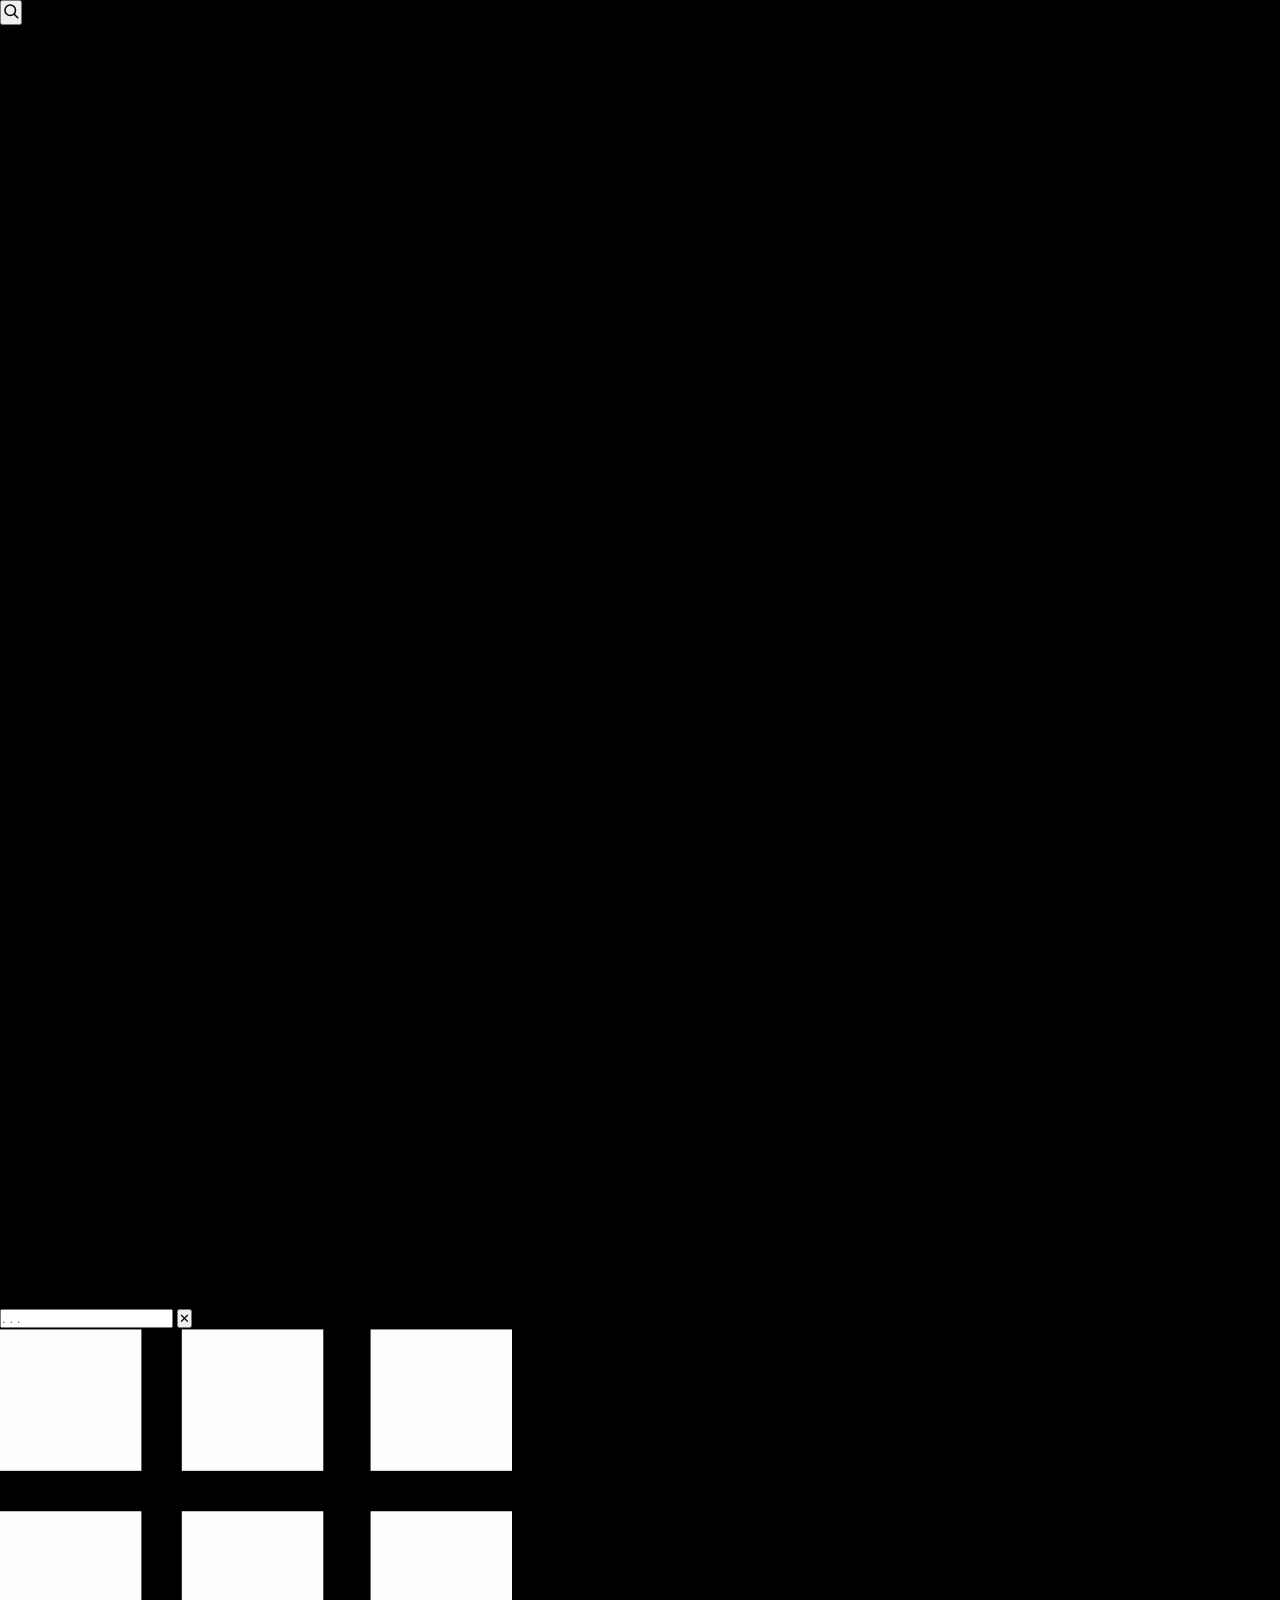
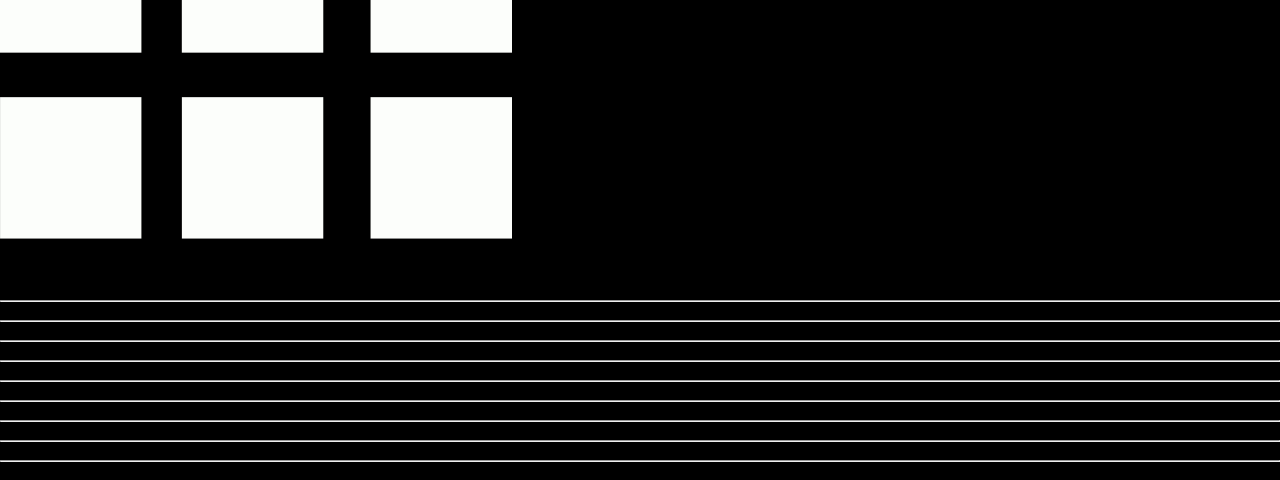
==== commit fc0616c9: "[Σ1 / Δ2] --- [Σ] Added. - XPY_/XREQUESTS.py --- [Δ] Modified. - CODEX.html - XCSS.css ---" ====
--- a/CODEX.html
+++ b/CODEX.html
@@ -52,6 +52,8 @@
     <!--┣━ ━━ ━━ ━━ ━━ ━━ ━━ ━━ ━━ ━━ ━━ ━━ ━━ ━━ ━━ ━━ ━━ ━┫-->
     <!--┃ [<body>]                                          ┃-->
     <body>
+        <!--┏━━━━━━━━━━━━━━━━━━━━━━━━━━━━━━━━━━━━━━━━━━━━━━━━━━━┓-->
+        <!--┃ [Y0]												┃-->
         <header class="Y0">
             <!--┏━━━━━━━━━━━━━━━━━━━━━━━━━━━━━━━━━━━━━━━━━━━━━━━━━━━┓-->
             <!--┃ [X0Y0]											┃-->
@@ -145,6 +147,10 @@
             <!--┃ [X0Y0]											┃-->
             <!--┗━━━━━━━━━━━━━━━━━━━━━━━━━━━━━━━━━━━━━━━━━━━━━━━━━━━┛-->
         </header>
+        <!--┃ [Y0]												┃-->
+        <!--┗━━━━━━━━━━━━━━━━━━━━━━━━━━━━━━━━━━━━━━━━━━━━━━━━━━━┛-->
+        <!--┏━━━━━━━━━━━━━━━━━━━━━━━━━━━━━━━━━━━━━━━━━━━━━━━━━━━┓-->
+        <!--┃ [Y1]												┃-->
         <div id="Y1"
         >
             <!--┏━━━━━━━━━━━━━━━━━━━━━━━━━━━━━━━━━━━━━━━━━━━━━━━━━━━┓-->
@@ -167,9 +173,13 @@
             <!--#endregion [X1Y1] 'MATRIX','Rℕ tensor library of the machine meta-language.'-->
             <!--┗━━━━━━━━━━━━━━━━━━━━━━━━━━━━━━━━━━━━━━━━━━━━━━━━━━━┛-->
         </div>
+        <!--┃ [Y1]												┃-->
+        <!--┗━━━━━━━━━━━━━━━━━━━━━━━━━━━━━━━━━━━━━━━━━━━━━━━━━━━┛-->
+        <!--┏━━━━━━━━━━━━━━━━━━━━━━━━━━━━━━━━━━━━━━━━━━━━━━━━━━━┓-->
+        <!--┃ [Y3]												┃-->
         <main>
             <!--┏━━━━━━━━━━━━━━━━━━━━━━━━━━━━━━━━━━━━━━━━━━━━━━━━━━━┓-->
-            <!--#region	   [/.VENV] 		        				┃-->
+            <!--┃ [/.VENV]											┃-->
             <section>
                 <hr>
                 <details><summary>/.VENV</summary>
@@ -181,6 +191,8 @@
                     - A: Language extension
                     - N: Environment language version
                 </p>
+                <!--┏━━━━━━━━━━━━━━━━━━━━━━━━━━━━━━━━━━━━━━━━━━━━━━━━━━━┓-->
+                <!--┃ [/.PY310]											┃-->
                 <section>
                     <hr>
                     <details><summary>/.PY310</summary>
@@ -188,6 +200,10 @@
                         Python 3.10 general environment.
                     </p>
                 </section>
+                <!--┃ [/.PY310]											┃-->
+                <!--┗━━━━━━━━━━━━━━━━━━━━━━━━━━━━━━━━━━━━━━━━━━━━━━━━━━━┛-->
+                <!--┏━━━━━━━━━━━━━━━━━━━━━━━━━━━━━━━━━━━━━━━━━━━━━━━━━━━┓-->
+                <!--┃ [/.PY38]											┃-->
                 <section>
                     <hr>
                     <details><summary>/.PY38</summary>
@@ -195,89 +211,64 @@
                         Python 3.8 general environment.
                     </p>
                 </section>
+                <!--┃ [/.PY38]											┃-->
+                <!--┗━━━━━━━━━━━━━━━━━━━━━━━━━━━━━━━━━━━━━━━━━━━━━━━━━━━┛-->
             </section>
-            <!--#endregion [/.VENV] 				        		┃-->
-            <!--┗━━━━━━━━━━━━━━━━━━━━━━━━━━━━━━━━━━━━━━━━━━━━━━━━━━━┛-->
-            <!--┏━━━━━━━━━━━━━━━━━━━━━━━━━━━━━━━━━━━━━━━━━━━━━━━━━━━┓-->
-            <!--#region	   [/.git] 			        				┃-->
+            <!--┃ [/.VENV]											┃-->
+            <!--┗━━━━━━━━━━━━━━━━━━━━━━━━━━━━━━━━━━━━━━━━━━━━━━━━━━━┛-->
+            <!--┏━━━━━━━━━━━━━━━━━━━━━━━━━━━━━━━━━━━━━━━━━━━━━━━━━━━┓-->
+            <!--┃ [/.git]											┃-->
             <section>
                 <hr>
                 <details><summary>/.git</summary>
                 <p>...</p>
             </section>
-            <!--#endregion [/.git] 					        		┃-->
-            <!--┗━━━━━━━━━━━━━━━━━━━━━━━━━━━━━━━━━━━━━━━━━━━━━━━━━━━┛-->
-            <!--┏━━━━━━━━━━━━━━━━━━━━━━━━━━━━━━━━━━━━━━━━━━━━━━━━━━━┓-->
-            <!--#region	   [.gitignore] 							┃-->
+            <!--┃ [/.git]											┃-->
+            <!--┗━━━━━━━━━━━━━━━━━━━━━━━━━━━━━━━━━━━━━━━━━━━━━━━━━━━┛-->
+            <!--┏━━━━━━━━━━━━━━━━━━━━━━━━━━━━━━━━━━━━━━━━━━━━━━━━━━━┓-->
+            <!--┃ [.gitignore]										┃-->
             <section>
                 <hr>
                 <details><summary>.gitignore</summary>
                 <p>...</p>
             </section>
-            <!--#endregion [.gitignore] 							┃-->
-            <!--┗━━━━━━━━━━━━━━━━━━━━━━━━━━━━━━━━━━━━━━━━━━━━━━━━━━━┛-->
-            <!--┏━━━━━━━━━━━━━━━━━━━━━━━━━━━━━━━━━━━━━━━━━━━━━━━━━━━┓-->
-            <!--#region	   [/.vscode] 								┃-->
+            <!--┃ [.gitignore]										┃-->
+            <!--┗━━━━━━━━━━━━━━━━━━━━━━━━━━━━━━━━━━━━━━━━━━━━━━━━━━━┛-->
+            <!--┏━━━━━━━━━━━━━━━━━━━━━━━━━━━━━━━━━━━━━━━━━━━━━━━━━━━┓-->
+            <!--┃ [/.vscode]										┃-->
             <section>
                 <hr>
                 <details><summary>/.vscode</summary>
                 <p>...</p>
             </section>
-            <!--#endregion [/.vscode] 								┃-->
-            <!--┗━━━━━━━━━━━━━━━━━━━━━━━━━━━━━━━━━━━━━━━━━━━━━━━━━━━┛-->
-            <!--┏━━━━━━━━━━━━━━━━━━━━━━━━━━━━━━━━━━━━━━━━━━━━━━━━━━━┓-->
-            <!--#region	   [README.md] 								┃-->
+            <!--┃ [/.vscode]										┃-->
+            <!--┗━━━━━━━━━━━━━━━━━━━━━━━━━━━━━━━━━━━━━━━━━━━━━━━━━━━┛-->
+            <!--┏━━━━━━━━━━━━━━━━━━━━━━━━━━━━━━━━━━━━━━━━━━━━━━━━━━━┓-->
+            <!--┃ [README.md]										┃-->
             <section>
                 <hr>
                 <details><summary>README.md</summary>
                 <p>...</p>
             </section>
-            <!--#endregion [README.md] 								┃-->
-            <!--┗━━━━━━━━━━━━━━━━━━━━━━━━━━━━━━━━━━━━━━━━━━━━━━━━━━━┛-->
-            <!--┏━━━━━━━━━━━━━━━━━━━━━━━━━━━━━━━━━━━━━━━━━━━━━━━━━━━┓-->
-            <!--#region	   [/CPP] 							    	┃-->
+            <!--┃ [README.md]										┃-->
+            <!--┗━━━━━━━━━━━━━━━━━━━━━━━━━━━━━━━━━━━━━━━━━━━━━━━━━━━┛-->
+            <!--┏━━━━━━━━━━━━━━━━━━━━━━━━━━━━━━━━━━━━━━━━━━━━━━━━━━━┓-->
+            <!--┃ [/XCPP_]											┃-->
             <section>
                 <hr>
                 <details><summary>/XCPP</summary>
                 <p>...</p>
             </section>
-            <!--#endregion [/XCPP]  		    			    	┃-->
-            <!--┗━━━━━━━━━━━━━━━━━━━━━━━━━━━━━━━━━━━━━━━━━━━━━━━━━━━┛-->
-            <!--┏━━━━━━━━━━━━━━━━━━━━━━━━━━━━━━━━━━━━━━━━━━━━━━━━━━━┓-->
-            <!--#region	   [/CSS] 							    	┃-->
+            <!--┃ [/XCPP_]											┃-->
+            <!--┗━━━━━━━━━━━━━━━━━━━━━━━━━━━━━━━━━━━━━━━━━━━━━━━━━━━┛-->
+            <!--┏━━━━━━━━━━━━━━━━━━━━━━━━━━━━━━━━━━━━━━━━━━━━━━━━━━━┓-->
+            <!--┃ [/XHTML_]											┃-->
             <section>
                 <hr>
                 <details><summary>/XHTML</summary>
                 <p>...</p>
             </section>
-            <!--#endregion [/XCSS]  		    			    	┃-->
-            <!--┗━━━━━━━━━━━━━━━━━━━━━━━━━━━━━━━━━━━━━━━━━━━━━━━━━━━┛-->
-            <!--┏━━━━━━━━━━━━━━━━━━━━━━━━━━━━━━━━━━━━━━━━━━━━━━━━━━━┓-->
-            <!--#region	   [/XGITIGNORE] 					    	┃-->
-            <section>
-                <hr>
-                <details><summary>/XGITIGNORE</summary>
-                <p>...</p>
-            </section>
-            <!--#endregion [/XGITIGNORE] 					    	┃-->
-            <!--┗━━━━━━━━━━━━━━━━━━━━━━━━━━━━━━━━━━━━━━━━━━━━━━━━━━━┛-->
-            <!--┏━━━━━━━━━━━━━━━━━━━━━━━━━━━━━━━━━━━━━━━━━━━━━━━━━━━┓-->
-            <!--#region	   [/HTML] 							    	┃-->
-            <section>
-                <hr>
-                <details><summary>/XHTML</summary>
-                <p>...</p>
-            </section>
-            <!--#endregion [/XHTML] 		    			    	┃-->
-            <!--┗━━━━━━━━━━━━━━━━━━━━━━━━━━━━━━━━━━━━━━━━━━━━━━━━━━━┛-->
-            <!--┏━━━━━━━━━━━━━━━━━━━━━━━━━━━━━━━━━━━━━━━━━━━━━━━━━━━┓-->
-            <!--#region	   [/JS] 							    	┃-->
-            <section>
-                <hr>
-                <details><summary>/XJS</summary>
-                <p>...</p>
-            </section>
-            <!--#endregion [/XJS] 							    	┃-->
+            <!--┃ [/XHTML_]											┃-->
             <!--┗━━━━━━━━━━━━━━━━━━━━━━━━━━━━━━━━━━━━━━━━━━━━━━━━━━━┛-->
             <!--┏━━━━━━━━━━━━━━━━━━━━━━━━━━━━━━━━━━━━━━━━━━━━━━━━━━━┓-->
             <!--#region	   [/MD] 							    	┃-->
@@ -388,7 +379,7 @@
                 </section>
                 <!--#endregion [/XINPUT.py] 			    			┃-->
                 <!--┣━ ━━ ━━ ━━ ━━ ━━ ━━ ━━ ━━ ━━ ━━ ━━ ━━ ━━ ━━ ━━ ━━ ━┫-->
-            <!--#region	   [/XINPUT_] 					        	┃-->
+                <!--#region	   [/XINPUT_] 					        	┃-->
                 <section>
                     <hr>
                     <details><summary>/XINPUT_</summary>
@@ -405,7 +396,7 @@
                 </section>
                 <!--#endregion [/XINSPECT.py] 			    			┃-->
                 <!--┣━ ━━ ━━ ━━ ━━ ━━ ━━ ━━ ━━ ━━ ━━ ━━ ━━ ━━ ━━ ━━ ━━ ━┫-->
-            <!--#region	   [/XINSPECT_] 					       	┃-->
+                <!--#region	   [/XINSPECT_] 					       	┃-->
                 <section>
                     <hr>
                     <details><summary>/XINSPECT_</summary>
@@ -422,7 +413,7 @@
                 </section>
                 <!--#endregion [/XLANGDETECT.py] 			    		┃-->
                 <!--┣━ ━━ ━━ ━━ ━━ ━━ ━━ ━━ ━━ ━━ ━━ ━━ ━━ ━━ ━━ ━━ ━━ ━┫-->
-            <!--#region	   [/XLANGDETECT_] 					       	┃-->
+                <!--#region	   [/XLANGDETECT_] 					       	┃-->
                 <section>
                     <hr>
                     <details><summary>/XLANGDETECT_</summary>
@@ -439,7 +430,7 @@
                 </section>
                 <!--#endregion [/XOPENAI.py] 			           		┃-->
                 <!--┣━ ━━ ━━ ━━ ━━ ━━ ━━ ━━ ━━ ━━ ━━ ━━ ━━ ━━ ━━ ━━ ━━ ━┫-->
-            <!--#region	   [/XOPENAI_] 				    	       	┃-->
+                <!--#region	   [/XOPENAI_] 				    	       	┃-->
                 <section>
                     <hr>
                     <details><summary>/XOPENAI_</summary>
@@ -456,7 +447,7 @@
                 </section>
                 <!--#endregion [/XOS.py] 			               		┃-->
                 <!--┣━ ━━ ━━ ━━ ━━ ━━ ━━ ━━ ━━ ━━ ━━ ━━ ━━ ━━ ━━ ━━ ━━ ━┫-->
-            <!--#region	   [/XOS_] 				    	           	┃-->
+                <!--#region	   [/XOS_] 				    	           	┃-->
                 <section>
                     <hr>
                     <details><summary>/XOS_</summary>
@@ -473,7 +464,7 @@
                 </section>
                 <!--#endregion [/XPATHLIB.py] 		             		┃-->
                 <!--┣━ ━━ ━━ ━━ ━━ ━━ ━━ ━━ ━━ ━━ ━━ ━━ ━━ ━━ ━━ ━━ ━━ ━┫-->
-            <!--#region	   [/XPATHLIB_] 		    	           	┃-->
+                <!--#region	   [/XPATHLIB_] 		    	           	┃-->
                 <section>
                     <hr>
                     <details><summary>/XPATHLIB_</summary>
@@ -490,7 +481,7 @@
                 </section>
                 <!--#endregion [/XPIL.py] 		                 		┃-->
                 <!--┣━ ━━ ━━ ━━ ━━ ━━ ━━ ━━ ━━ ━━ ━━ ━━ ━━ ━━ ━━ ━━ ━━ ━┫-->
-            <!--#region	   [/XPIL_] 		    	               	┃-->
+                <!--#region	   [/XPIL_] 		    	               	┃-->
                 <section>
                     <hr>
                     <details><summary>/XPIL_</summary>
@@ -507,7 +498,7 @@
                 </section>
                 <!--#endregion [/XPIP.py] 		                 		┃-->
                 <!--┣━ ━━ ━━ ━━ ━━ ━━ ━━ ━━ ━━ ━━ ━━ ━━ ━━ ━━ ━━ ━━ ━━ ━┫-->
-            <!--#region	   [/XPIP_] 		    	               	┃-->
+                <!--#region	   [/XPIP_] 		    	               	┃-->
                 <section>
                     <hr>
                     <details><summary>/XPIP_</summary>
@@ -843,25 +834,7 @@
             <!--#endregion [/XPY] 							    	┃-->
             <!--┗━━━━━━━━━━━━━━━━━━━━━━━━━━━━━━━━━━━━━━━━━━━━━━━━━━━┛-->
         </main>
-
-        <!--┏━━━━━━━━━━━━━━━━━━━━━━━━━━━━━━━━━━━━━━━━━━━━━━━━━━━┓-->
-        <!--┃ [Y0]                                              ┃-->
-        <!--┃ [Y0]                                              ┃-->
-        <!--┣━ ━━ ━━ ━━ ━━ ━━ ━━ ━━ ━━ ━━ ━━ ━━ ━━ ━━ ━━ ━━ ━━ ━┫-->
-        <!--┃ [Y10]                                             ┃-->
-        <!--┃ [Y10]                                             ┃-->
-        <!--┣━ ━━ ━━ ━━ ━━ ━━ ━━ ━━ ━━ ━━ ━━ ━━ ━━ ━━ ━━ ━━ ━━ ━┫-->
-        <!--┃ [Y100]                                            ┃-->
-        <!--┃ [Y100]                                            ┃-->
-        <!--┣━ ━━ ━━ ━━ ━━ ━━ ━━ ━━ ━━ ━━ ━━ ━━ ━━ ━━ ━━ ━━ ━━ ━┫-->
-        <!--┃ [YD]                                              ┃-->
-        <!--┃ [YD]                                              ┃-->
-        <!--┣━ ━━ ━━ ━━ ━━ ━━ ━━ ━━ ━━ ━━ ━━ ━━ ━━ ━━ ━━ ━━ ━━ ━┫-->
-        <!--┃ [YE]                                              ┃-->
-        <!--┃ [YE]                                              ┃-->
-        <!--┣━ ━━ ━━ ━━ ━━ ━━ ━━ ━━ ━━ ━━ ━━ ━━ ━━ ━━ ━━ ━━ ━━ ━┫-->
-        <!--┃ [YE]                                              ┃-->
-        <!--┃ [YE]                                              ┃-->
+        <!--┃ [Y3]												┃-->
         <!--┗━━━━━━━━━━━━━━━━━━━━━━━━━━━━━━━━━━━━━━━━━━━━━━━━━━━┛-->
         <!--┏━━━━━━━━━━━━━━━━━━━━━━━━━━━━━━━━━━━━━━━━━━━━━━━━━━━┓-->
         <!--┃ [<script>]                                        ┃-->
--- a/XCSS.css
+++ b/XCSS.css
@@ -8,7 +8,13 @@
     @media (prefers-color-scheme: light) {
         :root{
             --background:#ffffff;
-            --color:#000000;
+            --color     :#000000;
+        }
+    }
+    @media (prefers-color-scheme: dark) {
+        :root{
+            --background:#000000;
+            --color     :#ffffff;
         }
     }
 /*#endregion [:root]									 ┃*/
@@ -16,9 +22,9 @@
 /*┏━━━━━━━━━━━━━━━━━━━━━━━━━━━━━━━━━━━━━━━━━━━━━━━━━━━━━━┓*/
 /*#region	 [html]										 ┃*/
 html {
-    background	: #000000;
-    scroll-behavior: smooth;
-    -webkit-text-size-adjust: 100%;
+    background	            : #000000;
+    scroll-behavior         : smooth ;
+    -webkit-text-size-adjust: 100%   ;
 }
 /*#endregion [html]										 ┃*/
 /*┗━━━━━━━━━━━━━━━━━━━━━━━━━━━━━━━━━━━━━━━━━━━━━━━━━━━━━━┛*/
@@ -106,15 +112,15 @@
 /*┏━━━━━━━━━━━━━━━━━━━━━━━━━━━━━━━━━━━━━━━━━━━━━━━━━━━━━━┓*/
 /*#region	 [*]										 ┃*/
 * {
-    margin  : 0;
-    padding: 0;
+    margin    : 0         ;
+    padding   : 0         ;
     box-sizing: border-box;
 }
     /*┏━━━━━━━━━━━━━━━━━━━━━━━━━━━━━━━━━━━━━━━━━━━━━━━━━━━━━━┓*/
     /*#region	 [*::after]									 ┃*/
     *::after {
-        margin: 0;
-        padding: 0;
+        margin    : 0         ;
+        padding   : 0         ;
         box-sizing: border-box;
     }
     /*#endregion [*::after]									 ┃*/
@@ -122,8 +128,8 @@
     /*┏━━━━━━━━━━━━━━━━━━━━━━━━━━━━━━━━━━━━━━━━━━━━━━━━━━━━━━┓*/
     /*#region	 [*::before]								 ┃*/
     *::before {
-        margin: 0;
-        padding: 0;
+        margin    : 0         ;
+        padding   : 0         ;
         box-sizing: border-box;
     }
     /*#endregion [*::before]								 ┃*/
@@ -139,13 +145,12 @@
 /*#region	 [.]										 ┃*/
 .Y {
     flex-direction: column;
-    align-self: center;
+    align-self    : center;
 }
 .X {
-    flex-direction: row;
-    align-self: center;
+    flex-direction: row   ;
+    align-self    : center;
 }
-
 /*#endregion [.]										 ┃*/
 /*┗━━━━━━━━━━━━━━━━━━━━━━━━━━━━━━━━━━━━━━━━━━━━━━━━━━━━━━┛*/
 /*┏━━━━━━━━━━━━━━━━━━━━━━━━━━━━━━━━━━━━━━━━━━━━━━━━━━━━━━┓*/
@@ -162,9 +167,9 @@
             /*┏━━━━━━━━━━━━━━━━━━━━━━━━━━━━━━━━━━━━━━━━━━━━━━━━━━━━━━┓*/
             /*#region	 [::webkit-scrollbar]						 ┃*/
             ::-webkit-scrollbar {
-                background: #000000;
-                border-left: 1px solid #00ffff;
-                box-shadow: inset 0 0 10px #000000;
+                background : #000000               ;
+                border-left: 1px solid #00ffff     ;
+                box-shadow : inset 0 0 10px #000000;
             }
             /*#endregion [::webkit-scrollbar]						 ┃*/
             /*┗━━━━━━━━━━━━━━━━━━━━━━━━━━━━━━━━━━━━━━━━━━━━━━━━━━━━━━┛*/
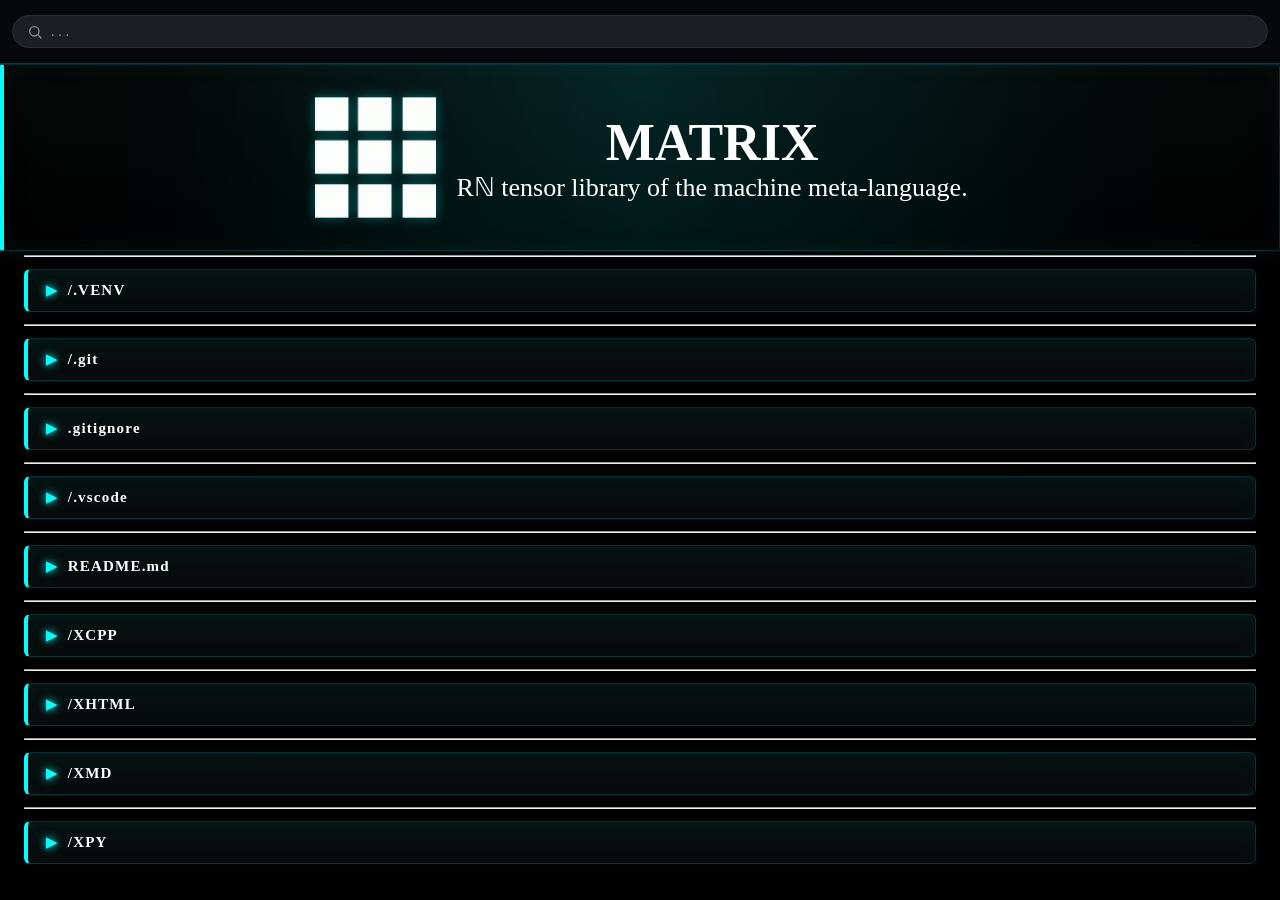
==== commit 4e5f1a9b: "[Δ1] --- [Δ] Modified. - CODEX.html ---" ====
--- a/CODEX.html
+++ b/CODEX.html
@@ -27,6 +27,7 @@
         <!--┃ [<link>]                                          ┃-->
         <link rel = "icon" href = "/CODEX_/MATRIX.ico" type = "image/ico">
         <link rel = "stylesheet" href = "XCSS.css">
+        <link rel = "stylesheet" href = "CODEX_/CODEX.css">
         <!--┃ [<link>]                                          ┃-->
         <!--┣━ ━━ ━━ ━━ ━━ ━━ ━━ ━━ ━━ ━━ ━━ ━━ ━━ ━━ ━━ ━━ ━━ ━┫-->
         <!--┃ [<script>]                                        ┃-->
--- a/CODEX_/CODEX.css
+++ b/CODEX_/CODEX.css
@@ -0,0 +1,407 @@
+:root {
+    --font-family: 'Times New Romman';
+    --height           : 64px         ;
+    --background       : #000000      ;
+    --background-0     : #14151b      ;
+    --background-1     : #1c1e26      ;
+    --color            : #f2f3f5      ;
+    --color-0          : #8b8f9a      ;
+    --color-1          : #00ffffff    ;
+    --color-2          : rgba(0, 0, 0, 0.15);
+    --color-3          : #2a2d38    ;
+    --transition       : 0.2s ease  ;
+}
+html {
+    margin: 0;
+    background: var(--background);
+    color: var(--color);
+    font-family	: var(--font-family);
+}
+body {
+    margin: 0;
+    background: var(--background);
+    color: var(--color);
+    font-family	: var(--font-family);
+}
+    details {
+        margin      : 12px 0;
+        border      : 1px solid rgba(0,255,255,.18);
+        border-left : 4px solid #00ffff;
+        background  : linear-gradient(
+            180deg,
+            rgba(0,255,255,.05),
+            rgba(255,255,255,.015)
+        );
+        border-radius : 6px;
+        overflow      : hidden;
+        transition    : .25s;
+        box-shadow    :
+            inset 0 0 18px rgba(0,255,255,.03),
+            0 0 8px rgba(0,255,255,.04);
+    }
+        details:hover{
+            border-color : #00ffff;
+            box-shadow   :
+                0 0 12px rgba(0,255,255,.20),
+                inset 0 0 22px rgba(0,255,255,.05);
+        }
+    summary{
+        display        : flex;
+        align-items    : center;
+        gap            : .6rem;
+
+        padding        : 12px 18px;
+
+        cursor         : pointer;
+        user-select    : none;
+
+        color          : #ffffff;
+        font-family	: var(--font-family);
+        font-size      : 15px;
+        font-weight    : 600;
+        letter-spacing : .08em;
+
+        background     : rgba(255,255,255,.02);
+
+        transition     : .2s;
+        list-style     : none;
+    }
+        summary:hover{
+            background  : rgba(0,255,255,.08);
+            text-shadow : 0 0 10px #00ffff;
+        }
+        summary::-webkit-details-marker{
+            display:none;
+        }
+        summary::marker{
+            content:"";
+        }
+        summary::before{
+            content     : "▶";
+            color       : #00ffff;
+            font-size   : .85rem;
+            transition  : .25s;
+            text-shadow : 0 0 8px #00ffff;
+        }
+    details[open] summary::before{
+        transform:rotate(90deg);
+    }
+    details>*:not(summary){
+        padding    : 16px 20px;
+        color      : #d6ffff;
+        border-top : 1px solid rgba(0,255,255,.12);
+        animation  : DetailsOpen .22s ease;
+    }
+        @keyframes DetailsOpen{
+            from{
+                opacity   : 0;
+                transform : translateY(-6px);
+            }
+            to{
+                opacity   : 1;
+                transform : translateY(0);
+            }
+        }
+
+.Y0 {
+    display                 : flex;
+        align-items             : center;
+        justify-content         : center;
+
+        background              : rgba(10, 11, 15, 0.75);
+    backdrop-filter         : blur(12px);
+    -webkit-backdrop-filter : blur(12px);
+    padding                 : 0 12px;
+    height                  : var(--height);
+    border-bottom           : 1px solid var(--color-3);
+    position                : sticky;
+    top                     : 0;
+    z-index                 : 999;
+    transition              : background var(--transition);
+}
+    .Search {
+        width: 100%;
+        position: relative;
+    }
+        .SearchIconButton {
+            display       : none;
+            background    : none;
+            border        : none;
+            color         : #ffffff;
+            cursor        : pointer;
+            padding       : 8px;
+            border-radius : 30px;
+            transition    : background var(--transition);
+        }
+        .SearchIconButton:hover {
+            background: var(--background-1);
+        }
+        .SearchPanel {
+            display        : flex;
+            flex-direction : column;
+            position       : relative;
+        }
+        .Search-input {
+            flex: 1;
+            min-width: 0;
+            background: transparent;
+            border: none;
+            outline: none;
+            color: var(--color);
+            font-size: 0.9rem;
+            font-family: var(--font-family);
+        }
+            .Search-input-wrap {
+                display: flex;
+                align-items: center;
+                gap: 8px;
+                background: var(--background-1);
+                border: 1px solid var(--color-3);
+                border-radius: 30px;
+                padding: 7px 14px;
+                transition: border-color var(--transition), box-shadow var(--transition);
+            }
+                .Search-input-wrap:focus-within {
+                    border-color: var(--color-1);
+                    box-shadow: 0 0 0 3px var(--color-2);
+                }
+                .Search-input-wrap svg {
+                    flex-shrink: 0;
+                    color: var(--color-0);
+                    width: 16px;
+                    height: 16px;
+                }
+            .Search-input::placeholder {
+                color: var(--color-0);
+            }
+            .Search-clear {
+                display       : none;
+                background    : none;
+                border        : none;
+                color         : var(--color-0);
+                cursor        : pointer;
+                font-size     : 0.9rem;
+                line-height   : 1;
+                padding       : 2px 4px;
+                border-radius : 50%;
+                transition    : background var(--transition), color var(--transition);
+            }
+                .Search-clear.show {
+                    display: flex;
+                }
+                .Search-clear:hover, .Search-clear:focus-visible {
+                    color      : var(--color-1);
+                    background : var(--color-2);
+                }
+        .Search-results {
+            display       : none;
+            position      : absolute;
+            top           : calc(100% + 10px);
+            left          : 0;
+            min-width     : 340px;
+            max-width     : 400px;
+            max-height    : 400px;
+            overflow-y    : auto;
+            background    : var(--background-0);
+            border        : 1px solid var(--color-3);
+            border-radius : 12px;
+            box-shadow    : 0 16px 40px rgba(0, 0, 0, 0.6);
+            z-index       : 1002;
+            padding       : 6px 0;
+        }
+            .Search-results.show {
+                display: block;
+            }
+        .Search-result {
+            display    : block;
+            width      : 100%;
+            text-align : left;
+            padding    : 12px 16px;
+            border     : none;
+            background : transparent;
+            cursor     : pointer;
+            transition : background var(--transition);
+        }
+            .Search-result:not(:last-child) {
+                border-bottom: 1px solid var(--color-3);
+            }
+            .Search-result:hover,
+            .Search-result:focus-visible {
+                background: var(--background-1);
+            }
+            .Search-result .r-label {
+                display        : block;
+                font-family	: var(--font-family);
+                font-size      : 0.7rem;
+                color          : var(--color-1);
+                letter-spacing : 0.08em;
+                margin-bottom  : 4px;
+            }
+            .Search-result .r-snippet {
+                color       : var(--color-0);
+                font-size   : 0.88rem;
+                line-height : 1.4;
+            }
+            .Search-result .r-count {
+                display     : inline-block;
+                font-size   : 0.7rem;
+                color       : var(--color-0);
+                margin-left : 8px;
+                font-weight : 400;
+            }
+            .Search-result mark {
+                background    : var(--color-2);
+                color         : var(--color-1);
+                border-radius : 3px;
+                padding       : 0 2px;
+            }
+        .Search-empty {
+            padding    : 18px 16px;
+            color      : var(--color-0);
+            font-size  : 0.9rem;
+            text-align : center;
+        }
+        .Search-flash {
+            animation     : SearchFlash 1.8s ease;
+            border-radius : 8px;
+            padding       : 4px 8px;
+            margin        : -4px -8px;
+        }
+            @keyframes SearchFlash {
+                0%   { background : var(--color-2); }
+                100% { background : transparent; }
+            }
+#Y1 {
+    position        : relative;
+
+    display         : flex;
+    align-items     : center;
+    justify-content : center;
+
+    min-height      : 20px;
+    padding         : 2rem;
+
+    overflow        : hidden;
+
+    color           : #ffffff;
+    text-align      : center;
+    font-size       : 26px;
+
+    border          : 1px solid rgba(0,255,255,.18);
+    border-left     : 4px solid #00ffff;
+    border-radius   : 2px;
+
+    background:
+        radial-gradient(circle at top, rgba(0,255,255,.08), transparent 70%),
+        linear-gradient(180deg,#060606,#000000);
+
+    box-shadow:
+        inset 0 0 30px rgba(0,255,255,.04),
+        0 0 18px rgba(0,255,255,.08);
+
+    transition:
+        border-color .25s,
+        box-shadow .25s,
+        transform .25s;
+}
+
+#Y1:hover{
+    border-color:#00ffff;
+
+    box-shadow:
+        inset 0 0 40px rgba(0,255,255,.08),
+        0 0 25px rgba(0,255,255,.22);
+
+    transform:translateY(-2px);
+}
+
+#Y1::before{
+    content        : "";
+    position       : absolute;
+    inset          : 0;
+    pointer-events : none;
+    background     :
+        linear-gradient(
+            90deg,
+            transparent,
+            rgba(0,255,255,.05),
+            transparent
+        );
+    mix-blend-mode:screen;
+}
+#Y1::after{
+    content:"";
+    position:absolute;
+    inset:0;
+    pointer-events:none;
+    background:
+        linear-gradient(rgba(0,255,255,.025) 1px, transparent 1px),
+        linear-gradient(90deg, rgba(0,255,255,.025) 1px, transparent 1px);
+    background-size:32px 32px;
+    opacity:.35;
+}
+    #X0Y1{
+        width: 10%;
+        height: auto;
+        margin-right: 20px;
+        filter: drop-shadow(0 0 6px rgba(0,255,255,.35));
+        animation: Y0-X0Y0 2.5s ease-in-out infinite;
+    }
+
+        @keyframes Y0-X0Y0{
+
+            0%{
+                transform: scale(1);
+                filter:
+                    drop-shadow(0 0 6px rgba(0,255,255,.30));
+            }
+
+            50%{
+                transform: scale(1.06);
+                filter:
+                    drop-shadow(0 0 10px rgba(0,255,255,.75))
+                    drop-shadow(0 0 20px rgba(0,255,255,.35));
+            }
+
+            100%{
+                transform: scale(1);
+                filter:
+                    drop-shadow(0 0 6px rgba(0,255,255,.30));
+            }
+
+        }
+.SearchOnly {
+    position    : absolute;
+    width       : 1px;
+    height      : 1px;
+    padding     : 0;
+    margin      : -1px;
+    overflow    : hidden;
+    clip        : rect(0, 0, 0, 0);
+    white-space : nowrap;
+    border      : 0;
+}
+
+main {
+    margin    : 0 auto;
+    padding   : 4px 24px 12px;
+}
+    main :is(h1, h2, h3, p) {
+        scroll-margin-top: calc(var(--height) + 20px);
+    }
+    main h1 {
+        font-size     : 2rem;
+        margin-bottom : 4px;
+    }
+    main h2 {
+        font-size  : 1.4rem;
+        margin-top : 1px;
+        color      : var(--color-1);
+    }
+    main p {
+        margin      : 0, 0, 4px;
+        white-space : pre-line;
+        font-family : Consolas, monospace;
+        color       : var(--color-0);
+        line-height : 1.6;
+    }
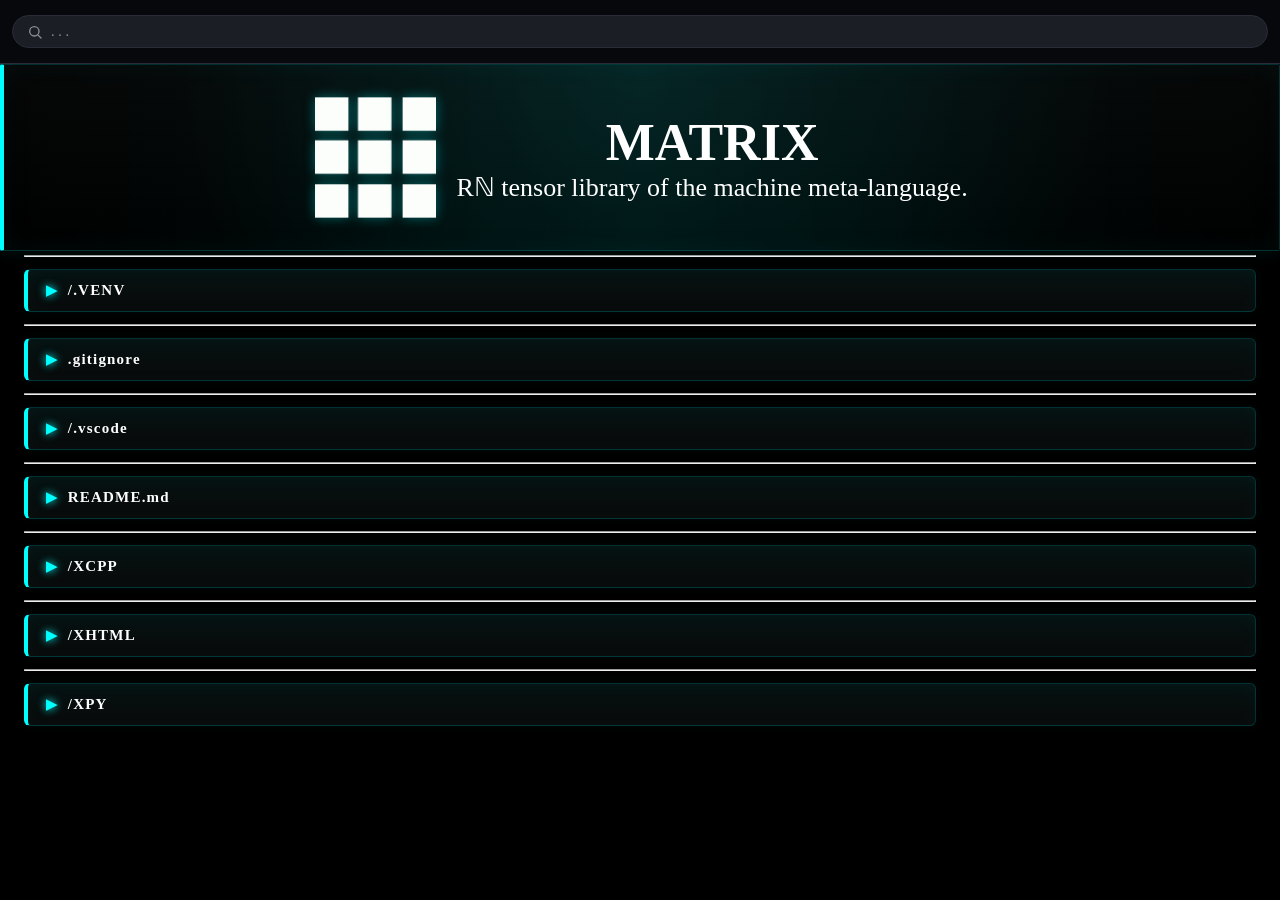
==== commit 1a880ed4: "[Δ1] --- [Δ] Modified. - CODEX.html ---" ====
--- a/CODEX.html
+++ b/CODEX.html
@@ -32,6 +32,7 @@
         <!--┣━ ━━ ━━ ━━ ━━ ━━ ━━ ━━ ━━ ━━ ━━ ━━ ━━ ━━ ━━ ━━ ━━ ━┫-->
         <!--┃ [<script>]                                        ┃-->
         <script src = "XJS.js" defer></script>
+        <script src = "CODEX_/CODEX.js" defer></script>
         <!--┃ [<script>]                                        ┃-->
         <!--┣━ ━━ ━━ ━━ ━━ ━━ ━━ ━━ ━━ ━━ ━━ ━━ ━━ ━━ ━━ ━━ ━━ ━┫-->
         <!--┃ [<style>]                                         ┃-->
@@ -184,8 +185,7 @@
             <section>
                 <hr>
                 <details><summary>/.VENV</summary>
-                <p>
-                    Node for the general environments of the array.
+                <p> Node for the general environments of the array.
                     Contains subfolders with the following naming convention:
                         '/.AN'
                     Where:
@@ -216,15 +216,6 @@
                 <!--┗━━━━━━━━━━━━━━━━━━━━━━━━━━━━━━━━━━━━━━━━━━━━━━━━━━━┛-->
             </section>
             <!--┃ [/.VENV]											┃-->
-            <!--┗━━━━━━━━━━━━━━━━━━━━━━━━━━━━━━━━━━━━━━━━━━━━━━━━━━━┛-->
-            <!--┏━━━━━━━━━━━━━━━━━━━━━━━━━━━━━━━━━━━━━━━━━━━━━━━━━━━┓-->
-            <!--┃ [/.git]											┃-->
-            <section>
-                <hr>
-                <details><summary>/.git</summary>
-                <p>...</p>
-            </section>
-            <!--┃ [/.git]											┃-->
             <!--┗━━━━━━━━━━━━━━━━━━━━━━━━━━━━━━━━━━━━━━━━━━━━━━━━━━━┛-->
             <!--┏━━━━━━━━━━━━━━━━━━━━━━━━━━━━━━━━━━━━━━━━━━━━━━━━━━━┓-->
             <!--┃ [.gitignore]										┃-->
@@ -240,7 +231,15 @@
             <section>
                 <hr>
                 <details><summary>/.vscode</summary>
-                <p>...</p>
+                <p> Utilities for VS-Code, compatible with VS-Black
+                </p>
+                <section>
+                    <hr>
+                    <details><summary>/settings.json</summary>
+                    <p>Options; contains:
+                    </p>
+                </section>
+
             </section>
             <!--┃ [/.vscode]										┃-->
             <!--┗━━━━━━━━━━━━━━━━━━━━━━━━━━━━━━━━━━━━━━━━━━━━━━━━━━━┛-->
@@ -271,15 +270,7 @@
             </section>
             <!--┃ [/XHTML_]											┃-->
             <!--┗━━━━━━━━━━━━━━━━━━━━━━━━━━━━━━━━━━━━━━━━━━━━━━━━━━━┛-->
-            <!--┏━━━━━━━━━━━━━━━━━━━━━━━━━━━━━━━━━━━━━━━━━━━━━━━━━━━┓-->
-            <!--#region	   [/MD] 							    	┃-->
-            <section>
-                <hr>
-                <details><summary>/XMD</summary>
-                <p>...</p>
-            </section>
-            <!--#endregion [/XPY] 							    	┃-->
-            <!--┗━━━━━━━━━━━━━━━━━━━━━━━━━━━━━━━━━━━━━━━━━━━━━━━━━━━┛-->
+
             <!--┏━━━━━━━━━━━━━━━━━━━━━━━━━━━━━━━━━━━━━━━━━━━━━━━━━━━┓-->
             <!--#region	   [/XPY] 							    	┃-->
             <section>
